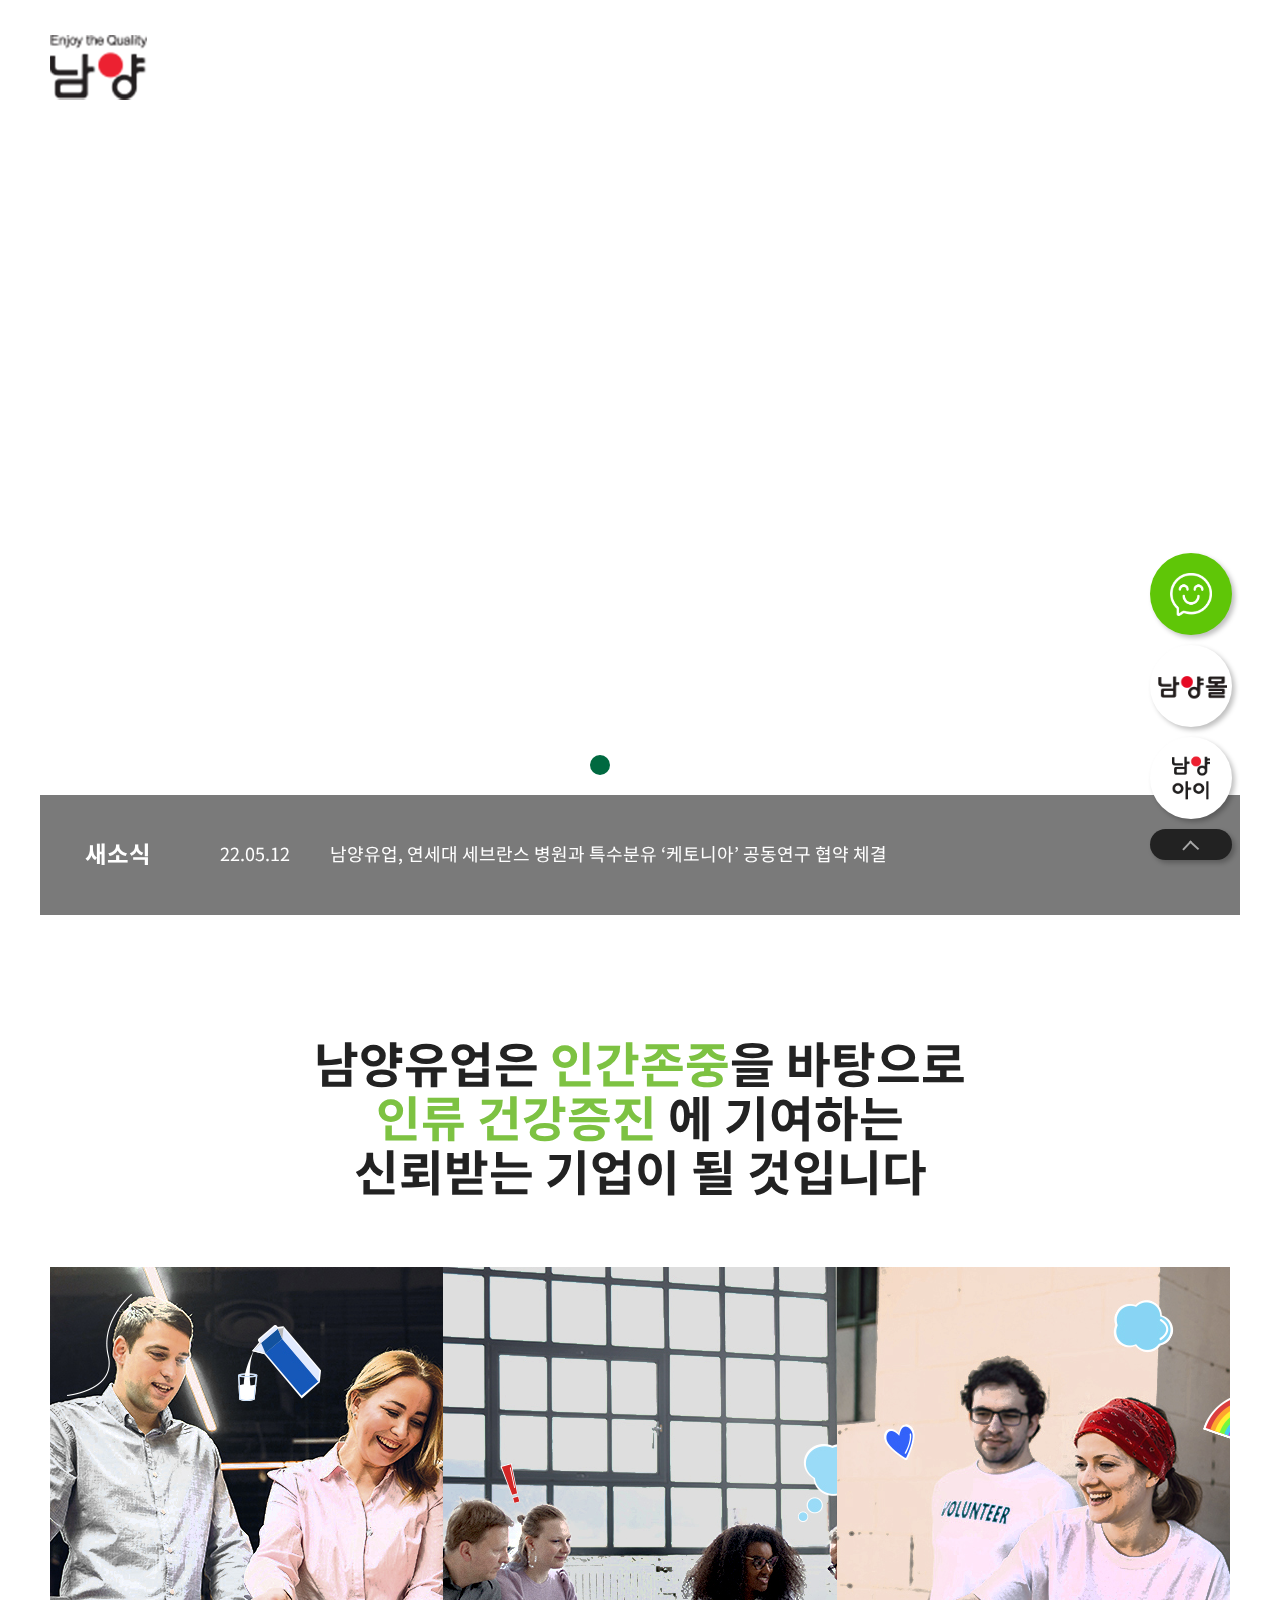
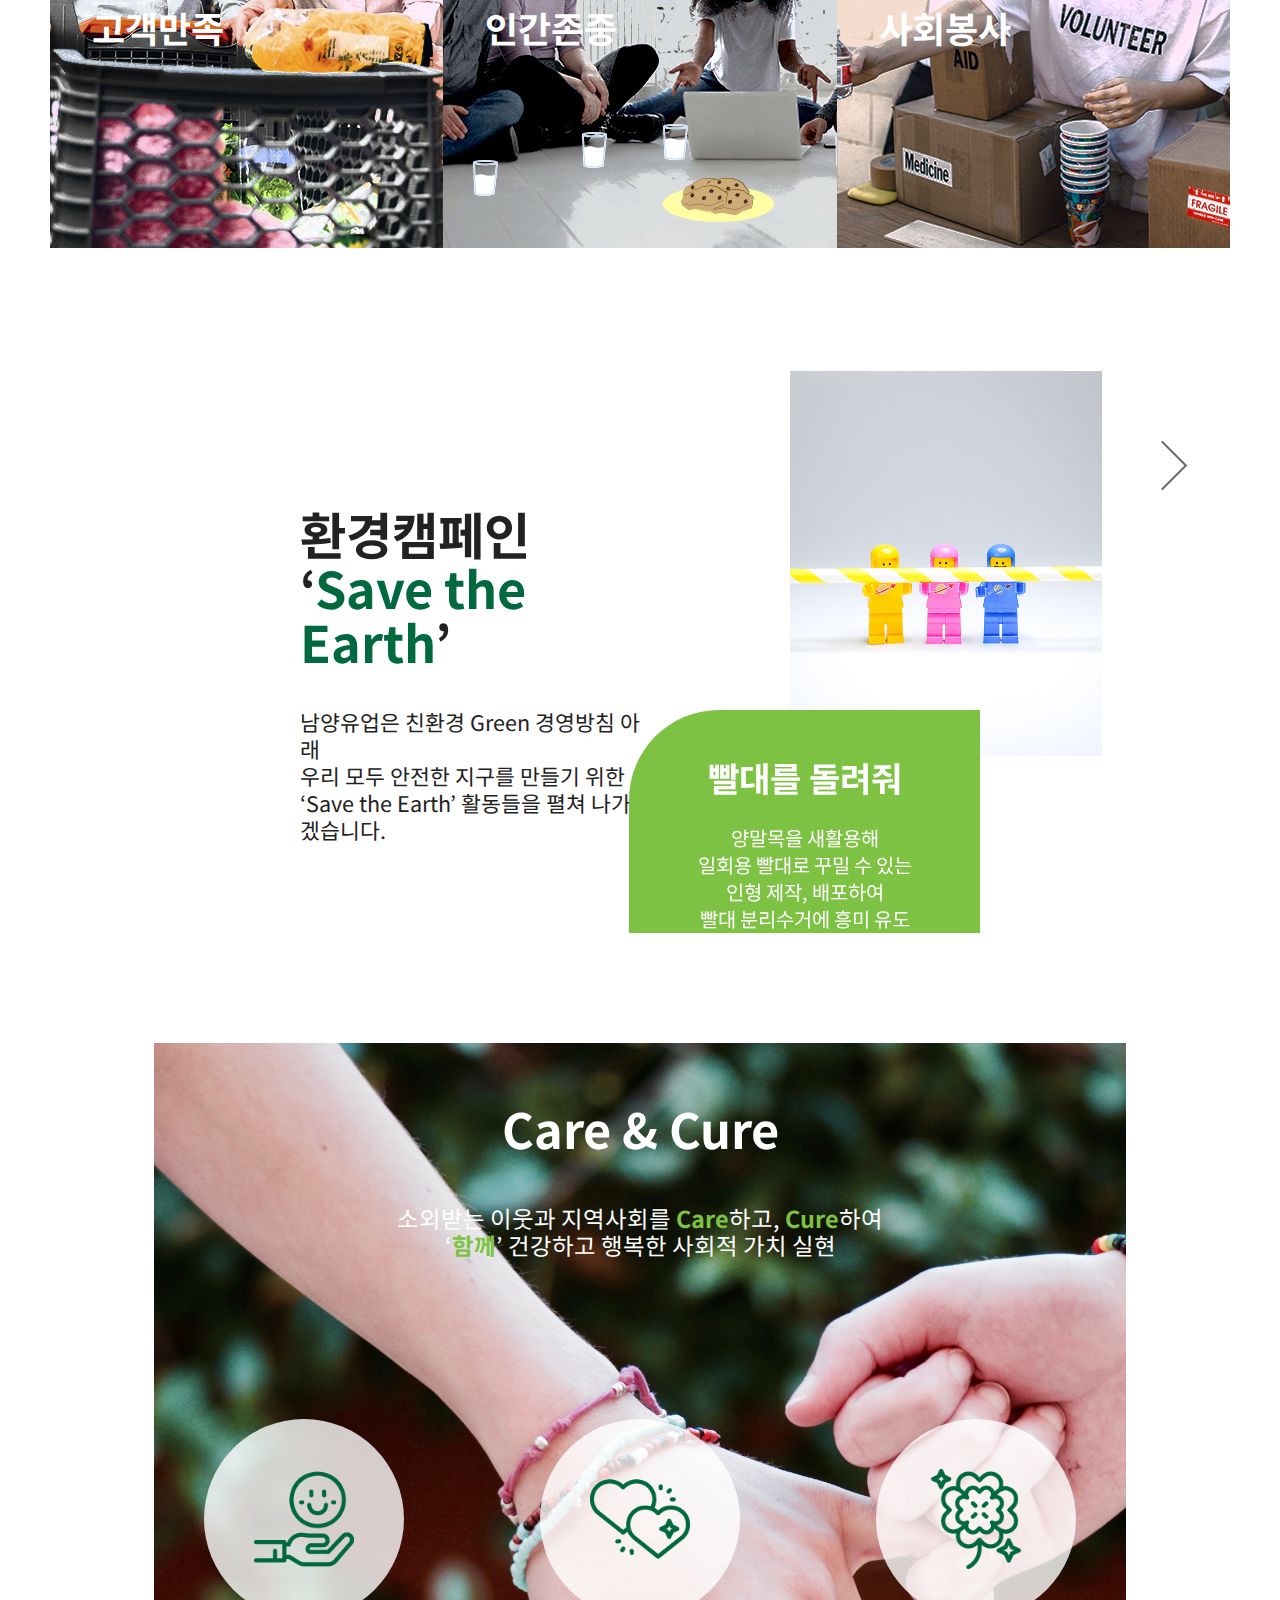
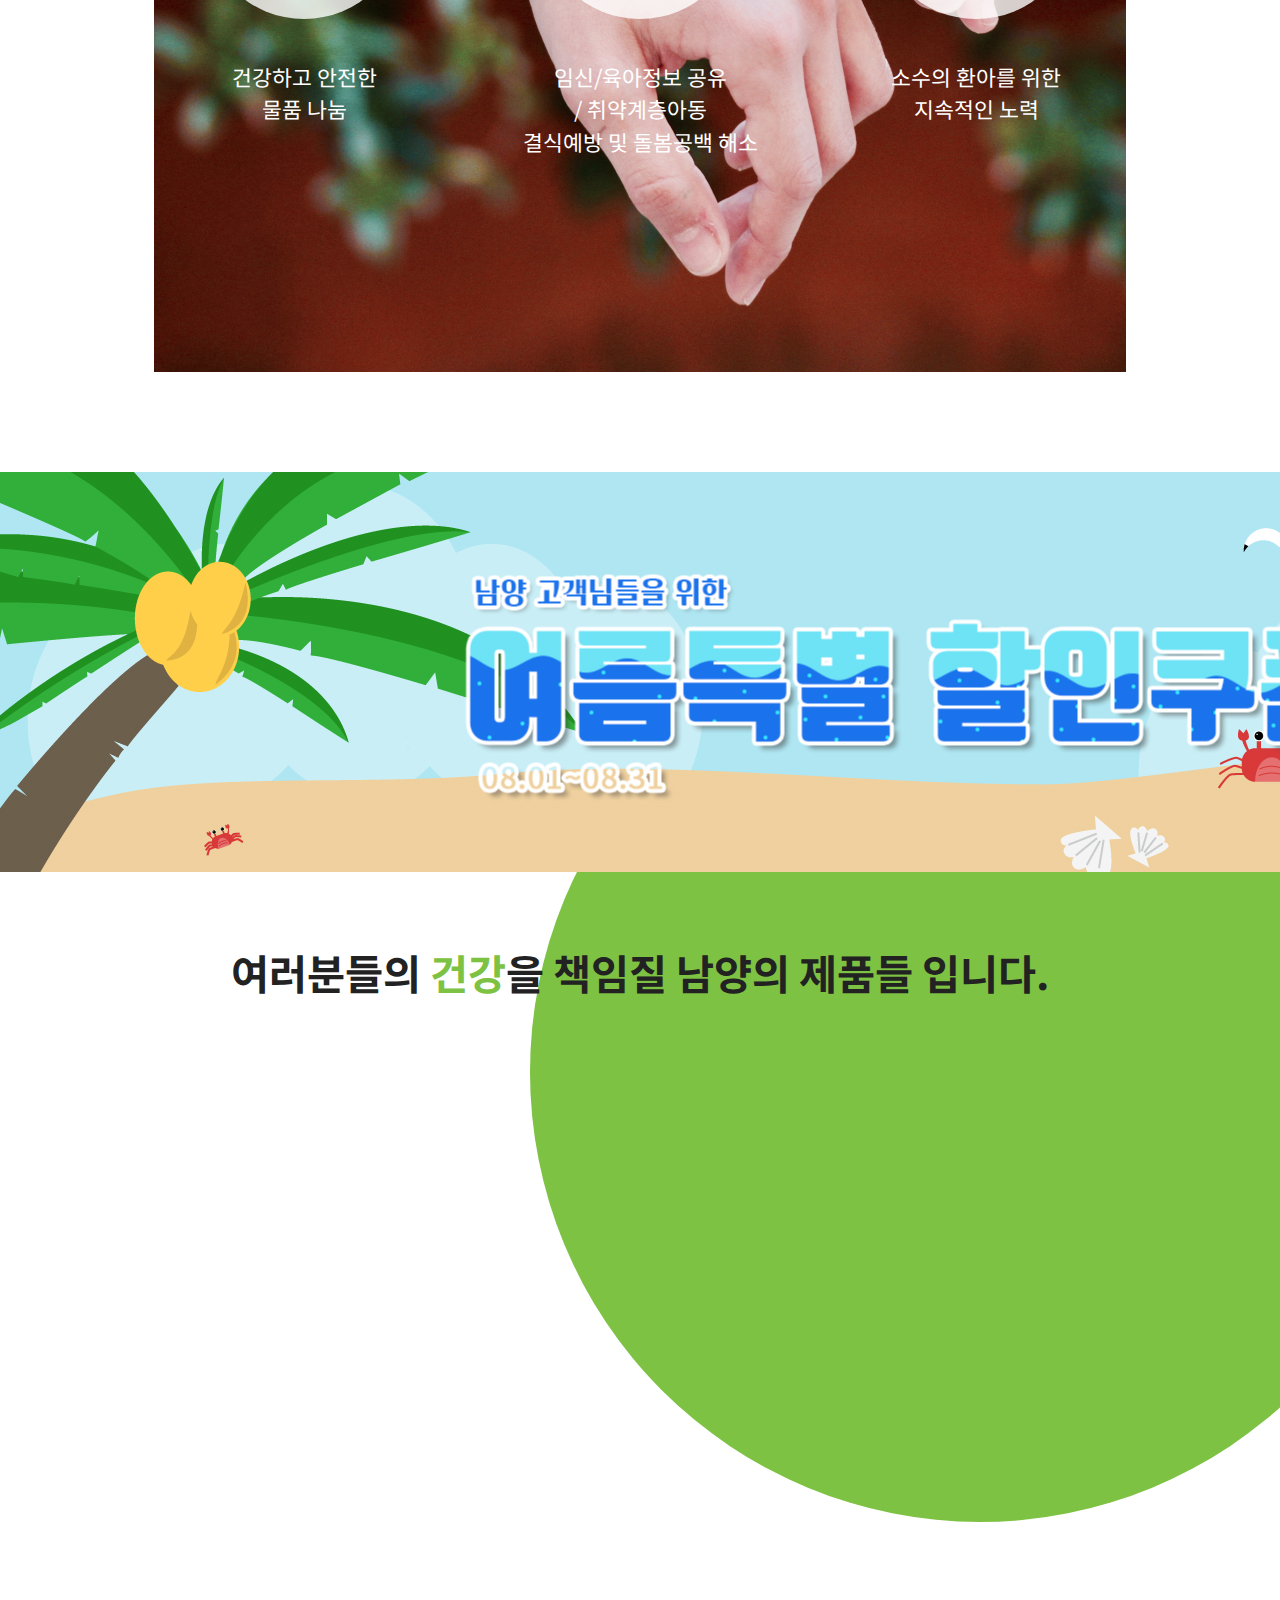
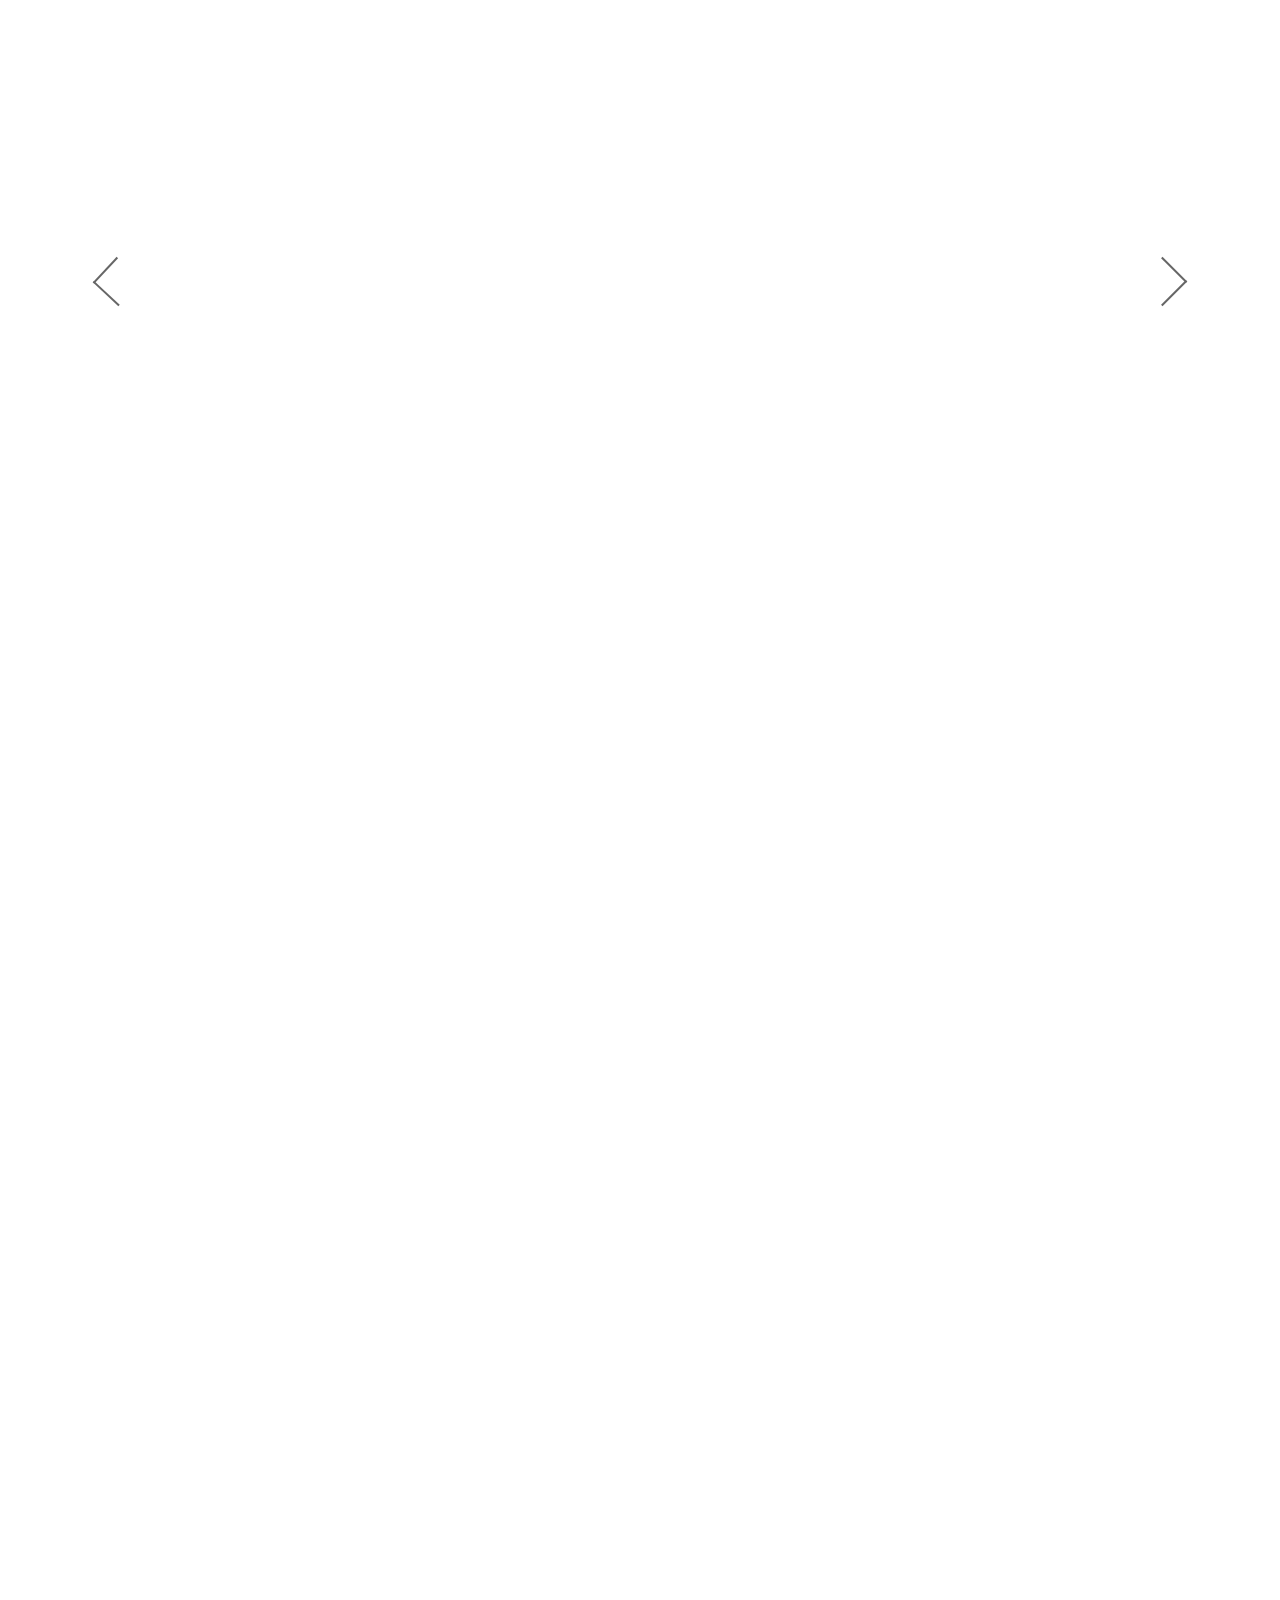
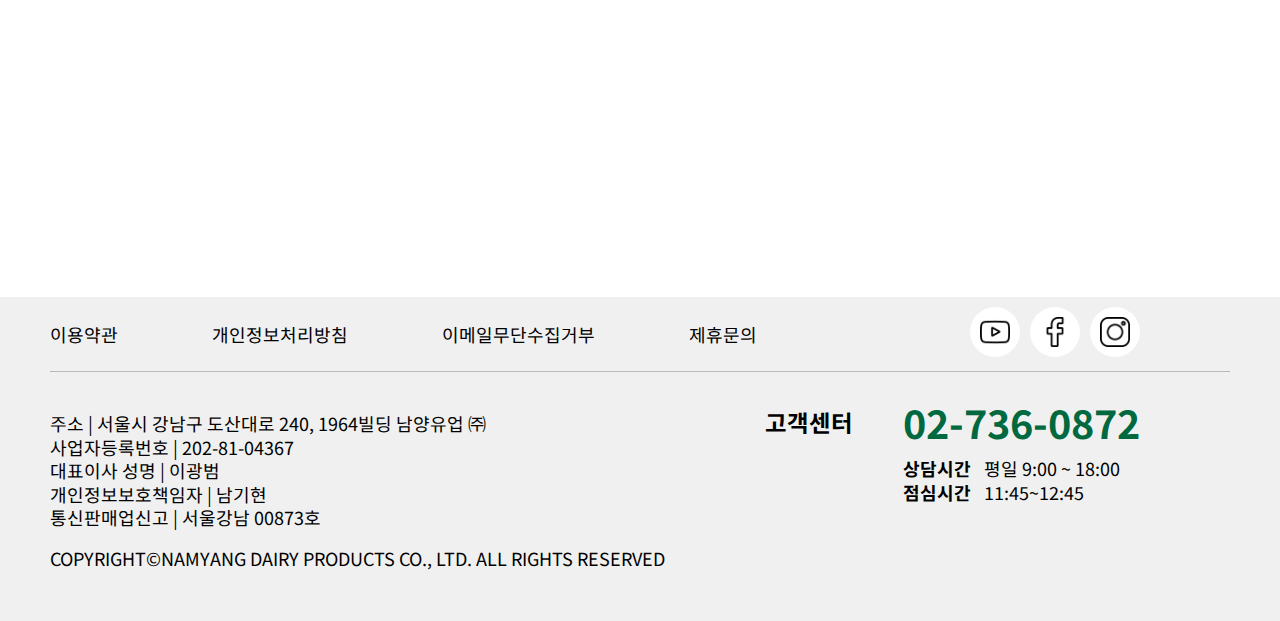
==== index.html @ 56b45eaa "220908_1" ====
<!doctype html>
<html>
<head>
<meta charset="utf-8">
<meta http-equiv="X-UA-Compatible" content="IE=Edge">
<meta name="viewport" content="width=device-width, initial-scale=1.0, maximum-scale=1.0, minimum-scale=1.0, user-scalable=no" />

<title>남양유업</title>
  <!--[if lt IE 9]>
      <script src="js/html5.js"></script>
   <![endif]-->
<link href="css/common.css" rel="stylesheet" type="text/css">
<link rel="stylesheet" type="text/css" href="./css/slick.css">
<link href="css/style.css" rel="stylesheet" type="text/css">

<script src="js/jquery-3.1.1.min.js"></script>
<script src="js/jquery-migrate-3.0.0.js"></script>

<script src="js/header_scroll.js"></script>
<script src="js/new_slide.js"></script>
<script src="js/language.js"></script>
<script src="js/quick.js"></script>
<script src="js/lazy.js"></script>

<script src="./js/slick.js" type="text/javascript" charset="utf-8"></script>

</head>

<body >
<div id="wrap">
  <header id="header">
    <div class="inner flex">
      <div class="logo"><a href="index.html"><img src="images/namyang_logo.png" alt="남양유업 로고"></a></div>
      <nav id="nav">
        <ul class="gnb flex">
          <li>
            <a href="#">회사소개</a>
            <ul class="depth2">
              <li><a href="#">남양유업소개</a></li>
              <li><a href="#">품질안전관리</a></li>
              <li><a href="#">지속가능경영</a></li>
            </ul><!--depth2끝-->
          </li><!--회사소개 끝-->
          <li>
            <a href="#">제품</a>
            <ul class="depth2">
              <li><a href="#">우유/두유</a></li>
              <li><a href="#">커피/음료</a></li>
              <li><a href="#">발효유/치즈</a></li>
              <li><a href="#">크림/버터</a></li>
              <li><a href="#">건강식품</a></li>
              <li><a href="#">아기용</a></li>
            </ul><!--depth2끝-->
          </li><!--제품 끝-->
          <li>
            <a href="#">홍보센터</a>
            <ul class="depth2">
              <li><a href="#">남양뉴스</a></li>
              <li><a href="#">영상관</a></li>
            </ul><!--depth2끝-->
          </li><!--홍보센터 끝-->
          <li>
            <a href="#">고객상담센터</a>
          </li><!--고객상담센터 끝-->
        </ul>
      </nav>
      <div class="flex">
        <div class="language">
          <p class="btn_lang">KR</p>
          <div id="content">
            <p>KR</p>
            <p>EN</p>
            <p>CN</p>
          </div>
        </div>
        <div class="header_icon">
          <a href="#"><img src="images/mypage_white.png"></a>
        </div>
      </div>
    </div>
  </header>
  <div id="slide" class="lazy slider" data-sizes="50vw">
      <div class="slide01" data-sizes="100vw">
        <img src="images/main_1.jpg" alt="우유 마시는 아이">
        <h1>식생활 개선을 통한<br>
        건강한 미래사회 창조</h1>
      </div><!--1-->
      <div class="slide02" data-sizes="100vw">
        <img src="images/main_2.jpg" alt="우유공장">
        <h1>최신 기술 & 합리적 경영<br>
          믿을 수 있는 고품질 제품 생산</h1>
      </div><!--2-->
      <div class="slide03" data-sizes="100vw">
        <img src="images/main_3.jpg" alt="우유를 들고 있는 아이">
        <h1>2세 건강에 앞장서는<br>
          세계 최고의 유업회사</h1>
      </div><!--3-->
  </div>

  <section id="new" class="flex">
    <h4>새소식</h4>
    <div class="slide_box">
      <ul class="notice_list">
          <li> <span>22.05.12 </span> 남양유업, 연세대 세브란스 병원과 특수분유 ‘케토니아’ 공동연구 협약 체결</li>
          <li> <span>22.07.13 </span> 남양유업, 연세대 세브란스 병원과 특수분유 ‘케토니아’ 공동연구 협약 체결</li>
          <li><span>22.07.15 </span> “우리 아이 구명조끼 확인하세요”…남양유업-해양경찰청 해양사고 예방 캠페인 전개</li>
      </ul>
    </div>
  </section>
  
  <section id="section1" class="inner">
    <h1 class="title"><b>남양유업은</b> 
      <b><span>인간존중</span>을 바탕으로</b>
      <b><span>인류 건강증진</span> 에 기여하는</b>
      신뢰받는 기업이 될 것입니다</h1>
      <div class="sec1_list_pc flex">
        <div class="sec1_img">
          <img src="images/ideology_contentment.jpg" alt="고객만족">
          <h3>고객만족</h3>
          <p>고객만족 실현으로 고객과 함께 성장하는 기업</p>
        </div>
        <div class="sec1_img">
          <img src="images/ideology_esteem.jpg" alt="인간존중">
          <h3>인간존중</h3>
          <p>인간존중의 정신으로 자율과 창조성 고양하는 기업</p>
        </div>
        <div class="sec1_img">
          <img src="images/ideology_service.jpg" alt="사회봉사">
          <h3>사회봉사</h3>
          <p>인류의 건강증진에 기여하는 신뢰받는 기업</p>
        </div>
      </div>
  </section>
  <section id="section2" class="inner">
    <div class="flex">
        <div class="left_tit">
          <h4>
            환경캠페인
          <b>‘<span>Save the Earth</span>’</b>
          </h4>
          <p>남양유업은 친환경 Green 경영방침 아래<br> 
            우리 모두 안전한 지구를 만들기 위한<br>
            ‘Save the Earth’ 활동들을 펼쳐 나가겠습니다.</p>
        </div><!--left_tit-->
        <div class="rigth_txt ">
          <div class="rigth_txt1 slider">
            <div class="img_count" data-sizes="100vw" >
              <img src="images/Environment_1.jpg" alt="환경경영캠페인 1탄">
            </div>
            <div class="img_count">
              <img src="images/Environment_2.jpg" alt="환경경영캠페인 2탄" data-sizes="100vw" >
              </div>
            <div class="img_count">
              <img src="images/Environment_3.jpg" alt="환경경영캠페인 3탄" data-sizes="100vw" >
              </div>
            <div class="img_count">
              <img src="images/Environment_4.jpg" alt="환경경영캠페인 4탄" data-sizes="100vw" >
              </div>
            <div class="img_count">
              <img src="images/Environment_5.jpg" alt="환경경영캠페인 5탄" data-sizes="100vw" >
              </div>
            <div class="img_count">
              <img src="images/Environment_6.jpg" alt="환경경영캠페인 6탄" data-sizes="100vw" >
              </div>
            </div> <!--1번-->

            <div class="rigth_txt2 slider">
            <div class="txt">
              <h4>빨대를 돌려줘</h4>
              <p>양말목을 새활용해<br>
                일회용 빨대로 꾸밀 수 있는<br>
                인형 제작, 배포하여 <br>
                빨대 분리수거에 흥미 유도</p>
              </div> <!--txt-->
              <div class="txt">
                <h4>지.당.한 <br>
                  - 지구를 지키는 당연한 모금</h4>
                <p>소형 플라스틱을 모아<br>
                  분리배출 할 수 있도록<br>
                  소재 수급함 제작 및 배포</p>
                </div> <!--txt-->
              <div class="txt">
                <h4>비플라스틱 장난감<br>
                  '스토리빌더' 제작
                </h4>
                <p>자사 제품 지작과정에서 나오는<br>
                  폐소재로 새활용 교육 키트 제작 진행</p>
                </div> <!--txt-->
              <div class="txt">
                <h4>PLA-X - 친환경 가위, <br> 
                  미니 플라스틱 반납함 제작
                </h4>
                <p>플라스틱 뚜껑을 새활용하여<br>
                빨대 없이 음료를 음용할 수 있는<br>
                친환경 가위 제작</p>
                </div> <!--txt-->
              <div class="txt">
                <h4>우유팩 수거 캠페인</h4>
                <p>우유팩/멸균팩 분리배출 인식 제고<br>
                  및 자원순환 확대 위한<br>
                  우유팩수거함 제작/설치 지원</p>
                </div> <!--txt-->
              <div class="txt">
                <h4>폐소재 기부</h4>
                <p>남양유업 제품 생산 중 발생하는<br>
                  불용팩 등 폐소재를<br>
                  서울새활용플라자 입주기업에<br>
                  소재기부하여 <br>
                  업사이클링 소재로 새활용</p>
                </div> <!--txt-->
          </div><!--2번-->

        </div><!--right_txt-->
      </div> <!--flex-->
  </section>
  <section id="section3">
    <div class="inner">
      <div class="sec3_tit">
        <h2 class="title"> Care & Cure</h2>
        <p>소외받는 이웃과 지역사회를 <span>Care</span>하고, <span>Cure</span>하여 <br>
          ‘<span>함께</span>’ 건강하고 행복한  사회적 가치 실현</p>
      </div>
        <div class="icon_box flex">
          <div>
            <p class=icon><span><img src="images/care_cure_icon1.png" alt="나눔"></span></p>
            <p class="txt">건강하고 안전한<br>
              물품 나눔</p>
          </div>
          <div>
            <p class=icon><span><img src="images/care_cure_icon2.png" alt="동행"></span></p>
            <p class="txt">임신/육아정보 공유<br>
              / 취약계층아동<br>
              결식예방 및 돌봄공백 해소</p>
          </div>
          <div>
            <p class=icon><span><img src="images/care_cure_icon3.png" alt="희망"></span></p>
            <p class="txt">소수의 환아를 위한<br>
              지속적인 노력</p>
          </div>
        </div>
    </div>
  </section>
  <section id="banner">
    <a href="#none"><img src="images/banner.jpg" alt="여름특별할인쿠폰"></a>
  </section>
  <section id="section4" class="inner">
    <h2>여러분들의 <span>건강</span>을 책임질 남양의 제품들 입니다.</h2>
    <div class="lazy slider" data-sizes="50vw">
      <div>
        <div class="img_count flex">
          <div class="slide_box1">
            <h2>유기농 산양유아식</h2>
            <p>단 3% 미만만 한정생산되는<br>
              유기농 산양원유 사용!<br>
              소중한 내 아기를 위해,<br>
              초지는 물론 인증받은 유기농 원료만을 고집합니다<br>
              (6개월 이후 ~ 첫돌)</p>
            <a href="#none">자세히보기</a>
          </div>
            <img src="images/product_1.png" alt="유기농 산양유아식">
        </div><!--img_count-->
      </div><!--1-->
      <div>
        <div class="img_count flex">
          <div class="slide_box1">
            <h2>드빈치 자유방목 유기농 치즈</h2>
            <p>
              오직! 흡수가 잘 되는 어린이 아기 맞춤 칼슘만 사용<br>
              성장 단계별 step<br>
              1단계 자기방어 (6개월~18개월)<br>
              2단계 성장 (19개월~36개월)<br>
              3단계 두뇌 (4세부터)</p>
            <a href="#none">자세히보기</a>
            </div>
            <img src="images/product_2.png" alt="드빈치 자유방목 유기농 치즈">
        </div><!--img_count-->
      </div><!--2-->
      <div>
        <div class="img_count flex">
          <div class="slide_box1">
            <h2>맛있는 우유 GT</h2>
            <p>
              최상의 우유 맛을 찾아내기 위해<br>
              갓 짜낸 우유의 참맛과<br>
              신선함을 살리고 잡미와 잡내를 최대한 제거하는<br>
              디테일한 설계가 바로 GT만의 노하우!</p>
            <a href="#none">자세히보기</a>
            </div>
            <img src="images/product_3.png" alt="맛있는 우유 GT">
        </div><!--img_count-->
      </div><!--3-->
    </div><!--lazy slider-->
  </section>
  <section id="section5">
    <div class="inner flex">
      <div class="delivery">
        <h4>가정배달</h4>
        <p>남양 無약정 가정배달 서비스<br>
          약정없이 간편하게<br>
          전상품 무료배송</p>
        <a href="#none">자세히보기</a>
      </div>
      <div class="employment">
        <h4>채용공고</h4>
        <p>
          창의 인재 발굴! 핵심 인재 육성!<br>
          건강한 미래를 함께 할 <br>
          역량있는 인재를 찾습니다.</p>
          <a href="#none">자세히보기</a>
      </div>
    </div>
  </section>
  <footer id="footer">
    <div class="inner">
      <div class="foot_top flex">
        <div class="flex">
          <div class="foot_txt1 flex">
            <a href="#none">이용약관</a>
            <a href="#none">개인정보처리방침</a>
            <a href="#none">이메일무단수집거부</a>
            <a href="#none">제휴문의</a>
          </div>
          <div class="foot_icon flex">
            <a href="#none"><span><img src="images/youtube.png" alt="유튜브아이콘"></span></a>
            <a href="#none"><span><img src="images/facebook.png" alt="페이스북아이콘"></span></a>
            <a href="#none"><span><img src="images/instagram.png" alt="인스타그램아이콘"></span></a>
          </div>
        </div>
      </div> <!--top-->
      <div class="foot_bottom flex">
        <div class="foot_txt2">
          <p>주소 | 서울시 강남구 도산대로 240, 1964빌딩 남양유업 ㈜</p>
          <p>사업자등록번호 |  202-81-04367</p>
          <p>대표이사 성명 | 이광범</p>
          <p>개인정보보호책임자 | 남기현</p>
          <p>통신판매업신고 | 서울강남 00873호</p>
          <p>COPYRIGHT©NAMYANG DAIRY PRODUCTS CO., LTD. ALL RIGHTS RESERVED</p>
        </div>
        <div class="foot_txt3 flex">
          <h4>고객센터</h4>
          <div>
            <a href="#none">02-736-0872</a>
            <p><b>상담시간</b>평일  9:00 ~ 18:00</p>
            <p><b>점심시간</b>11:45~12:45</p>
          </div>
        </div>
      </div> <!--bottom-->
    </div> <!--inner-->
  </footer>
  <div id="quick_btn">
    <div class="consulting">
      <button class="con_btn"><span><img src="images/consulting_icon.png" alt="상담하기"></span></button>
      <div class="consulting_box">
        <h4><span>제품</span>과 <span>가정배달</span>에 관련된 상담은<br>
          여기에 적어주세요</h4>
        <div>
          <div class="name">
            <label>이름을 입력해주세요.</label>
            <input type="text" placeholder="이름을 입력해주세요.">
          </div>
          <div class="phone">
            <label>전화번호를 입력해주세요.</label>
            <input type="text" placeholder="전화번호를 입력해주세요.">
          </div>
          <textarea placeholder="내용을 입력해주세요."></textarea>
        </div>
        <button>제출하기</button>
      </div>
    </div>
    <div class="namyangmall">
      <button class="mall_btn"><span><img src="images/namyangmall_logo.png" alt="남양몰"></span></button>
      <a href="#none"><img src="images/quick_namyangmall.jpg" alt="남양몰 배너" class="mall_on"></a>
    </div>
    <div class="namyangi">
      <button class="i_btn"><span><img src="images/namyangi_logo.png" alt="남양아이"></span></button>
     <a href="#none"><img src="images/quick_namyangi.jpg" alt="남양아이 배너" class="i_on"></a>
    </div>
    <button class="top_btn">위로가기</button>
  </div>
</div>
</body>

</html>
---- css/common.css ----
@charset "utf-8";

/*googleips 웹폰트 css 파일 불러오기*/
@import url('https://fonts.googleapis.com/css2?family=Noto+Sans+KR:wght@400;700&display=swap');
/*font-family: 'Nanum Gothic', sans-serif;
font-family: 'Nanum Myeongjo', serif;
font-family: 'Galada', cursive; */


/* 저장된 글꼴 파일 선언*/
/* @font-face { font-family : font_gothic;    
                src : url(../font/NanumGothic.ttf); }  */
/* 웹사이트의 글꼴 파일 선언*/
/* @font-face { font-family : font_gothic;    
                src : url(http://uhbee.com/nanum.eot) ; }   */


* {margin:0; padding:0;
   font-size: inherit;
   font-weight: inherit;color:inherit}
html{font-size:18px; line-height:1.15em;}
body{ 
      color:#222222;
      font-family: 'Noto Sans KR', sans-serif }
ul, ol, li{list-style-type:none}
svg,img,embed,object,iframe,fieldset {
  vertical-align: bottom;border:none;}
hr {clear:both;border:none}
a {color:inherit;text-decoration:none;background-color:transparent}
b,strong {font-weight: bolder;}
small {font-size: 80%;}
sub,sup {font-size: 75%;line-height: 0;position: relative;vertical-align: baseline;}
sub {bottom: -0.25em;}
sup {  top: -0.5em;}
table{border-collapse:collapse}
caption {  text-align: left;}
td,th { vertical-align: top; padding: 0;}
th { text-align: left;  font-weight: bold; }

button,input,optgroup,select,textarea {-webkit-appearance: none; /* 1 */
  appearance: none;
  vertical-align: middle;
  color: inherit;
  font: inherit;
  background: transparent;
  padding: 0;
  margin: 0;
  border-radius: 0;
  text-align: inherit;
  text-transform: inherit; /* 2 */
  color:inherit;font-size:inherit;
  font-family:inherit;
  outline:0
}
[type="checkbox"] {
  -webkit-appearance: checkbox;
  appearance: checkbox;
}

[type="radio"] {
  -webkit-appearance: radio;
  appearance: radio;
}
/*** Correct cursors for clickable elements. */
button,[type="button"],[type="reset"],[type="submit"] {
  cursor: pointer;
}

button:disabled,[type="button"]:disabled,[type="reset"]:disabled,[type="submit"]:disabled {
  cursor: default;
}
select:disabled {
  opacity: inherit;
}
progress {
  vertical-align: baseline;
}
textarea {
  overflow: auto;
}

[type="number"]::-webkit-inner-spin-button,
[type="number"]::-webkit-outer-spin-button {
  height: auto;
}
[type="search"] {
  outline-offset: -2px; /* 1 */
}
[type="search"]::-webkit-search-decoration {
  -webkit-appearance: none;
}
::-webkit-file-upload-button {
  -webkit-appearance: button; /* 1 */
  font: inherit; /* 2 */
}
label[for] {
  cursor: pointer;
}
details {
  display: block;
}
summary {
  display: list-item;
}
---- css/style.css ----
#wrap{
    overflow: hidden;
}

.inner{
    max-width:1920px; 
    /* min-width: 1200px;  */ /**반응형에서는 더이상 작아지면 안된다고 하는 것을 조심해야함. 반응형은 계속 작아져야함.**/
    margin: 0 auto;
    padding: 0 50px;
    box-sizing: border-box; /*box-sizing 안 주면 실질적으로 padding 때문에 width가  커짐*/
}

.flex{
    display: flex;
    flex-direction: row;
    flex-wrap: nowrap;
}

button{
    border: none;
}

b{
    font-weight: normal;
    display: block;
}

h1{
    font-size: 3.9rem;
    font-weight: 700;
    line-height: 5rem;
}

h2{
    font-size: 2.7rem;
    font-weight: 700;
    line-height: 5rem;}

#wrap{/*position: relative;*/}
#header{}
#section{}
#footer{}

/*********************header****************************/
#header{
    z-index: 9;
    position: absolute;
    width: 100%;
    height: 110px;
    /* padding-top: 55px; */
    transition: 1.5s;
}
#header.on{
    background-color: #ffffff;
    color: #222222;
   height: 200px;
    transition: 0.5s;
}
#header.on::before{
    content: '';
    width: 100%;
    height: 1px;
    background-color: #c7c7c7;
    display: block;
    position: absolute;
    top: 127px;
}
#header .logo{
    padding-top: 35px;
}
#header .logo a{
    width: 100%;
}
#header .language{
    margin-right: 46px;
    width: 48px;
    padding-top: 55px;
}
#header .language .btn_lang{
    height: 26px;
    color: #ffffff;
    align-items: center;
    transition: 1.5s;
    cursor: pointer;
}
#header .language .btn_lang.on{
    color: #000000;
    transition: 0.5s;
}
#header .language #content{
    background-color: #ffffff;
    width: 48px;
    height: 117px;
    border-radius: 10px;
    text-align: center;
    box-shadow: 0 0 4px rgba(0,0,0,0.2);
    margin-top: 20px;
    display: none;
    cursor: pointer;
}
#header .language #content p{
    padding: 8px 0;
}


#header .header_icon{
    padding-top: 55px;
}
#header .header_icon img{
    height: 36px;
}
/*********************nav****************************/
#header .flex{
    justify-content: space-between;
}
#header .gnb{
    padding-top: 55px;
}
#header .gnb > li{
    width: 115px;
    text-align: center;
    margin: 0 30px;
    position: relative;
}
#header .gnb > li > a{
    display: block;
    /* line-height: 100px; */
    font-size: 1rem;
    position: relative;
    font-weight: 700;
    color: #ffffff;
    height: 66px;
    transition: 1.5s;
}
#header .gnb > li > a.on{
    color: #000000;
    transition: 0.5s;
}
#header .gnb >li >a:hover{
    color:#006940;
}
#header .gnb > li > a::after{
    content: '';
    display: block;
    width: 100%;
    height: 3px;
    background-color: #006940;
    position: absolute;
    top: 70px;
    left: 0;
    transform: scaleX(0);
    transition: 0.5s;
}
#header .gnb > li > a:hover::after{
    transform: scaleX(1);
} /*추가적인  디자인 하고 싶을 때 이런 구조로 하기.*/
#header .gnb .depth2{
    position: absolute; /*top left bottom right 안 주면 그자리 그대로*/
    width: 100%; /*부모에 맞춰서 100%. 부모에게 position: relative 주기*/
    height: 0;
    overflow: hidden; /*height가 0이기때문에 숨겨짐*/
    /* margin: 25px 0; */
}
/*#header .gnb li:hover depth2{hegith:200px; transition: 0.5s;}를 주면 각각의 li를 선택했을 때 그 li의 ul들만 나옴.*/
#header .gnb:hover .depth2{
    height: 200px; 
    transition: 0.5s;
    padding: 20px 0;
}
#header .gnb .depth2 a{
    display: block;
    padding: 10.5px 0;
    text-align: center;
    font-size: 1rem; /*원하는 크기 나누기 기존 크기*/
    font-weight: 400;
    color: #222222;
    box-sizing: border-box;
}
#header .gnb .depth2 a:hover{
    font-weight: 700;
    color: #006940;
}
#header .gnb::before{
    content: '';
    display: block;
    width: 100%;
    height: 0px;
    background-color: #ffffff;
    position: absolute;
    left: 0;
    top: 128px;
    transition: 0.8s;
} /* nav 펼쳐진는 부분 */
#header .gnb:hover::before{
    height: 372px;
    transition: 0.5s;
    padding: 15px 0;
}

/***********************header.scroll********************/
#header.scroll{
    background-color: #ffffff; 
    height: 128px;transition: top 0.5s;
}



/*********************slide****************************/
#slide div{
    /* background-image: url(../images/main_1.jpg);
    background-repeat: no-repeat;
    background-size:cover; */
    width: 100%;
    height: 915px;
    overflow: hidden;
    position: relative;
}
#slide .slick-active img{
    height: 150%;
    /* width: 100%; */
    transform: scale(2) translate(0, 100px); opacity: 0;
    animation: 7s main_img forwards;
}
#slide .slick-active h1{
    font-size: 3.9rem;
    color: #ffffff;
    font-weight: 700;
    position: absolute;
    bottom: 10%;
    left: 18%;
    line-height: 5rem;
    opacity: 0;
    animation: 4s main_txt forwards;
}

@keyframes main_img{
    0% {transform: scale(2); opacity: 0;}
    50%, 100% {transform: scale(1); opacity: 1;}
}
@keyframes main_txt{
    0% {opacity: 0; bottom: 10%;}
    100% {opacity: 1; bottom: 40%;}
}

#slide .slick-dots {
    display: flex;
    flex-wrap: nowrap;
    flex-direction: row;
    position: absolute;
    bottom: 20px;
    left: 50%;
    transform: translateX(-50%);
}

#slide .slick-dots button {
    background: #ffffff;
    font-size: 0px;
    width: 20px;
    height: 20px;
    border-radius: 50%;
    margin: 0 10px;
    transform: translateY(-120px);
}

#slide .slick-dots li.slick-active button {
    background: #006940;
}

/*********************new****************************/
#new{
    background-color: rgba(34, 34, 34, 0.6);
    width: 1200px;
    height: 120px;
    box-sizing: border-box;
    position: relative;
    bottom: 120px;
    margin: 0 auto;
}
#new.flex{
    justify-content: flex-start;
}
#new h4{
    padding: 48px 69px 0 45px;
    font-size: 1.3rem;
    font-weight: 700;
    color: #ffffff;
}
#new .slide_box{margin:40px 0;height:2em;border:none; overflow: hidden;} /*border -> none | + overflow : hidden*/ /*만약 li에 margin을 주면 밀리는 경우가 생김. 그러면 트렌스폼으로 옮기려다가 오류가 생김.*/
#new .notice_list{line-height:2rem; color: #ffffff; /*rem을 em으로 바꿔도 되지만, font-size가 있는 경우에 em을 사용하면 크기가 슬라이드 박스랑 달라질 수 있음.*/
                position:relative;}
#new .notice_list li span{
    padding-right: 36px;
}

/*********************section1****************************/

#section1 h1{
    font-size: 2.7rem;
    font-weight: 700;
    line-height:3rem;
    text-align: center;
}
#section1 h1 b{
    font-weight: 700;
}
#section1 h1 b:nth-of-type(1){
    display:inline
}
#section1 h1 b:nth-of-type(2){
    display:inline
}
#section1 h1 span{
    color: #7DC242;
}
#section1 .flex{
    justify-content: space-between;
}
#section1 .sec1_list_pc{
    padding-top: 70px;
}
#section1 .sec1_list_pc .sec1_img{
    width: 581px;
    position: relative;
    overflow: hidden;
}
#section1 .sec1_list_pc .sec1_img img{
    transition-duration: 0.5s;
}
#section1 .sec1_list_pc .sec1_img:hover img{
    transform: scale(1.1);
    transition-duration: 0.5s;
}
#section1 .sec1_list_pc .sec1_img h3{
    position: absolute;
    bottom: 210px;
    left: 42px;
    color: #ffffff;
    font-size: 2rem;
    font-weight: 700;
}
#section1 .sec1_list_pc .sec1_img p{
    color: #ffffff;
    font-size: 1.3rem;
    position: absolute;
    bottom: 161px;
    left: 42px;
    font-weight: 400;
    opacity: 0;
}
#section1 .sec1_list_pc .sec1_img:hover p{
    animation: 1s sec1_p forwards;
}

@keyframes sec1_p{
    0% {opacity: 0; bottom: 140px;}
    100% {opacity: 1; bottom: 161px;}
}


/*********************section2****************************/
#section2{
    position: relative;
}
#section2 .flex{
    justify-content: space-between;
    padding-top: 100px;
    margin: 0 200px;
    position: relative;
}
#section2 .flex .left_tit{
    padding-top: 159px;
    width:50%;
    margin-left: 50px;
}

#section2 .flex .left_tit h4{
    font-size: 2.8rem;
    font-weight: 700;
    line-height:3rem;
}
#section2 .flex .left_tit h4 b{
    font-weight: 700;
}
#section2 .flex .left_tit h4 b span{
    color: #006940;
}
#section2 .flex .left_tit p{
    padding-top: 39px;
    line-height: 1.5rem;
    font-size: 1.3rem;
}
#section2 .flex .rigth_txt{
    position: relative;
    width: 50%;
        right: -150px;
}
#section2 .flex .rigth_txt .img_count img{
    width: 80%;
    overflow: hidden;
}

#section2 .flex .rigth_txt2{
    color: #ffffff;
    text-align: center;
    padding-top: 50px;
    background-color: #7DC242;
    width: 90%;
    height: 50%;
    display: block;
    border-top-left-radius: 90px;
    position: absolute;
    bottom: -90px;
    right: 300px;
    z-index: 2;
}
#section2 .flex .rigth_txt2 .txt h4{
    font-size: 2rem;
    font-weight: 700;
    line-height: 3rem;
}
#section2 .flex .rigth_txt2 .txt p{
    font-size: 1.3rem;
    padding-top: 27px;
    line-height: 2rem;
}
#section2 .slick-arrow{
    font-size: 0;
}
#section2 .slick-prev::after{
    content: ''; 
    display: block; 
    width:33px; 
    height:33px;
    border-bottom:2px solid #666666;
    border-right: 2px solid #666666; 
    margin: auto;
    transform: rotate(133deg);
    translate: (-2px -2px);
    position: absolute;
    left: -1030px;
    bottom: 300px;
}
#section2 .slick-next::after{content: ''; 
    display: block; 
    width:33px; 
    height:33px;
    border-bottom:2px solid #666666; 
    border-right: 2px solid #666666; 
    margin: auto;
    transform: rotate(315deg);
    translate: (-2px -2px);
    position: absolute;
    right: 0px;
    bottom: 300px;
}

/*********************section3****************************/
#section3{
    padding-top: 200px;
}
#section3 .inner {
    background-image: url(../images/care_cure.jpg);
    background-size: cover;
    background-repeat: no-repeat;
    height: 929px;
    margin: 0 154px;
}
#section3 .sec3_tit{
    text-align: center;
    color: #ffffff;
    padding-top: 40px;
}
#section3 .sec3_tit p{
    line-height: 1.5rem;
    padding-top: 32px;
    font-size: 1.3rem;
    font-weight: 400;
}
#section3 .sec3_tit p span{
    font-weight: 700;
    color: #7DC242;
}
#section3 .icon_box.flex{
    justify-content: center;
    padding-top: 160px;
}
#section3 .icon_box .icon {
    padding: 0 68px;
}
#section3 .icon_box .icon img{
    width: 134px;
}
#section3 .icon_box .icon span{
    background-color: rgba(255, 255, 255, 0.8);
    border-radius: 50%;
    display: block;
    width: 270px;
    height: 270px;
    /* text-align: center; */
    display: flex;
    align-items: center;
    justify-content: center;
}
#section3 .icon_box .txt{
    text-align: center;
    font-size: 1.3rem;
    line-height: 2rem;
    padding-top: 42px;
    color: #ffffff;
}

/*********************banner****************************/
#banner {
    width: 100%;
    margin: 100px 0;
}

/*********************section4****************************/
#section4 {
    position: relative;
    margin: 0 100px;
}
#section4::after {
    content: '';
    display: block;
    width: 900px;
    height: 900px;
    background-color: #7DC242;
    border-radius: 50%;
    z-index: -1;
    position: absolute;
    right: -200px;
    top: -300px;
}
#section4 > h2 {
    text-align: center;
}
#section4 h2 span{
    color: #7DC242;
}
#section4 p{
    font-size: 1.3rem;
    line-height: 1.5rem;
}
#section4 .slider div .img_count .slide_box1 {
    width: 50%;
    padding-left: 150px;
    padding-top: 200px;
}
#section4 .slider .slick-active div .img_count .slide_box1 h2{
    transform:translateY(50px);
    opacity: 0;
    animation: 4s moving forwards;
    line-height: 3rem;
    padding-bottom: 20px;
}
#section4 .slider .slick-active div .img_count .slide_box1 p{
    margin-bottom: 53px;
    transform:translateY(50px);
    opacity: 0;
    animation: 4s moving 0.5s forwards;
}
#section4 .slider .slick-active div .img_count .slide_box1 a{
    display: block;
    width: 85px;
    padding: 10px 30px;
    border: 1px solid #666666;
    border-radius: 50px;
    transform:translateY(50px);
    opacity: 0;
    animation: 4s moving 1s forwards;
}
#section4 .slider .slick-active div .img_count img{
    transform:translateY(50px);
    opacity: 0;
    /* margin-right: 50px; */
    animation: 4s moving 1.5s forwards;
}

@keyframes moving{
    0% {opacity: 0; transform:translateY(50px);
    }
    100% {opacity: 1; transform: translateY(0px);}
}



#section4 .slick-prev{
    font-size: 0;
}
#section4 .slick-prev::after{
    content: ''; 
    display: block; 
    width:33px; 
    height:33px;
    border-bottom:2px solid #666666;
    border-right: 2px solid #666666; 
    margin: auto;
    transform: rotate(133deg);
    translate: (-2px -2px);
    position: absolute;
    left: -50px;
    bottom: 50%;
}
#section4 .slick-next{
    font-size: 0;
}
#section4 .slick-next::after{content: ''; 
    display: block; 
    width:33px; 
    height:33px;
    border-bottom:2px solid #666666; 
    border-right: 2px solid #666666; 
    margin: auto;
    transform: rotate(315deg);
    translate: (-2px -2px);
    position: absolute;
    right: -50px;
    bottom: 50%;
}


/*********************section5****************************/
#section5{
    padding-top: 100px;
    padding-bottom: 100px;
}
#section5 .delivery{
    background-image: url(../images/delivery.jpg);
    background-repeat: no-repeat;
    background-size: cover;
    width: calc(50% - 20px);
    margin-right: 20px;
}
#section5 .employment{
    background-image: url(../images/employment.jpg);
    background-repeat: no-repeat;
    background-size: cover;
    width: calc(50% - 20px);
    margin-left: 20px;
}
#section5 .delivery, #section5 .employment{
    padding: 126px 0 126px 60px;
}


#section5 h4 {
    font-size: 3rem;
    font-weight: 700;
    color: #ffffff;
    padding-bottom: 32px;
    transform: translateY(90px);
}
#section5 .inner div:hover > h4 {
    animation: sec_5_h4_hover 2s forwards
}

@keyframes sec_5_h4_hover{
    0%{transform: translateY(90px); font-size: ;}
    100%{transform: translateY(0); font-size: 2.2rem;}
}

#section5 p{
    color: #ffffff;
    font-weight: 400;
    line-height: 1.5rem;
    padding-bottom: 40px;
    transform: translateY(5px); opacity: 0;
}
#section5 .inner div:hover > p{
    animation: sec_5_hover 2s 0.8s forwards;
}
#section5 a{
    color: #ffffff;
    border: 1px solid #ffffff;
    padding: 11px 30px;
    border-radius: 50px;
    transform: translateY(5px); opacity: 0;
    display: block;
    width: 85px;
}
#section5 .inner div:hover > a{
    animation: sec_5_hover 2s 0.8s forwards;
}


@keyframes sec_5_hover{
    0%{transform: translateY(5px); opacity: 0;}
    100%{transform: translateY(0); opacity: 1;}
}

/*********************footer****************************/

#footer{
    background-color: #f0f0f0;
    color: #000000;
}
#footer .foot_top {
    border-bottom: 1px solid #bababa;
}
#footer .inner .flex {
    justify-content: space-between;
}
#footer .inner .foot_top .flex{
    justify-content: space-between;
}
#footer .inner .foot_top > .flex{
    justify-content: space-between;
    width: 100%;
    margin-right: 90px;
}
#footer .foot_top .flex .foot_txt1 a{
    margin: 27px 47px;
}
#footer .foot_top .flex .foot_txt1 a:hover{
    color: #006940;
    font-weight: 700;
}
#footer .foot_top .flex .foot_txt1 a:first-child{
    margin-left: 0;
}
#footer .foot_top .foot_icon a span{
    background-color: #fff;
    border-radius: 50%;
    display: block;
    width: 50px;
    height: 50px;
    /* text-align: center; */
    display: flex;
    align-items: center;
    justify-content: center;
    margin: 10px;
}
#footer .foot_top .foot_icon a:hover span{
    background-color: #5FC607;
}
#footer .foot_top .foot_icon a span:last-child{
    margin-right: 0;
}
#footer .foot_top .foot_icon a img{
    width:30px;
}

#footer .foot_bottom .foot_txt2{
    padding-top: 40px;
    line-height: 1.3rem;
    padding-bottom: 50px;
}
#footer .foot_bottom .foot_txt2 p:last-child{
    padding-top: 18px;
}
#footer .foot_bottom .foot_txt3{
    padding-top: 40px;
    margin-right: 90px;
}
#footer .foot_bottom .foot_txt3 h4{
    font-size: 1.3rem;
    font-weight: 700;
    padding-right: 50px;
}
#footer .foot_bottom .foot_txt3 div a{
    font-size: 2.2rem;
    font-weight: 700;
    color: #006940;
}
#footer .foot_bottom .foot_txt3 div p b{
    display: inline-block;
    font-weight: 700;
    padding-right: 13px;
}
#footer .foot_bottom .foot_txt3 div p{
    line-height: 1.3rem;
}
#footer .foot_bottom .foot_txt3 div p:nth-of-type(1){
    padding-top: 15px;
}

/**********************quick_btn************************/
#quick_btn{
    position: fixed;
    right: 48px;
    bottom: 40px;
}
#quick_btn div button{
    display: block;
    padding-top: 10px;
}
#quick_btn .consulting .con_btn img{
    height: 43px;
}
#quick_btn .consulting .con_btn span{
    background-color: #5FC607;
    border-radius: 50%;
    display: block;
    width: 82px;
    height: 82px;
    /* text-align: center; */
    display: flex;
    align-items: center;
    justify-content: center;
    box-shadow: 3px 3px 5px rgba(0,0,0,0.25);
}
#quick_btn .namyangmall .mall_btn img{
    height: 29px;
}
#quick_btn .namyangi .i_btn img{
    height: 60px;
}
#quick_btn .namyangmall .mall_btn span, #quick_btn .namyangi .i_btn span{
    background-color: #fff;
    border-radius: 50%;
    display: block;
    width: 82px;
    height: 82px;
    /* text-align: center; */
    display: flex;
    align-items: center;
    justify-content: center;
    box-shadow: 3px 3px 5px rgba(0,0,0,0.25);
}
#quick_btn .top_btn{
    background-color: #222222;
    /* padding: 0 30px 8px 30px; */
    width: 82px;
    height: 31px;
    border-radius: 50px;
    margin-top: 10px;
    font-size: 0px;
    box-shadow: 3px 3px 5px rgba(0,0,0,0.25);
}
#quick_btn .top_btn::after{
    content: ''; 
    display: block; 
    width:10px; 
    height:10px;
    border-bottom:2px solid #a7a7a7; 
    border-right: 2px solid #a7a7a7; 
    margin: auto;
    transform: rotate(223deg) translate(5px, 5px);
    text-align: center;
}

/**클릭시**/
/* #quick_btn div, #quick_btn button{
    box-shadow: 4px 3px 4px rgba(0,0,0,0.25) ;
    border-radius: 50%;
} */
#quick_btn .consulting{
    position: relative;
}
#quick_btn .consulting .consulting_box{
    background-color: #f3f3f3;
    border-radius: 10px;
    padding: 30px;
    position: absolute;
    top: -0px;
    right: 0;
    display: none;
    opacity: 0;
}
#quick_btn .consulting .consulting_box.active{
    display: block;
    top: -530px;
    opacity: 1;
}

#quick_btn .consulting .consulting_box h4{
    font-size: 1.3rem;
    font-weight: 700;
    text-align: center;
    line-height: 1.5rem;
}
#quick_btn .consulting .consulting_box h4 span{
    color: #006940; 
}
#quick_btn .consulting .consulting_box div{
    padding-top: 17px;
}
#quick_btn .consulting .consulting_box div div{
    padding-top: 10px;
}
#quick_btn .consulting .consulting_box div div label{
    font-size: 0;
}
#quick_btn .consulting .consulting_box div div:nth-child(2) label{
    position: absolute;
    bottom: 5px;
    left: 75px;
}
#quick_btn .consulting .consulting_box div div input{
    display: block;
    width: 100%;
    border: none;
    border-bottom: 1px solid #989898;
}
#quick_btn .consulting .consulting_box div textarea{
    width: 340px;
    height: 226px;
    margin: 25px 0 10px 0;
    border-color: #989898;
}
#quick_btn .consulting .consulting_box button{
    background-color: #006940;
    padding: 5px 34px;
    border-radius: 50px;
    color: #ffffff;
    font-size: 0.9rem;
    font-weight: 400;
    margin: 0 auto;
}
#quick_btn .namyangi, #quick_btn .namyangmall{
    position: relative;
}
#quick_btn .namyangi .i_on, #quick_btn .namyangmall .mall_on{
    position: absolute;
    bottom: 0;
    right: 0;
    z-index: -1;
    border-radius: 50px;
    display: none;
}
#quick_btn .namyangi.active .i_on, #quick_btn .namyangmall.active .mall_on{
    display: block;
}

@media all and (max-width:1570px){
    /**************section1************/
    #section1 .sec1_list_pc .sec1_img p {
        /* color: #ffffff; */
        font-size: 1rem;
        /* position: absolute;
        bottom: 161px;
        left: 42px;
        font-weight: 400;
        opacity: 0; */
    }
    /*************section2**************/
    #section2 .flex .left_tit p {
        /* padding-top: 39px;
        line-height: 1.5rem; */
        font-size: 1.2rem;
    }
    #section2 .flex .rigth_txt2 {
        /* color: #ffffff;
        text-align: center;*/
        padding-top: 40px;
        /* background-color: #7DC242;  */
        width: 90%;
        height: 45%;
        /* display: block;
        border-top-left-radius: 90px;
        position: absolute;
        bottom: -90px;*/
        right: 200px;
        /* z-index: 2;  */
    }
    
    #section2 .flex .rigth_txt2 .txt h4 {
        font-size: 1.9rem;
        /* font-weight: 700; */
        /* line-height: 2rem; */
    }
    #section2 .flex .rigth_txt2 .txt p {
        font-size: 1.1rem;
        padding-top: 20px;
        line-height: 1.5rem;
    }


    /*******************section4****************/
    #section4::after {
        /* content: '';
        display: block; */
        width: 850px;
        height: 850px;
        /* background-color: #7DC242;
        border-radius: 50%;
        z-index: -1;
        position: absolute;*/
        right: -200px;
        top: -300px; 
    }
    #section4 > h2 {
        /* text-align: center; */
        line-height: 0;
    }
 #section4 p {
        font-size: 1.1rem;
        /* line-height: 1.5rem; */
}   
#section4 .slider .slick-active div .img_count .slide_box1 h2 {
    /* transform: translateY(50px);
    opacity: 0;
    animation: 4s moving forwards; */
    font-size: 2.5rem;
    line-height: 3rem;
    padding-bottom: 20px;
}
}

@media all and (max-width:1479px){
    #section3 .icon_box .icon span {
        /* background-color: rgba(255, 255, 255, 0.8);
        border-radius: 50%;
        display: block; */
        width: 200px;
        height: 200px;
        /* text-align: center; */
        /* display: flex;
        align-items: center;
        justify-content: center; */
    }
    #section3 .icon_box .icon img {
        width: 100px;
    }
    #section3 .icon_box .txt {
        /* text-align: center; */
        font-size: 1.2rem;
        line-height: 1.8rem;
        /* padding-top: 42px;
        color: #ffffff; */
    }
    #section4 > h2 {
        /* text-align: center;
        line-height: 0; */
        font-size: 2.3rem;
    }
    #section4::after {
        /* content: '';
        display: block; */
        width: 900px;
        height: 900px;
        /* background-color: #7DC242;
        border-radius: 50%;
        z-index: -1;
        position: absolute;*/
        right: -250px;
        top: -350px; 
    }
    #section4 .slider div .img_count .slide_box1 {
        /* width: 100%; */
        padding-left: 100px;
        /* padding-top: 200px; */
    }
    #section4 p {
        font-size: 1rem;
        /* line-height: 1.5rem; */
    }
    #section4 .slider .slick-active div .img_count img {
        /* transform: translateY(50px);
        opacity: 0; */
        margin-right: -100px;
        /* animation: 4s moving 1.5s forwards; */
        width: 70%;
        height: 70%;
    }
    #section4 .slick-prev::after {
        content: '';
        display: block;
        width: 33px;
        height: 33px;
        border-bottom: 2px solid #666666;
        border-right: 2px solid #666666;
        margin: auto;
        transform: rotate(133deg);
        translate: (-2px -2px);
        position: absolute;
        left: -50px;
        bottom: 50%;
    }
    #section4 .slick-next::after {
        content: '';
        display: block;
        width: 33px;
        height: 33px;
        border-bottom: 2px solid #666666;
        border-right: 2px solid #666666;
        margin: auto;
        transform: rotate(315deg);
        translate: (-2px -2px);
        position: absolute;
        right: -50px;
        bottom: 50%;
    }
    #section4 .lazy div .img_count.flex{
        justify-content: space-between;
    }
}

@media all and (max-width:767px){

}
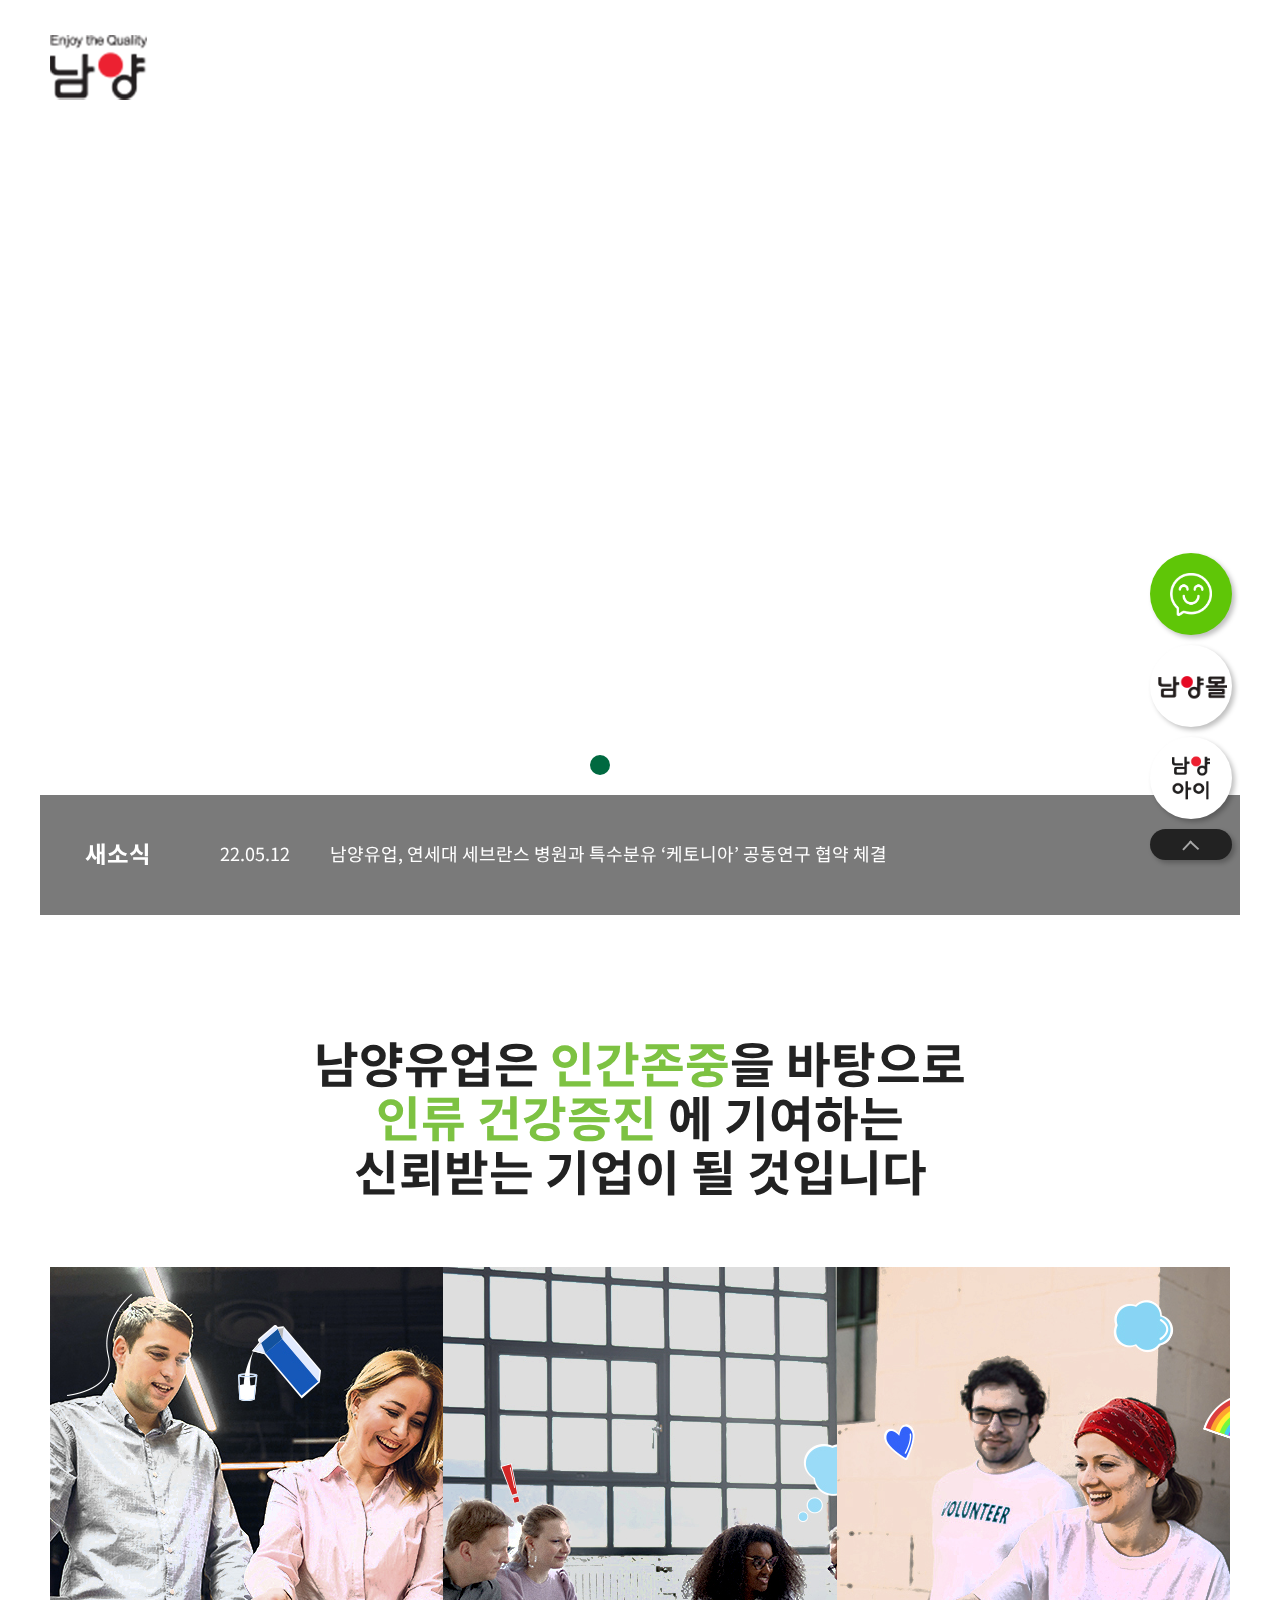
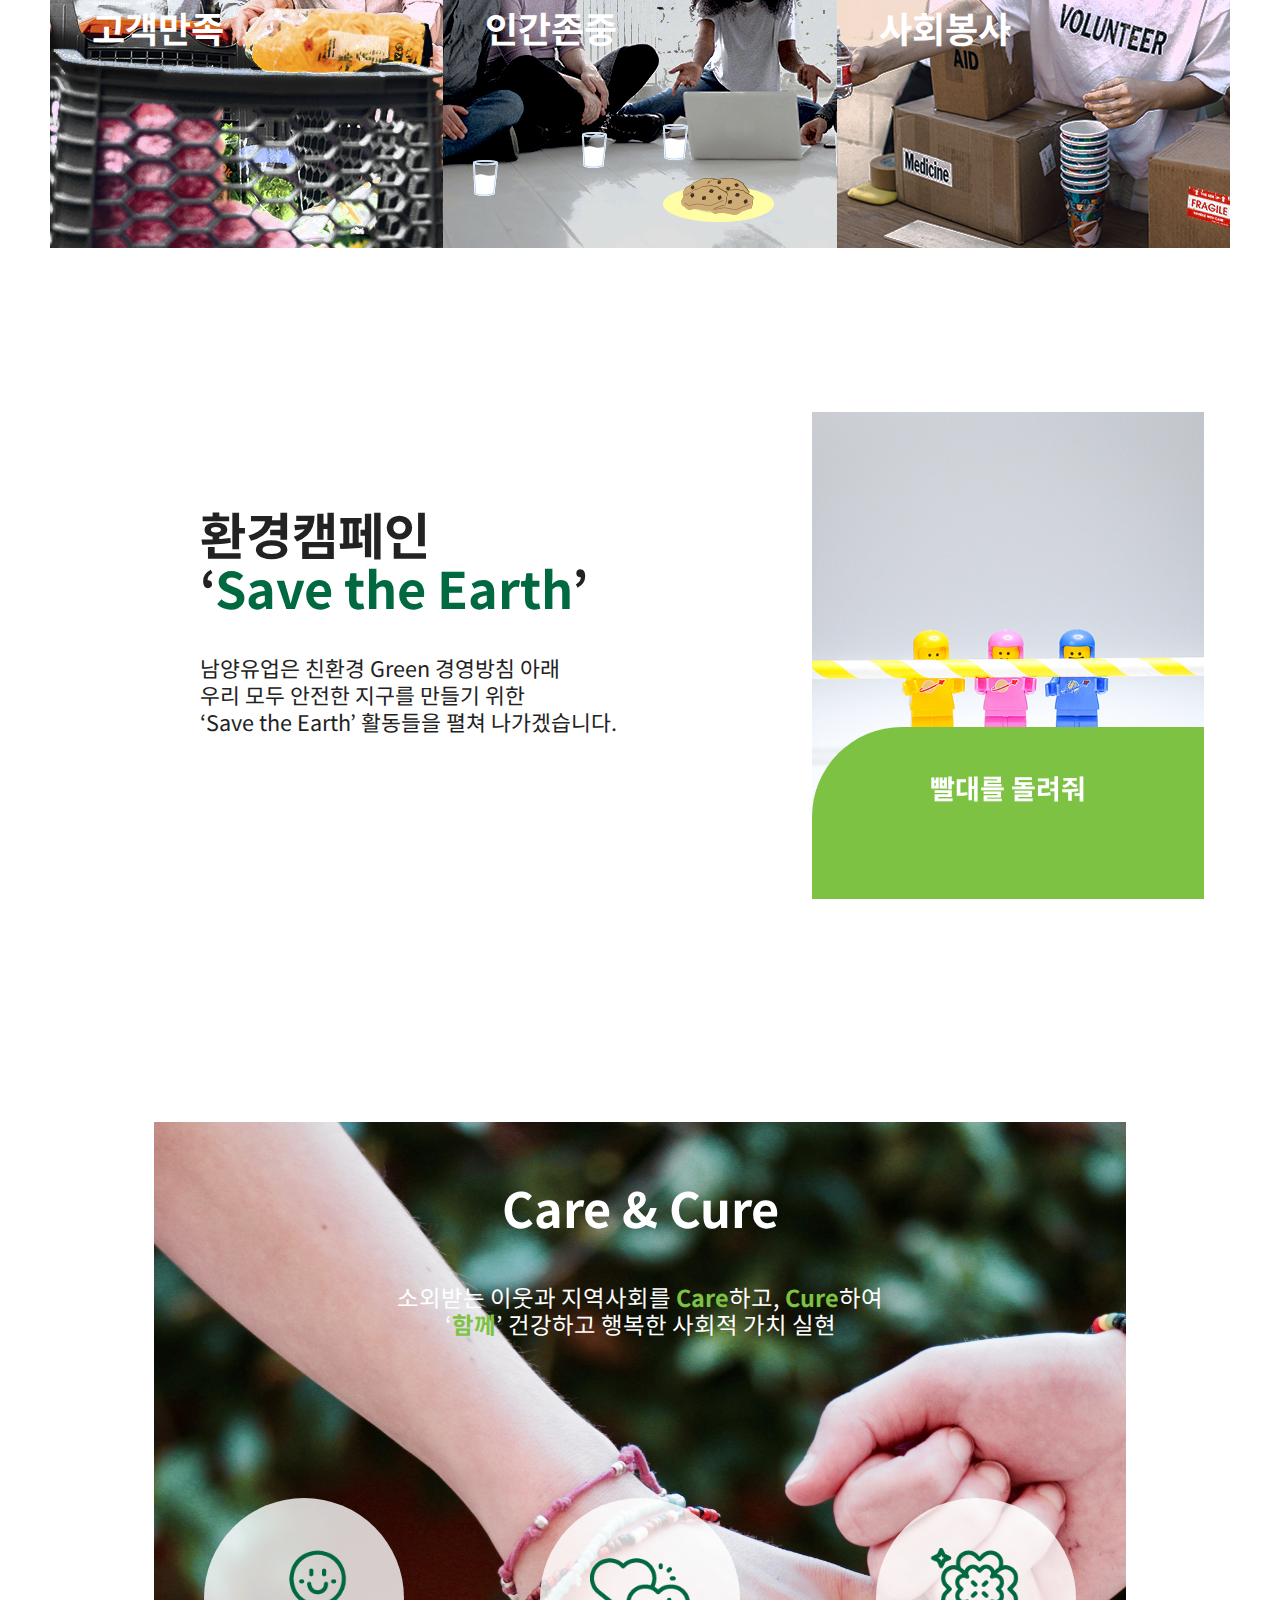
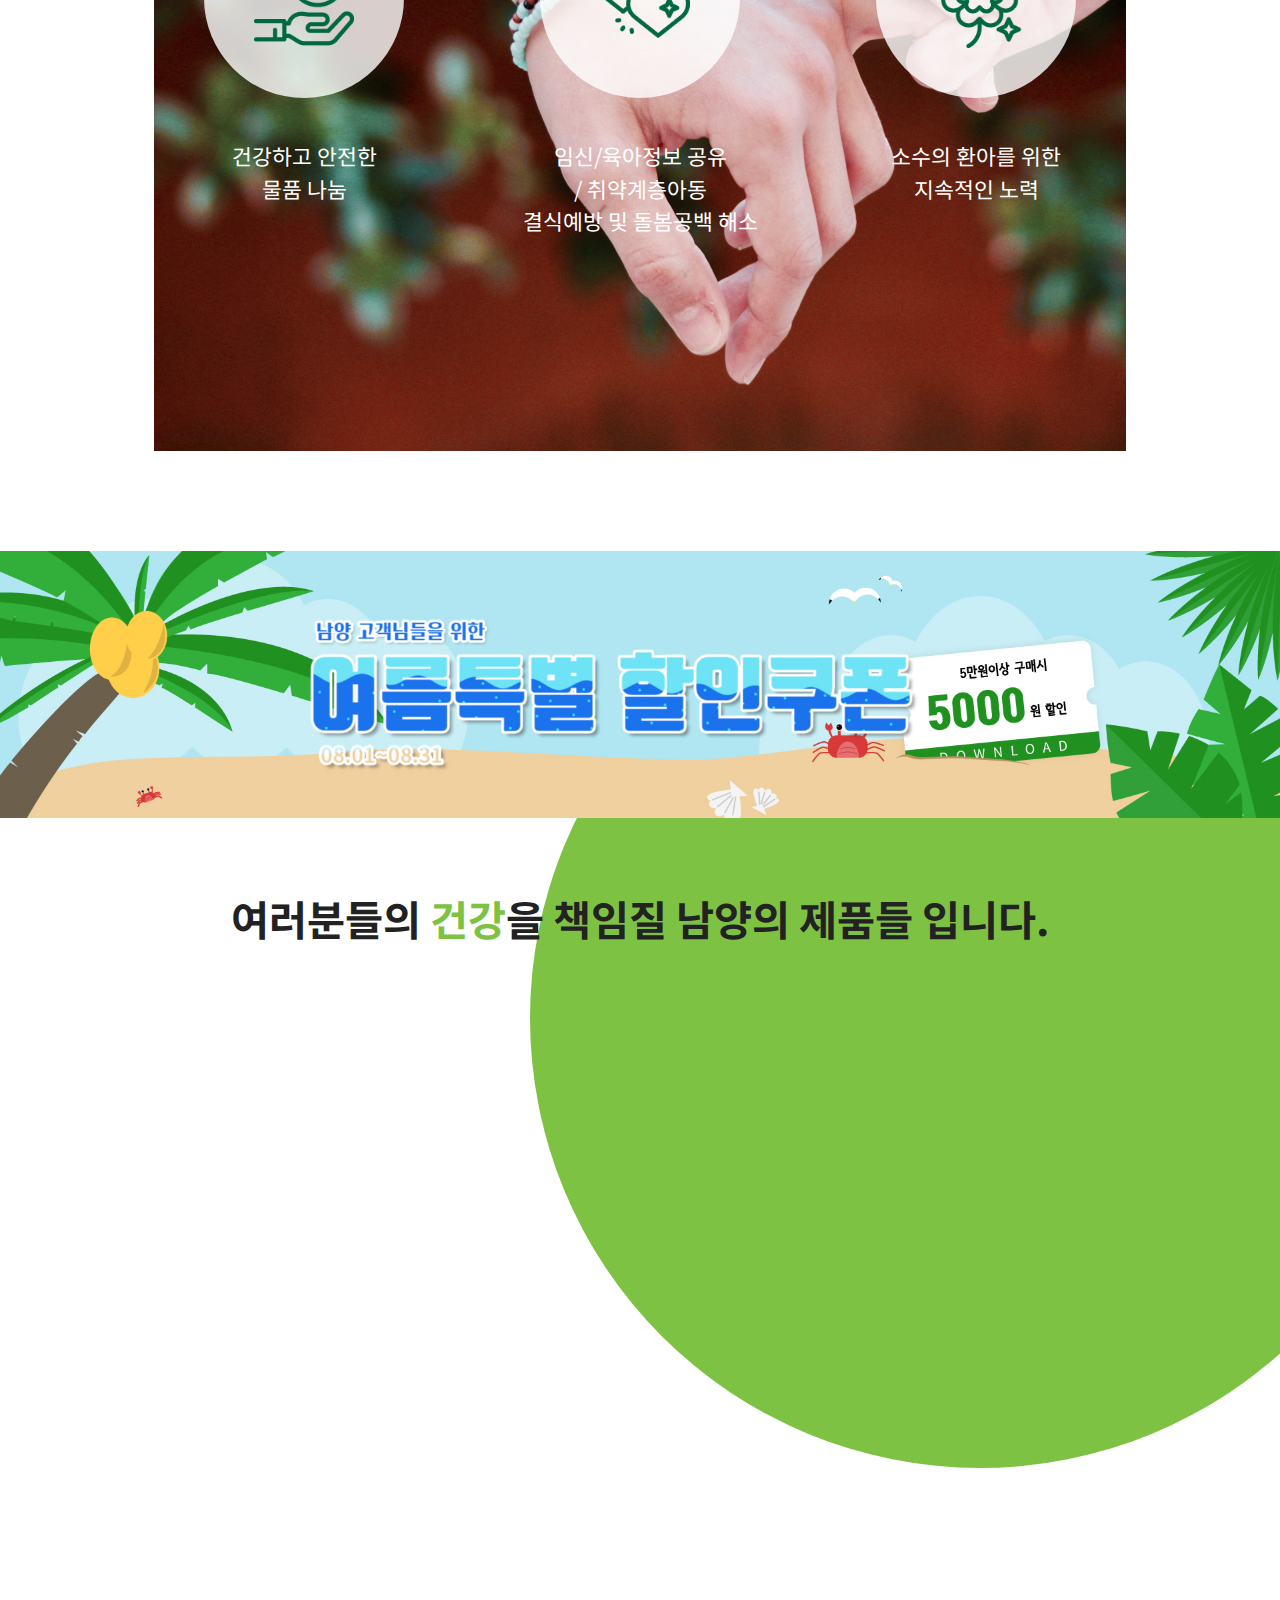
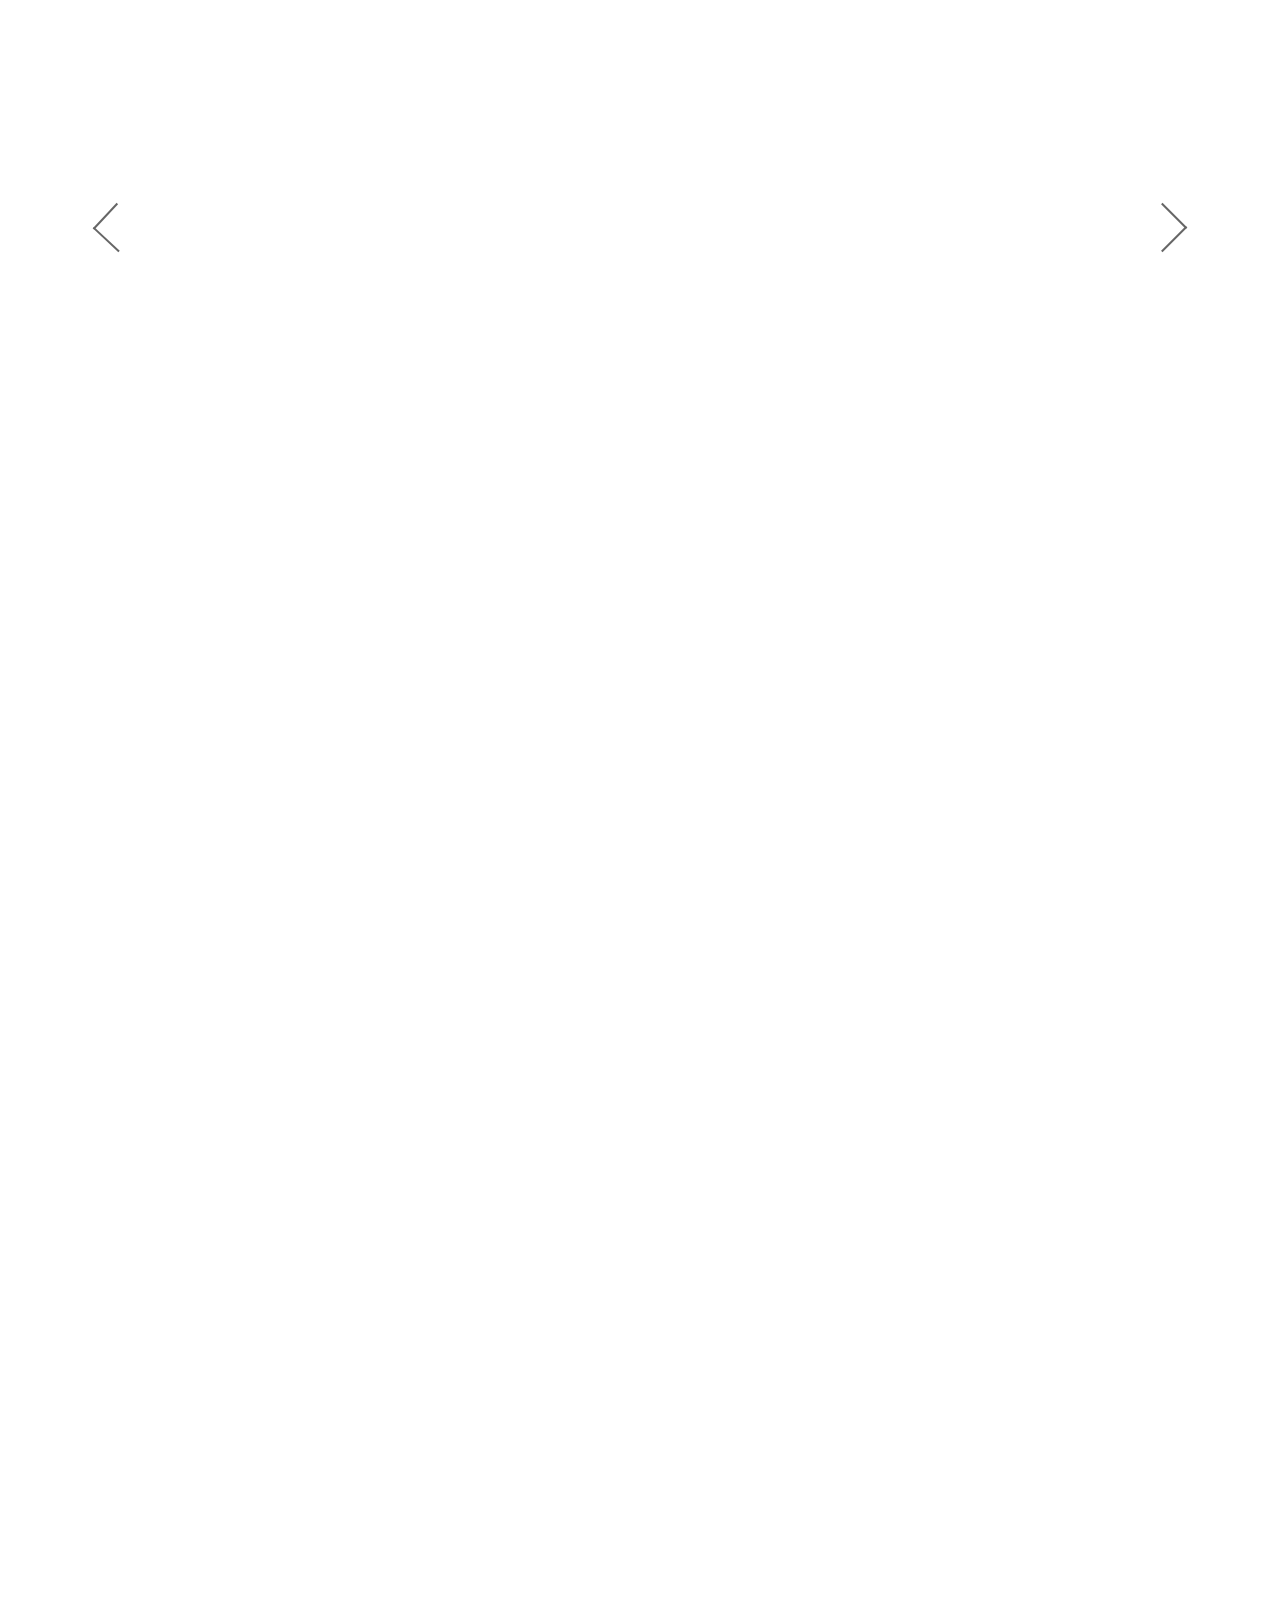
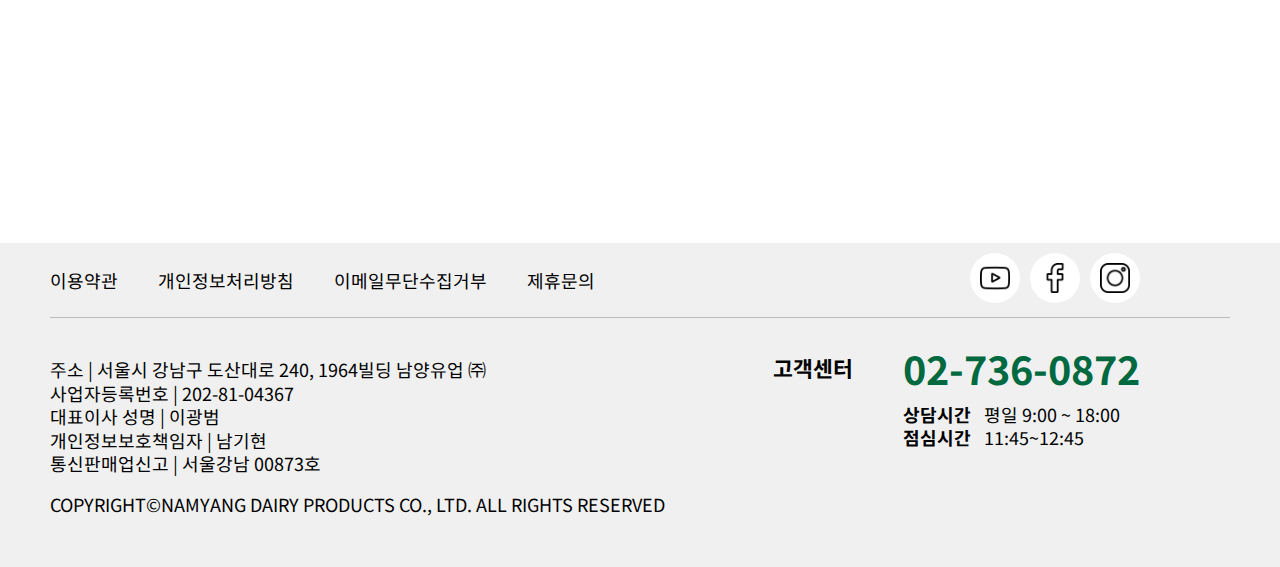
==== commit 86714fca: "220912_1" ====
--- a/index.html
+++ b/index.html
@@ -34,33 +34,33 @@
       <nav id="nav">
         <ul class="gnb flex">
           <li>
-            <a href="#">회사소개</a>
+            <a href="sub.html">회사소개</a>
             <ul class="depth2">
-              <li><a href="#">남양유업소개</a></li>
-              <li><a href="#">품질안전관리</a></li>
-              <li><a href="#">지속가능경영</a></li>
+              <li><a href="sub.html">남양유업소개</a></li>
+              <li><a href="sub.html">품질안전관리</a></li>
+              <li><a href="sub.html">지속가능경영</a></li>
             </ul><!--depth2끝-->
           </li><!--회사소개 끝-->
           <li>
-            <a href="#">제품</a>
+            <a href="sub.html">제품</a>
             <ul class="depth2">
-              <li><a href="#">우유/두유</a></li>
-              <li><a href="#">커피/음료</a></li>
-              <li><a href="#">발효유/치즈</a></li>
-              <li><a href="#">크림/버터</a></li>
-              <li><a href="#">건강식품</a></li>
-              <li><a href="#">아기용</a></li>
+              <li><a href="sub.html">우유/두유</a></li>
+              <li><a href="sub.html">커피/음료</a></li>
+              <li><a href="sub.html">발효유/치즈</a></li>
+              <li><a href="sub.html">크림/버터</a></li>
+              <li><a href="sub.html">건강식품</a></li>
+              <li><a href="sub.html">아기용</a></li>
             </ul><!--depth2끝-->
           </li><!--제품 끝-->
           <li>
-            <a href="#">홍보센터</a>
+            <a href="sub.html">홍보센터</a>
             <ul class="depth2">
-              <li><a href="#">남양뉴스</a></li>
-              <li><a href="#">영상관</a></li>
+              <li><a href="sub.html">남양뉴스</a></li>
+              <li><a href="sub.html">영상관</a></li>
             </ul><!--depth2끝-->
           </li><!--홍보센터 끝-->
           <li>
-            <a href="#">고객상담센터</a>
+            <a href="sub.html">고객상담센터</a>
           </li><!--고객상담센터 끝-->
         </ul>
       </nav>
--- a/css/style.css
+++ b/css/style.css
@@ -35,8 +35,6 @@
     font-size: 2.7rem;
     font-weight: 700;
     line-height: 5rem;}
-
-#wrap{/*position: relative;*/}
 #header{}
 #section{}
 #footer{}
@@ -201,6 +199,14 @@
 #header.scroll{
     background-color: #ffffff; 
     height: 128px;transition: top 0.5s;
+    z-index: 10;
+    position: fixed;
+}
+#header.scroll .gnb > li > a {
+    color: #222222;
+}
+#header.scroll .language .btn_lang{
+    color: #222222;
 }
 
 
@@ -355,6 +361,7 @@
     0% {opacity: 0; bottom: 140px;}
     100% {opacity: 1; bottom: 161px;}
 }
+
 
 
 /*********************section2****************************/
@@ -514,6 +521,9 @@
     width: 100%;
     margin: 100px 0;
 }
+#banner img{
+    width: 100%;
+}
 
 /*********************section4****************************/
 #section4 {
@@ -575,6 +585,7 @@
     opacity: 0;
     /* margin-right: 50px; */
     animation: 4s moving 1.5s forwards;
+    width: 100%;
 }
 
 @keyframes moving{
@@ -780,6 +791,7 @@
     position: fixed;
     right: 48px;
     bottom: 40px;
+    z-index: 100;
 }
 #quick_btn div button{
     display: block;
@@ -999,6 +1011,75 @@
 }
 
 @media all and (max-width:1479px){
+    #section2 .flex {
+        justify-content: space-between;
+        padding-top: 100px;
+        margin: 0 100px;
+        position: relative;
+    }
+    #section2 .flex .rigth_txt {
+        position: relative;
+        width: 40%;
+        right: -74px;
+        padding-top: 41px;
+    }
+    #section2 .flex .rigth_txt2 {
+        padding-top: 20px;
+        /* background-color: #7DC242;  */
+        width: 100%;
+        height: 30%;
+        right: 0px;
+        /* z-index: 2; */
+        bottom: 23px;
+    }
+    
+    #section2 .flex .rigth_txt2 .txt h4 {
+        font-size: 1.5rem;
+        /* font-weight: 700; */
+        line-height: 1.8rem;
+        padding-top: 25px;
+    }
+    #section2 .flex .rigth_txt2 .txt p {
+        /* font-size: 1.1rem;
+        padding-top: 20px;
+        line-height: 1.5rem; */
+        display: none;
+    }
+    #section2 .flex .rigth_txt .img_count img {
+        width: 100%;
+        overflow: hidden;
+    }
+    #section2 .slick-next::after {
+        /* content: '';
+        display: block;
+        width: 33px;
+        height: 33px;
+        border-bottom: 2px solid #666666;
+        border-right: 2px solid #666666;
+        margin: auto;
+        transform: rotate(315deg);
+        translate: (-2px -2px);
+        position: absolute; */
+        right: -115px;
+        bottom: 45%;
+    }
+    #section2 .slick-prev::after {
+        /* content: '';
+        display: block;
+        width: 33px;
+        height: 33px;
+        border-bottom: 2px solid #666666;
+        border-right: 2px solid #666666;
+        margin: auto;
+        transform: rotate(133deg);
+        translate: (-2px -2px);
+        position: absolute;
+        left: -1030px; */
+        bottom: 45%;
+    }
+
+
+
     #section3 .icon_box .icon span {
         /* background-color: rgba(255, 255, 255, 0.8);
         border-radius: 50%;
@@ -1085,6 +1166,30 @@
     #section4 .lazy div .img_count.flex{
         justify-content: space-between;
     }
+    #footer .foot_bottom .foot_txt3 h4 {
+        font-size: 1.2rem;
+        /* font-weight: 700;
+        padding-right: 50px; */
+    }
+    #footer .foot_top .flex .foot_txt1 a {
+        margin: 27px 20px;
+    }
+    
+}
+
+@media all and (max-width:1207px){
+    #section3 .icon_box.flex {
+        justify-content: inherit;
+        /* padding-top: 160px; */
+        display: block;
+    }
+    #section3 .icon_box .icon {
+        padding: 0 68px;
+        margin: 0 auto;
+        text-align: center;
+        align-items: center;
+        display: block;
+    }
 }
 
 @media all and (max-width:767px){
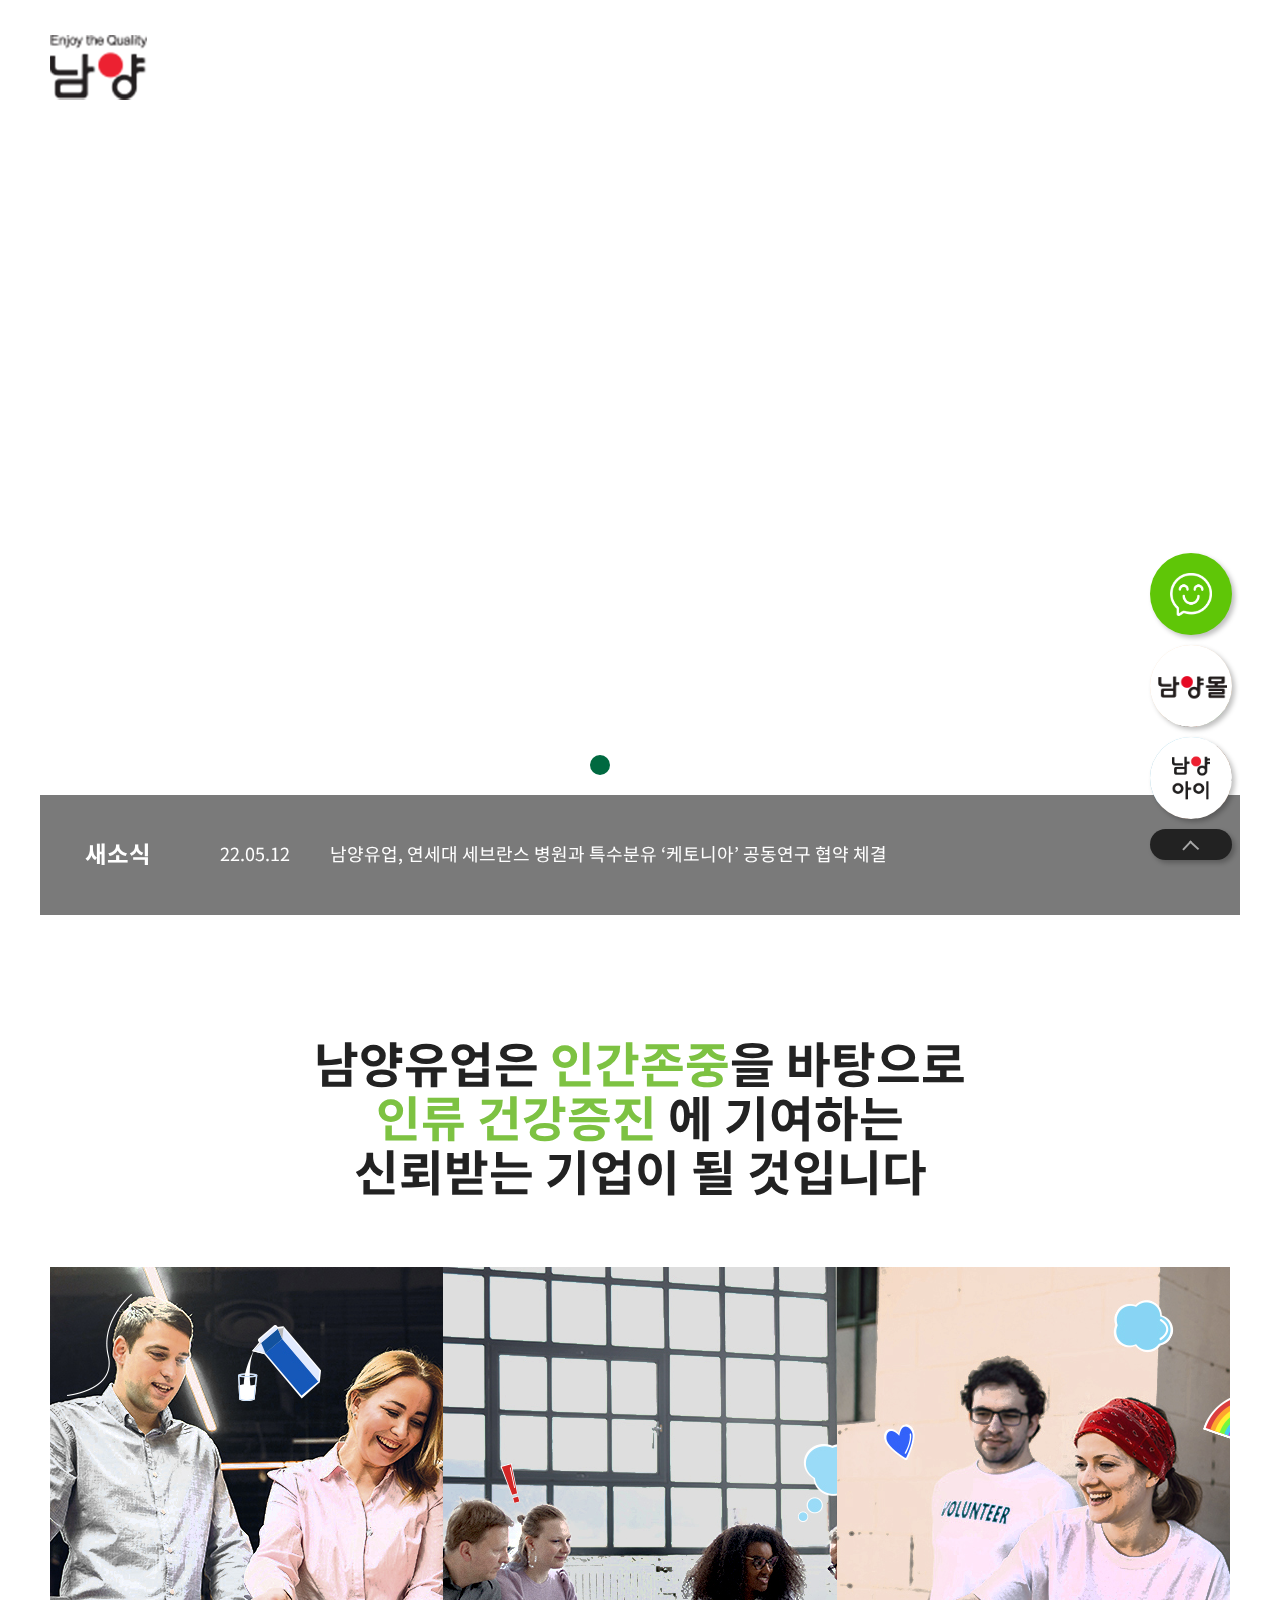
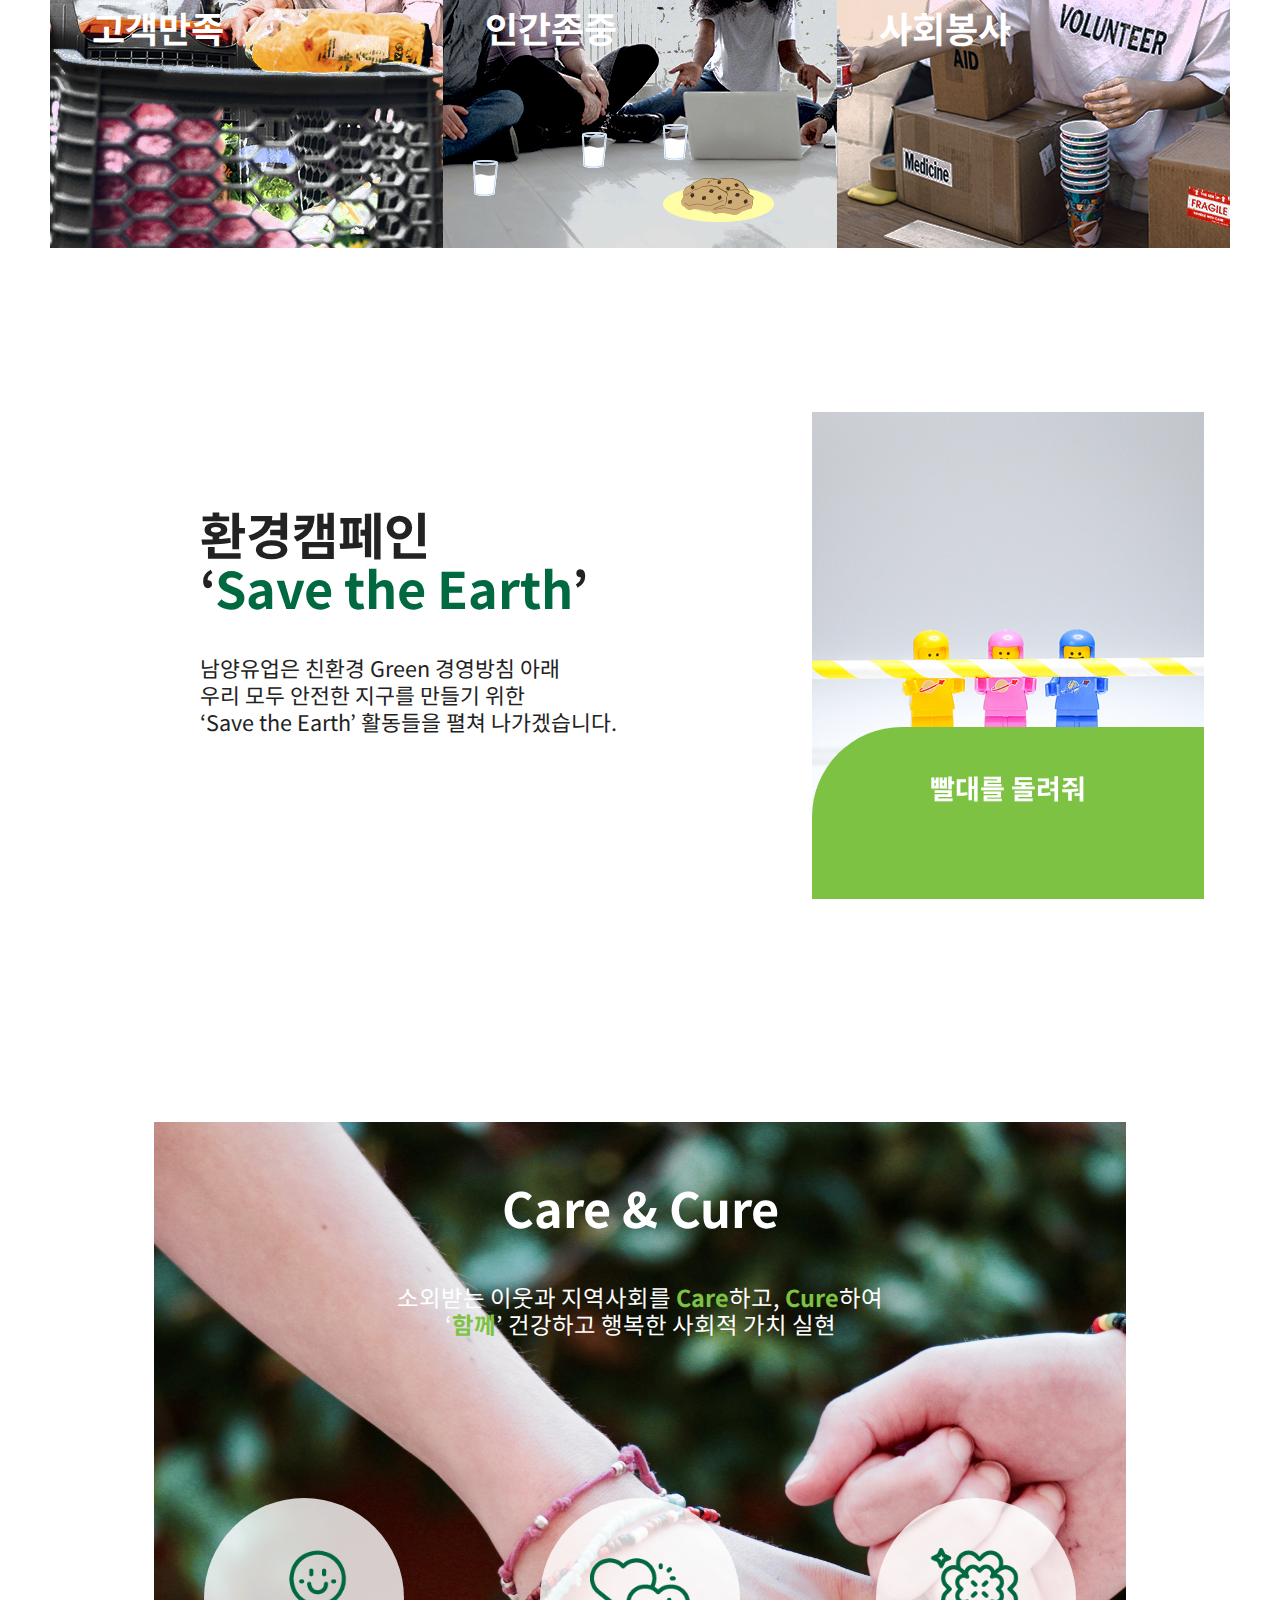
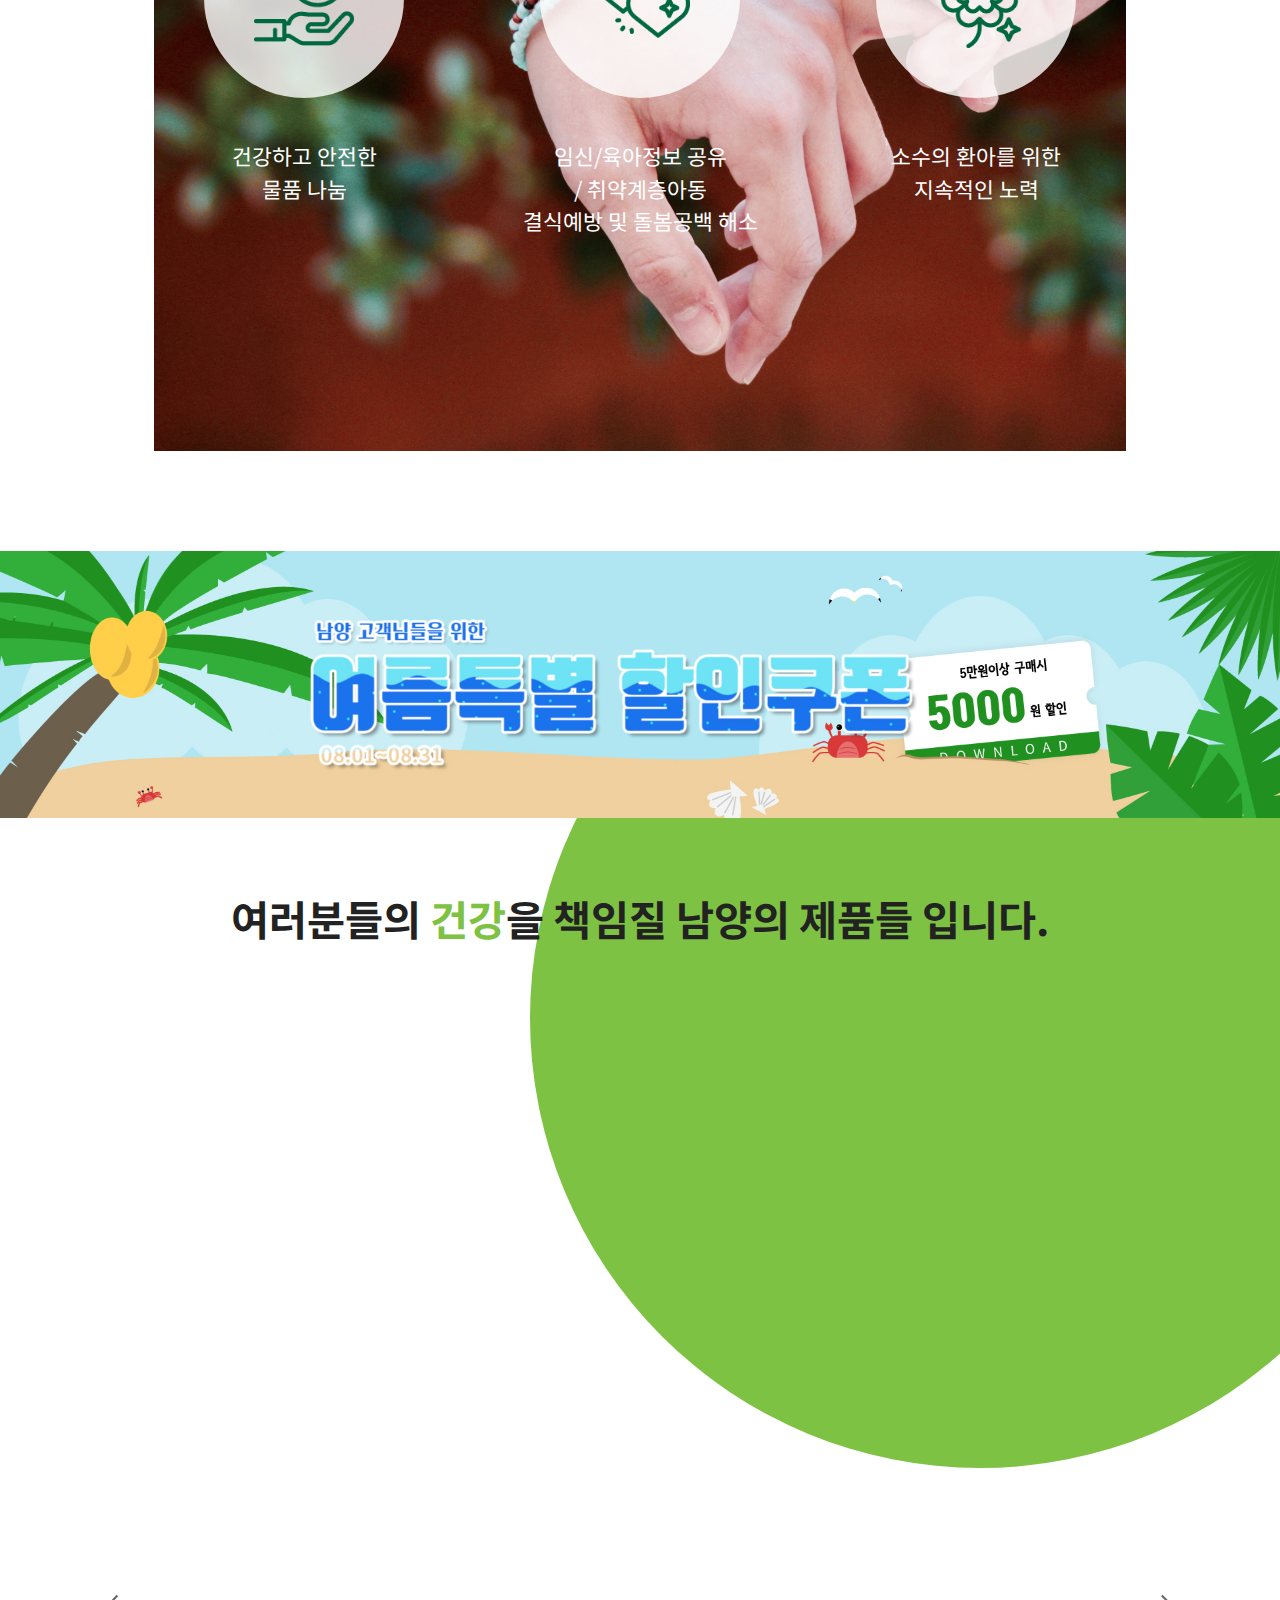
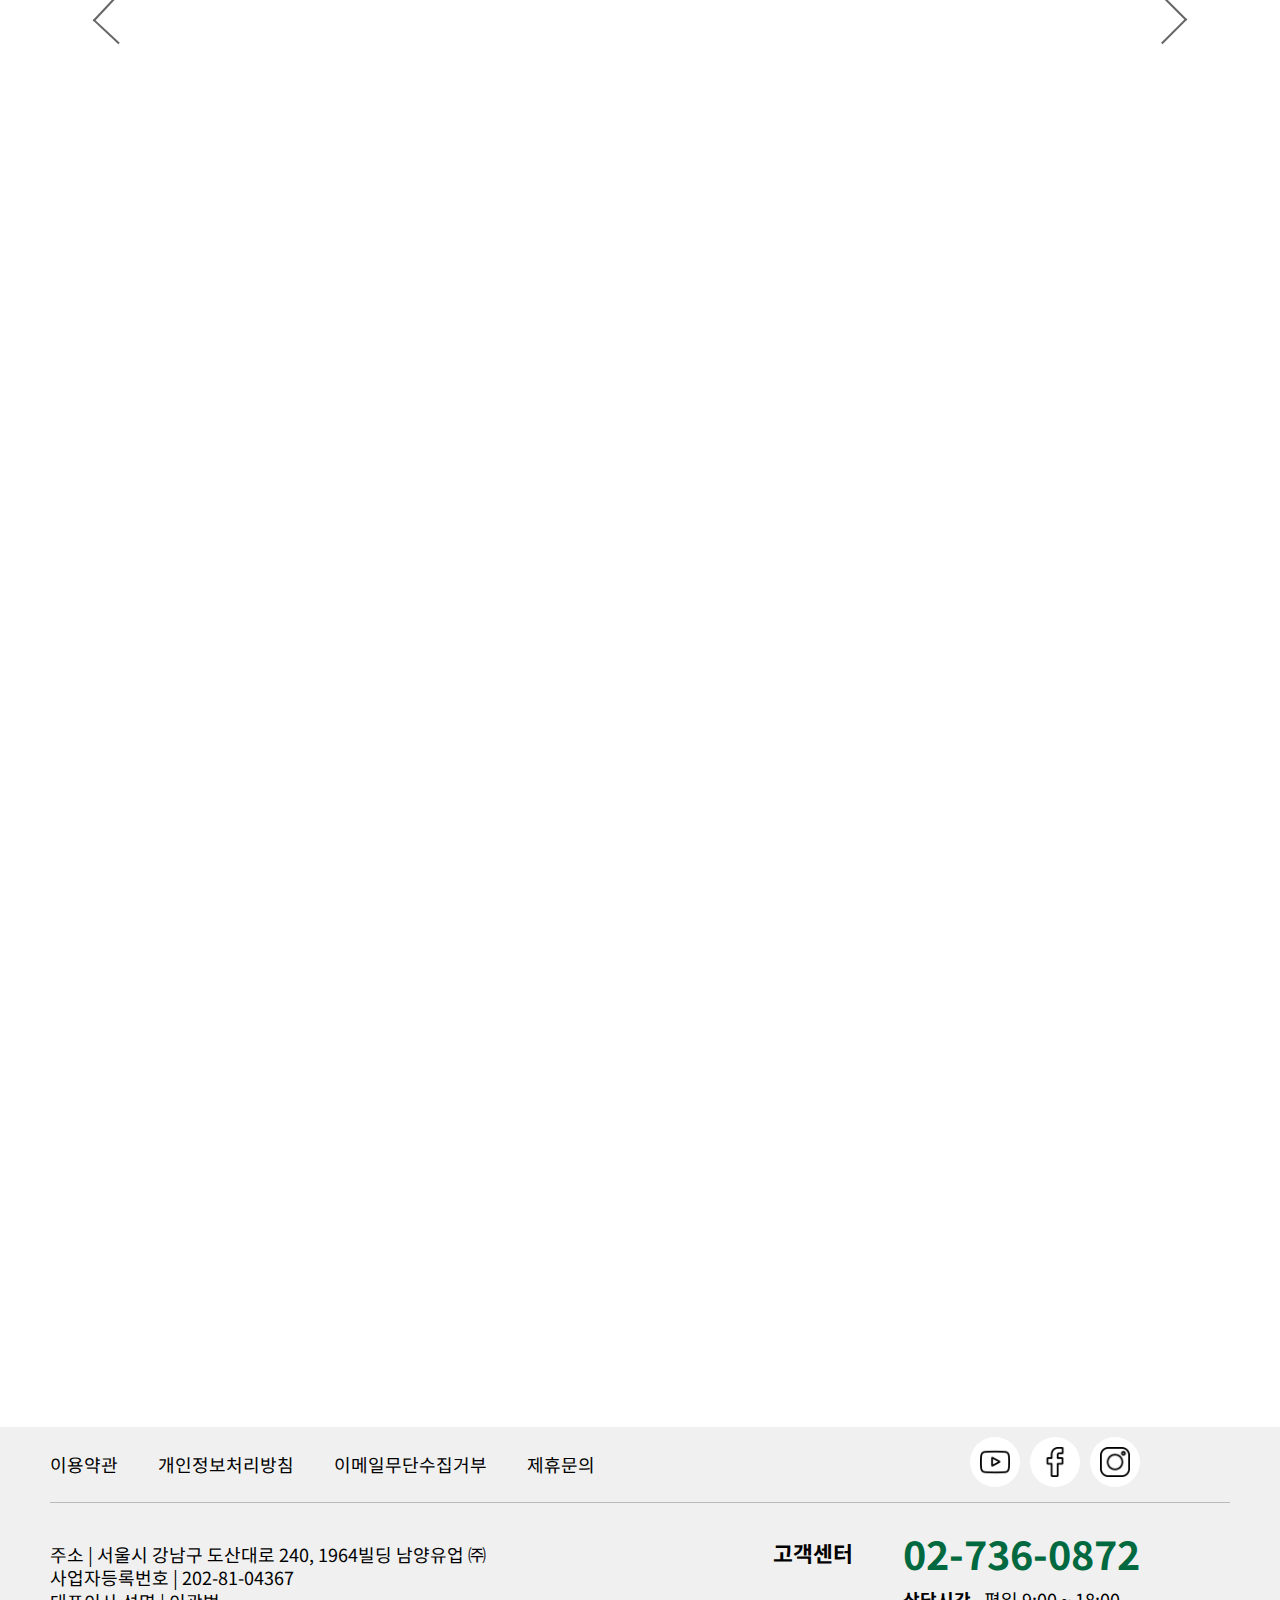
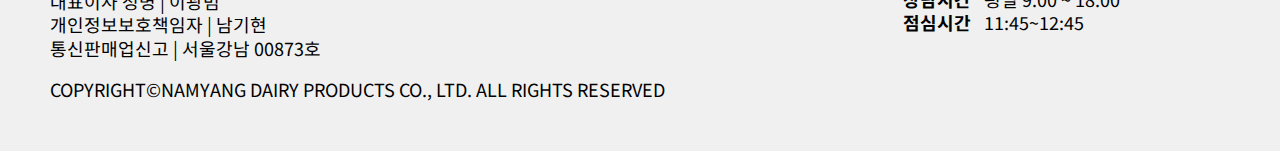
==== commit 73d971ca: "220913_3" ====
--- a/index.html
+++ b/index.html
@@ -365,6 +365,7 @@
           <textarea placeholder="내용을 입력해주세요."></textarea>
         </div>
         <button>제출하기</button>
+        <img src="images/x.png" alt="x아이콘">
       </div>
     </div>
     <div class="namyangmall">
--- a/css/style.css
+++ b/css/style.css
@@ -78,12 +78,12 @@
     height: 26px;
     color: #ffffff;
     align-items: center;
-    transition: 1.5s;
+    /* transition: 1.5s; */
     cursor: pointer;
 }
 #header .language .btn_lang.on{
     color: #000000;
-    transition: 0.5s;
+
 }
 #header .language #content{
     background-color: #ffffff;
@@ -128,11 +128,11 @@
     font-weight: 700;
     color: #ffffff;
     height: 66px;
-    transition: 1.5s;
+    /* transition: 1.5s; */
 }
 #header .gnb > li > a.on{
     color: #000000;
-    transition: 0.5s;
+
 }
 #header .gnb >li >a:hover{
     color:#006940;
@@ -554,7 +554,7 @@
 }
 #section4 .slider div .img_count .slide_box1 {
     width: 50%;
-    padding-left: 150px;
+    padding-left: 100px;
     padding-top: 200px;
 }
 #section4 .slider .slick-active div .img_count .slide_box1 h2{
@@ -580,12 +580,18 @@
     opacity: 0;
     animation: 4s moving 1s forwards;
 }
+#section4 .slider div .img_count img{
+    width: 70%;
+    height: 70%;
+}
+
 #section4 .slider .slick-active div .img_count img{
     transform:translateY(50px);
     opacity: 0;
     /* margin-right: 50px; */
     animation: 4s moving 1.5s forwards;
-    width: 100%;
+  
+   
 }
 
 @keyframes moving{
@@ -663,7 +669,7 @@
     transform: translateY(90px);
 }
 #section5 .inner div:hover > h4 {
-    animation: sec_5_h4_hover 2s forwards
+    animation: sec_5_h4_hover 0.8s forwards
 }
 
 @keyframes sec_5_h4_hover{
@@ -679,7 +685,7 @@
     transform: translateY(5px); opacity: 0;
 }
 #section5 .inner div:hover > p{
-    animation: sec_5_hover 2s 0.8s forwards;
+    animation: sec_5_hover 0.5s 0.3s forwards;
 }
 #section5 a{
     color: #ffffff;
@@ -691,7 +697,7 @@
     width: 85px;
 }
 #section5 .inner div:hover > a{
-    animation: sec_5_hover 2s 0.8s forwards;
+    animation: sec_5_hover 0.5s 0.3s forwards;
 }
 
 
@@ -863,30 +869,37 @@
 #quick_btn .consulting .consulting_box{
     background-color: #f3f3f3;
     border-radius: 10px;
-    padding: 30px;
-    position: absolute;
-    top: -0px;
-    right: 0;
-    display: none;
-    opacity: 0;
+    /* padding: 30px; */
+    position: absolute;
+    bottom: -250px;
+    right: 100px;
+    /* display: none; */
+    z-index: -1;
+    height: 0;
+    overflow: hidden;
+    transition: 0.8s;
+    padding: 0 30px;
+    /* box-sizing: border-box; */
+    /* opacity: 0; */
 }
 #quick_btn .consulting .consulting_box.active{
-    display: block;
-    top: -530px;
-    opacity: 1;
-}
+    /* display: block; */
+    padding: 30px ;
+    height: 480px;
+    /* bottom: 100px; */
+    /* opacity: 1; */
+}
+
 
 #quick_btn .consulting .consulting_box h4{
     font-size: 1.3rem;
     font-weight: 700;
     text-align: center;
     line-height: 1.5rem;
+    padding-top: 20px;
 }
 #quick_btn .consulting .consulting_box h4 span{
     color: #006940; 
-}
-#quick_btn .consulting .consulting_box div{
-    padding-top: 17px;
 }
 #quick_btn .consulting .consulting_box div div{
     padding-top: 10px;
@@ -904,12 +917,20 @@
     width: 100%;
     border: none;
     border-bottom: 1px solid #989898;
+    padding-bottom: 8px;
+    text-align: center;
 }
 #quick_btn .consulting .consulting_box div textarea{
     width: 340px;
     height: 226px;
     margin: 25px 0 10px 0;
-    border-color: #989898;
+    border:none;
+    background-color: #ffffff;
+    border-radius: 10px;
+}
+#quick_btn .consulting .consulting_box div textarea::placeholder{
+    text-align: center;
+    padding-top: 30%;
 }
 #quick_btn .consulting .consulting_box button{
     background-color: #006940;
@@ -919,20 +940,40 @@
     font-size: 0.9rem;
     font-weight: 400;
     margin: 0 auto;
+    margin-top: 10px;
+}
+#quick_btn .consulting .consulting_box img{
+    width: 12px;
+    height: 12px;
+    position: absolute;
+    right: 20px;
+    top: 20px;
+    cursor: pointer;
 }
 #quick_btn .namyangi, #quick_btn .namyangmall{
     position: relative;
 }
-#quick_btn .namyangi .i_on, #quick_btn .namyangmall .mall_on{
+#quick_btn .namyangi a, #quick_btn .namyangmall a{
+    display: block;
     position: absolute;
     bottom: 0;
     right: 0;
     z-index: -1;
     border-radius: 50px;
-    display: none;
-}
-#quick_btn .namyangi.active .i_on, #quick_btn .namyangmall.active .mall_on{
-    display: block;
+    height: 82px;
+    /* display: none; */
+    width: 82px;
+    transition: 0.8s;
+    overflow: hidden;
+    
+}
+#quick_btn .namyangi .i_on, #quick_btn .namyangmall .mall_on{
+    width: 273px;
+}
+
+#quick_btn .namyangi.active a, #quick_btn .namyangmall.active a{
+    /* display: block; */
+    width: 273px;
 }
 
 @media all and (max-width:1570px){
@@ -1119,21 +1160,41 @@
         top: -350px; 
     }
     #section4 .slider div .img_count .slide_box1 {
-        /* width: 100%; */
+        width: 100%;
         padding-left: 100px;
-        /* padding-top: 200px; */
+        padding-top: 20px;
+        grid-area: area2;
+        
+    }
+    #footer .foot_bottom .foot_txt3 h4 {
+        font-size: 1.2rem;
+        /* font-weight: 700;
+        padding-right: 50px; */
     }
     #section4 p {
         font-size: 1rem;
+        text-align: center;
         /* line-height: 1.5rem; */
+    }
+    #section4 .slider .slick-active div .img_count .slide_box1 a {
+        /* display: block;
+        width: 85px;
+        padding: 10px 30px;
+        border: 1px solid #666666;
+        border-radius: 50px;
+        transform: translateY(50px);
+        opacity: 0;
+        animation: 4s moving 1s forwards; */
+        margin: 0 auto;
     }
     #section4 .slider .slick-active div .img_count img {
         /* transform: translateY(50px);
         opacity: 0; */
-        margin-right: -100px;
+        margin-left: 25%;
         /* animation: 4s moving 1.5s forwards; */
-        width: 70%;
-        height: 70%;
+        grid-area: area1;
+        height: 100%;
+       
     }
     #section4 .slick-prev::after {
         content: '';
@@ -1164,13 +1225,26 @@
         bottom: 50%;
     }
     #section4 .lazy div .img_count.flex{
-        justify-content: space-between;
-    }
-    #footer .foot_bottom .foot_txt3 h4 {
-        font-size: 1.2rem;
-        /* font-weight: 700;
-        padding-right: 50px; */
-    }
+        /* justify-content: space-between; */
+        flex-wrap: wrap;
+        display: grid;
+        grid-template-columns: 1fr;
+        grid-template-rows: 1fr 1fr;
+        gap: 20px;
+        grid-template-areas:
+        'area1'
+        'area2'
+    }
+    #section4 .slider .slick-active div .img_count .slide_box1 h2 {
+        transform: translateY(50px);
+        opacity: 0;
+        animation: 4s moving forwards;
+        line-height: 3rem;
+        padding-bottom: 20px;
+        text-align: center;
+
+    }
+
     #footer .foot_top .flex .foot_txt1 a {
         margin: 27px 20px;
     }
@@ -1192,6 +1266,10 @@
     }
 }
 
+@media all and (max-width:1062px){
+
+}
+
 @media all and (max-width:767px){
 
 }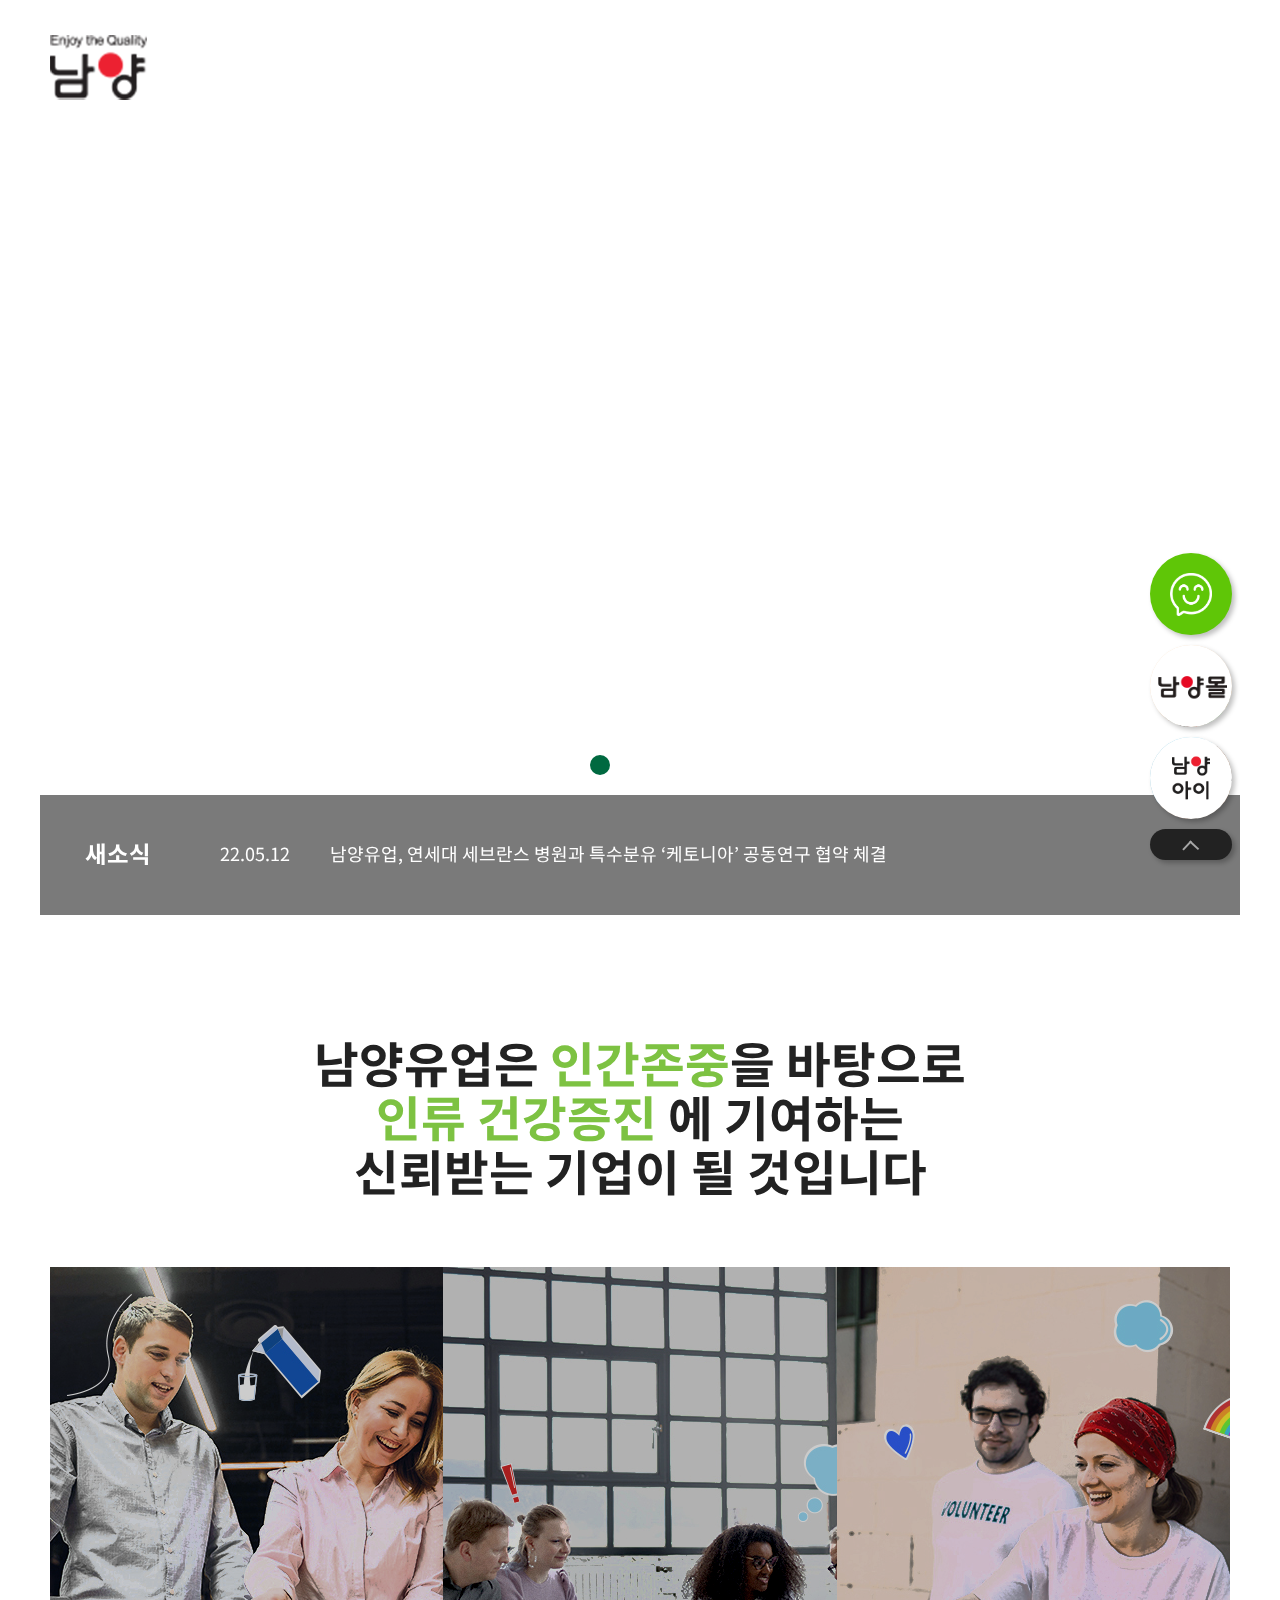
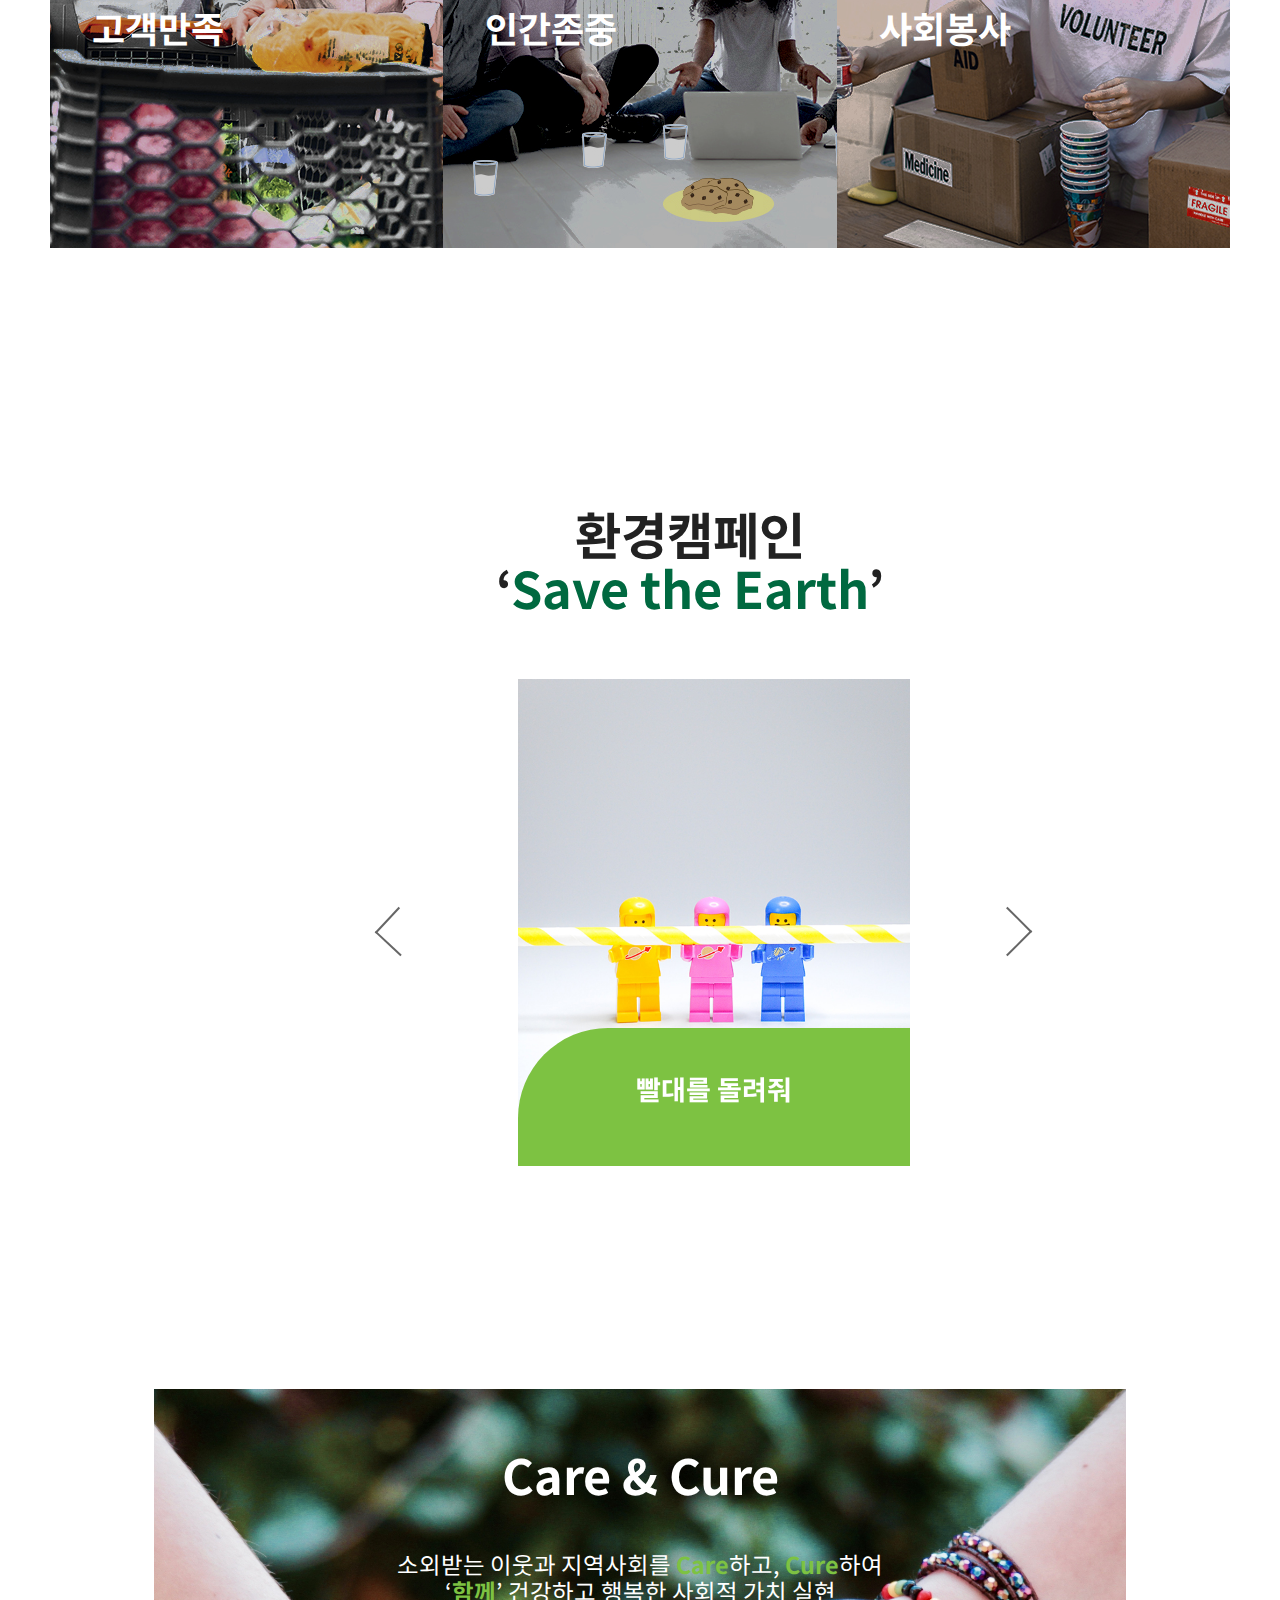
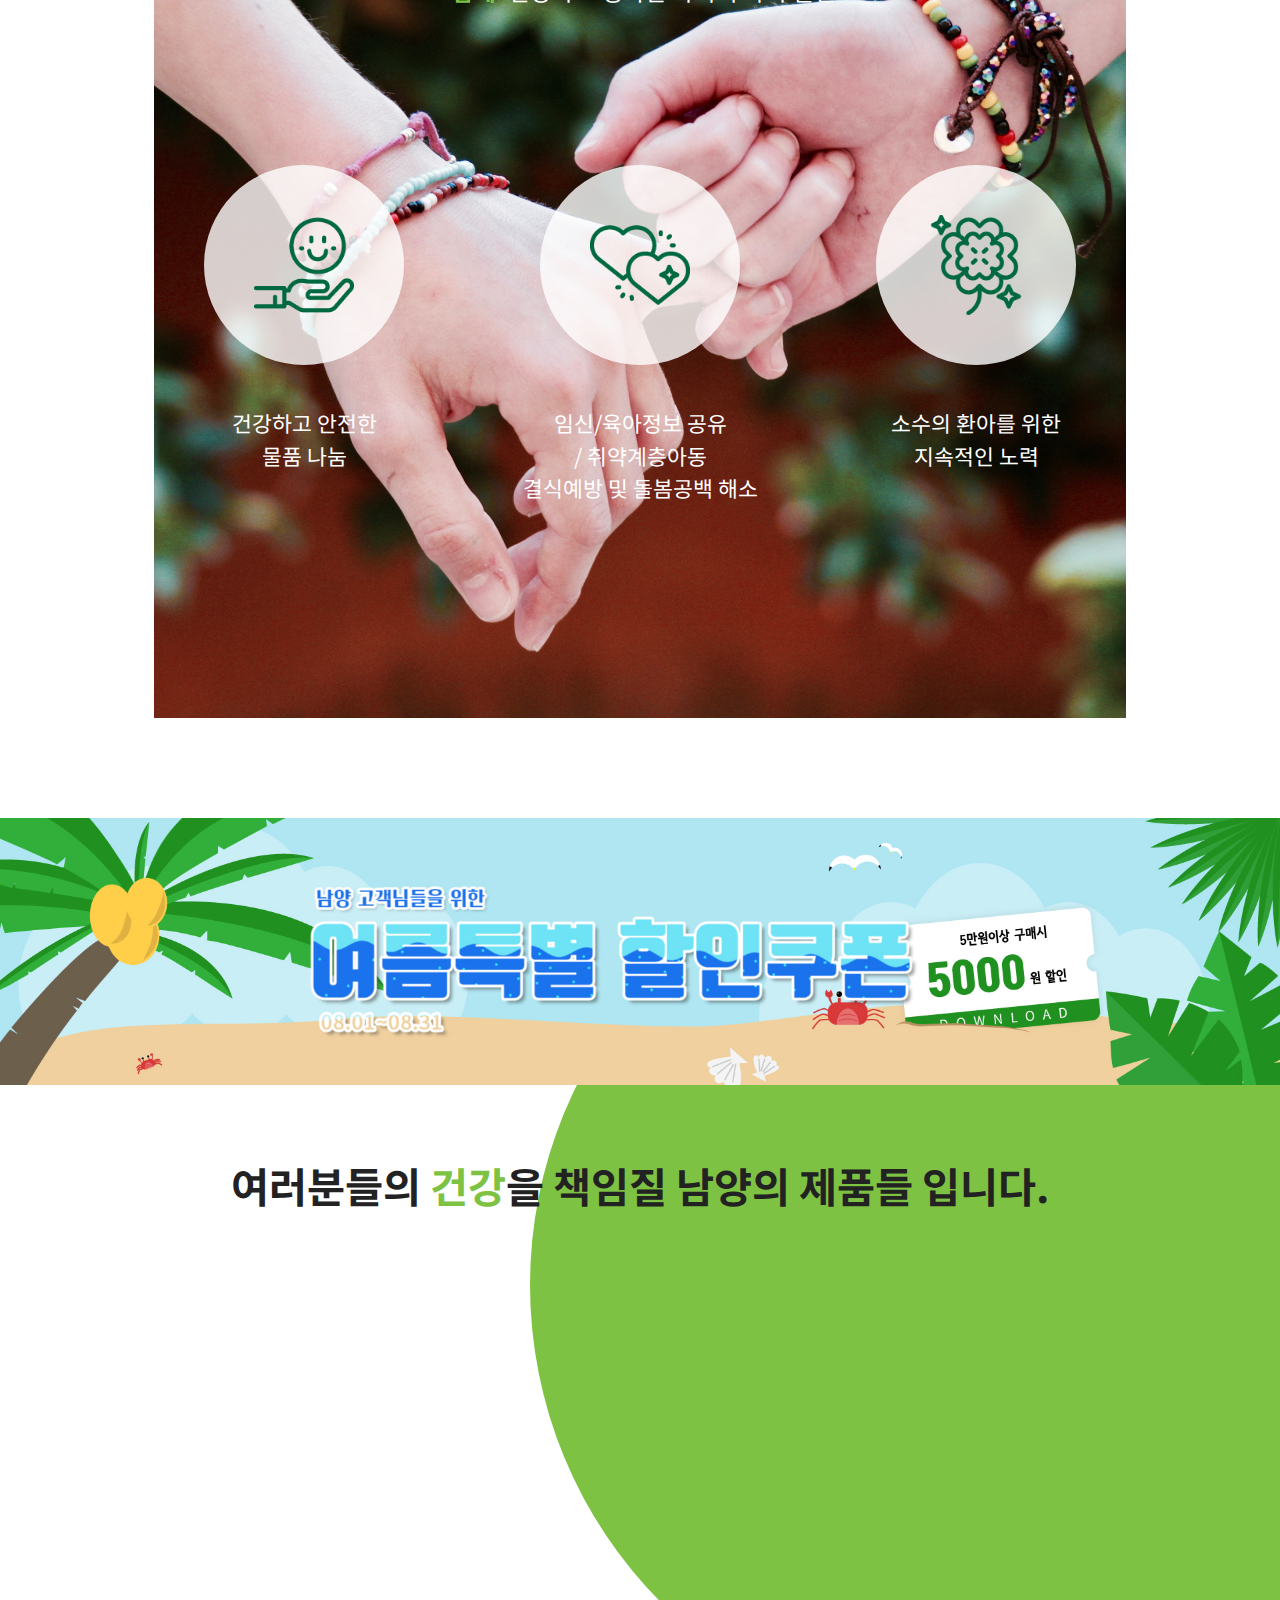
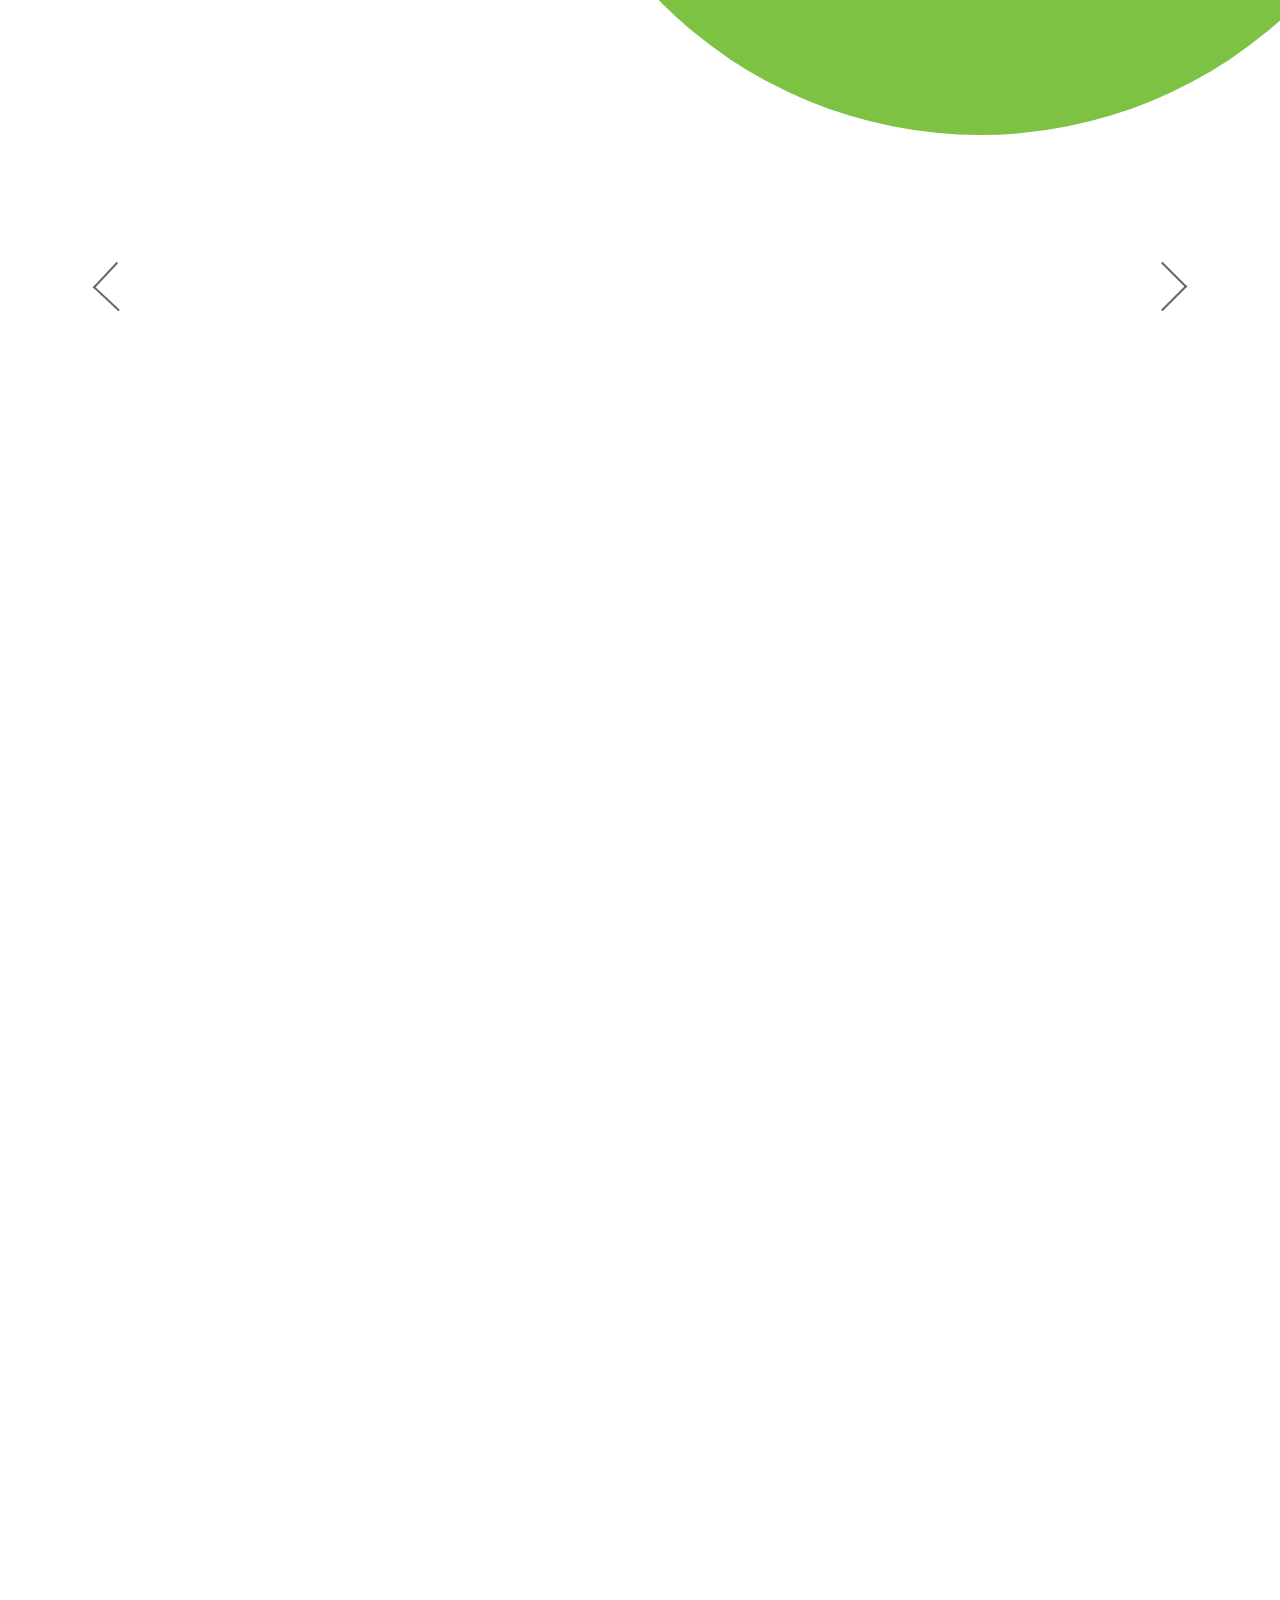
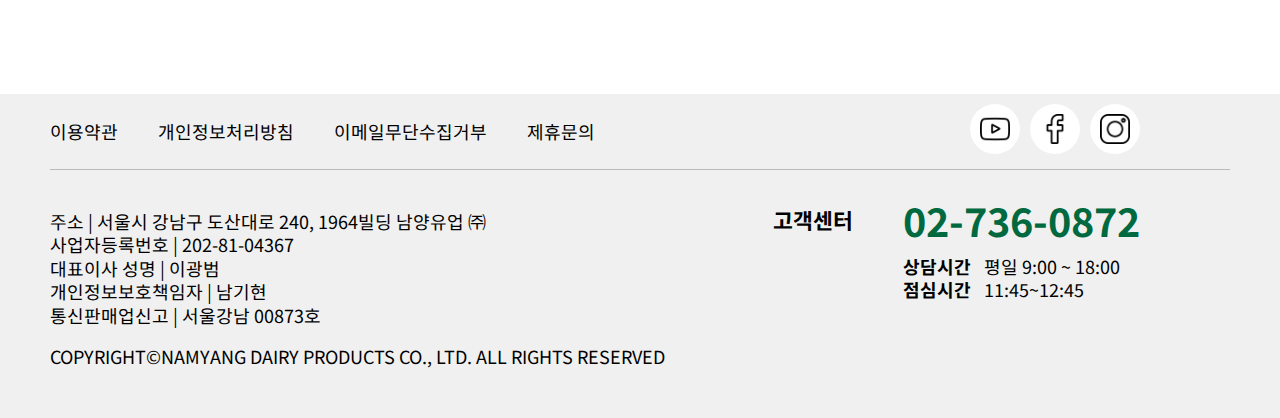
==== commit c969dd1e: "220914_1" ====
--- a/index.html
+++ b/index.html
@@ -221,18 +221,18 @@
           ‘<span>함께</span>’ 건강하고 행복한  사회적 가치 실현</p>
       </div>
         <div class="icon_box flex">
-          <div>
+          <div class="icon_wrap">
             <p class=icon><span><img src="images/care_cure_icon1.png" alt="나눔"></span></p>
             <p class="txt">건강하고 안전한<br>
               물품 나눔</p>
           </div>
-          <div>
+          <div class="icon_wrap">
             <p class=icon><span><img src="images/care_cure_icon2.png" alt="동행"></span></p>
             <p class="txt">임신/육아정보 공유<br>
               / 취약계층아동<br>
               결식예방 및 돌봄공백 해소</p>
           </div>
-          <div>
+          <div class="icon_wrap">
             <p class=icon><span><img src="images/care_cure_icon3.png" alt="희망"></span></p>
             <p class="txt">소수의 환아를 위한<br>
               지속적인 노력</p>
--- a/css/style.css
+++ b/css/style.css
@@ -328,13 +328,20 @@
     width: 581px;
     position: relative;
     overflow: hidden;
-}
+    background: rgba(0,0,0,0.2);
+}#section1 .sec1_list_pc .sec1_img:hover{
+    background: rgba(0,0,0,0.4);
+}
+
 #section1 .sec1_list_pc .sec1_img img{
     transition-duration: 0.5s;
+    position: relative;
+    z-index: -1;
 }
 #section1 .sec1_list_pc .sec1_img:hover img{
     transform: scale(1.1);
     transition-duration: 0.5s;
+
 }
 #section1 .sec1_list_pc .sec1_img h3{
     position: absolute;
@@ -398,12 +405,12 @@
 }
 #section2 .flex .rigth_txt{
     position: relative;
-    width: 50%;
-        right: -150px;
+    width: 44%;
 }
 #section2 .flex .rigth_txt .img_count img{
-    width: 80%;
+    width: 100%;
     overflow: hidden;
+    object-fit: cover;
 }
 
 #section2 .flex .rigth_txt2{
@@ -412,11 +419,11 @@
     padding-top: 50px;
     background-color: #7DC242;
     width: 90%;
-    height: 50%;
+    height: 45%;
     display: block;
     border-top-left-radius: 90px;
     position: absolute;
-    bottom: -90px;
+    bottom: -84px;
     right: 300px;
     z-index: 2;
 }
@@ -444,8 +451,8 @@
     transform: rotate(133deg);
     translate: (-2px -2px);
     position: absolute;
-    left: -1030px;
-    bottom: 300px;
+    left: -136px;
+    bottom: 400px;
 }
 #section2 .slick-next::after{content: ''; 
     display: block; 
@@ -457,8 +464,8 @@
     transform: rotate(315deg);
     translate: (-2px -2px);
     position: absolute;
-    right: 0px;
-    bottom: 300px;
+    right: -110px;
+    bottom: 400px;
 }
 
 /*********************section3****************************/
@@ -471,6 +478,7 @@
     background-repeat: no-repeat;
     height: 929px;
     margin: 0 154px;
+    background-position: 50%;
 }
 #section3 .sec3_tit{
     text-align: center;
@@ -1053,22 +1061,40 @@
 
 @media all and (max-width:1479px){
     #section2 .flex {
-        justify-content: space-between;
+        justify-content: center;
+        flex-direction: column;
         padding-top: 100px;
         margin: 0 100px;
         position: relative;
+        
+    }
+    #section2 .flex .left_tit {
+        /* padding-top: 159px;*/
+        width: 100%;
+        /* margin-left: 50px;  */
+    }
+    #section2 .flex .left_tit h4 {
+        font-size: 2.8rem;
+        font-weight: 700;
+        line-height: 3rem;
+        text-align: center;
+    }
+    #section2 .flex .left_tit p {
+        /* font-size: 1.2rem; */
+        display: none;
     }
     #section2 .flex .rigth_txt {
         position: relative;
         width: 40%;
         right: -74px;
         padding-top: 41px;
+        margin: 0 auto;
     }
     #section2 .flex .rigth_txt2 {
         padding-top: 20px;
         /* background-color: #7DC242;  */
         width: 100%;
-        height: 30%;
+        height: 24%;
         right: 0px;
         /* z-index: 2; */
         bottom: 23px;
@@ -1252,9 +1278,42 @@
 }
 
 @media all and (max-width:1207px){
+    #section2 .flex {
+         justify-content: center;
+        flex-wrap: wrap;
+        padding-top: 100px;
+        margin: 0 100px;
+        position: relative;
+    }
+    #section2 .flex .rigth_txt2 {
+        padding-top: 20px;
+        /* background-color: #7DC242; */
+        width: 100%;
+        height: 20%;
+        right: 0px;
+        /* z-index: 2; */
+        bottom: 23px;
+    }
+    #section2 .flex .rigth_txt2 .txt h4 {
+        font-size: 1.2rem;
+        /* font-weight: 700; */
+        line-height: 1.5rem;
+        padding-top: 4px;
+    }
+    #section3 .inner {
+        background-image: url(../images/care_cure.jpg);
+        background-size:cover;
+        background-repeat: no-repeat;
+        margin: 0 154px;
+        height: auto;
+        background-position: 50%;
+    }
+    #section3 .icon_box{
+        padding-bottom: 50px;
+    }
     #section3 .icon_box.flex {
         justify-content: inherit;
-        /* padding-top: 160px; */
+        padding-top: 100px;
         display: block;
     }
     #section3 .icon_box .icon {
@@ -1264,10 +1323,30 @@
         align-items: center;
         display: block;
     }
+    #section3 .icon_box .icon_wrap{
+        display: flex;
+        flex-wrap: nowrap;
+        flex-direction: column;
+        justify-content: center;
+        padding-bottom: 40px;
+    }
+    #section3 .icon_box .txt {
+        /* text-align: center;
+        font-size: 1.3rem;
+        line-height: 2rem; */
+        padding-top: 20px;
+        /* color: #ffffff; */
+    }
+    
 }
 
 @media all and (max-width:1062px){
-
+    #section2 .flex {
+        justify-content: space-between;
+        padding-top: 100px;
+        margin: 0 100px;
+        position: relative;
+    }
 }
 
 @media all and (max-width:767px){
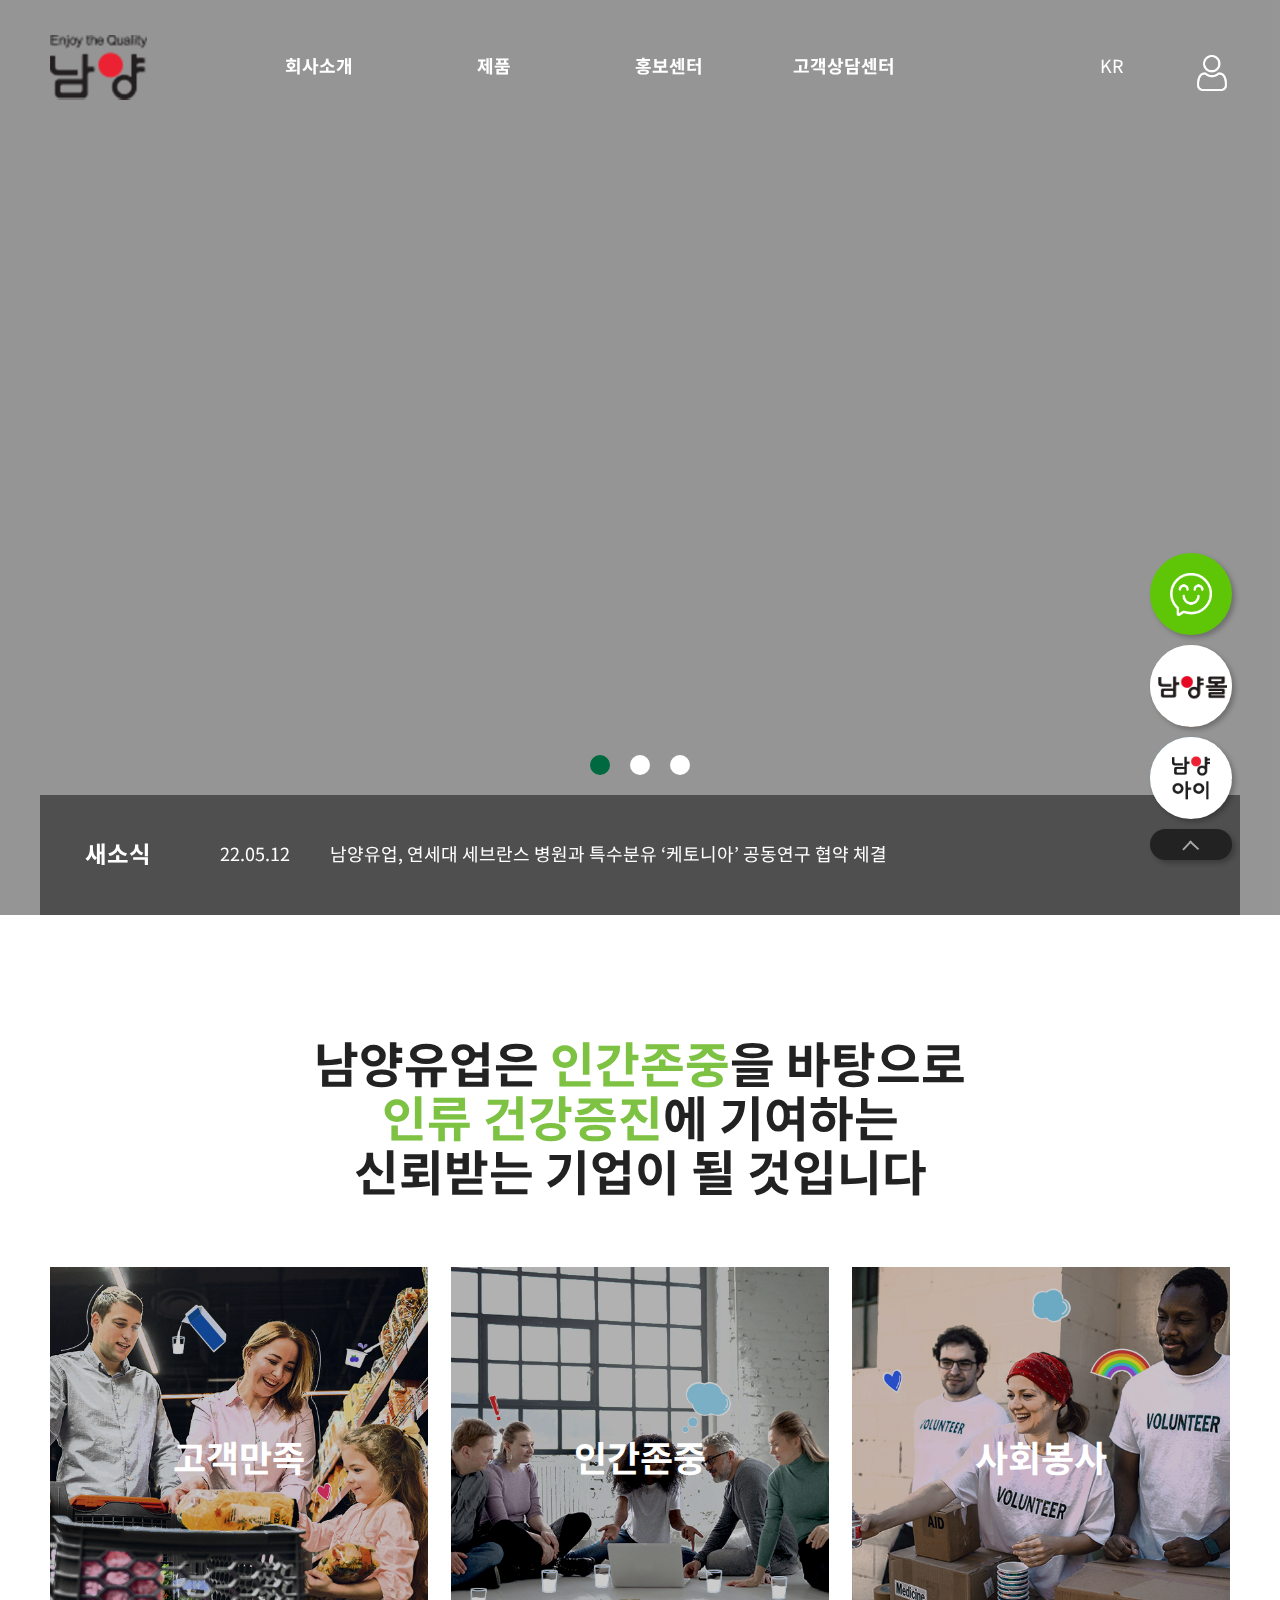
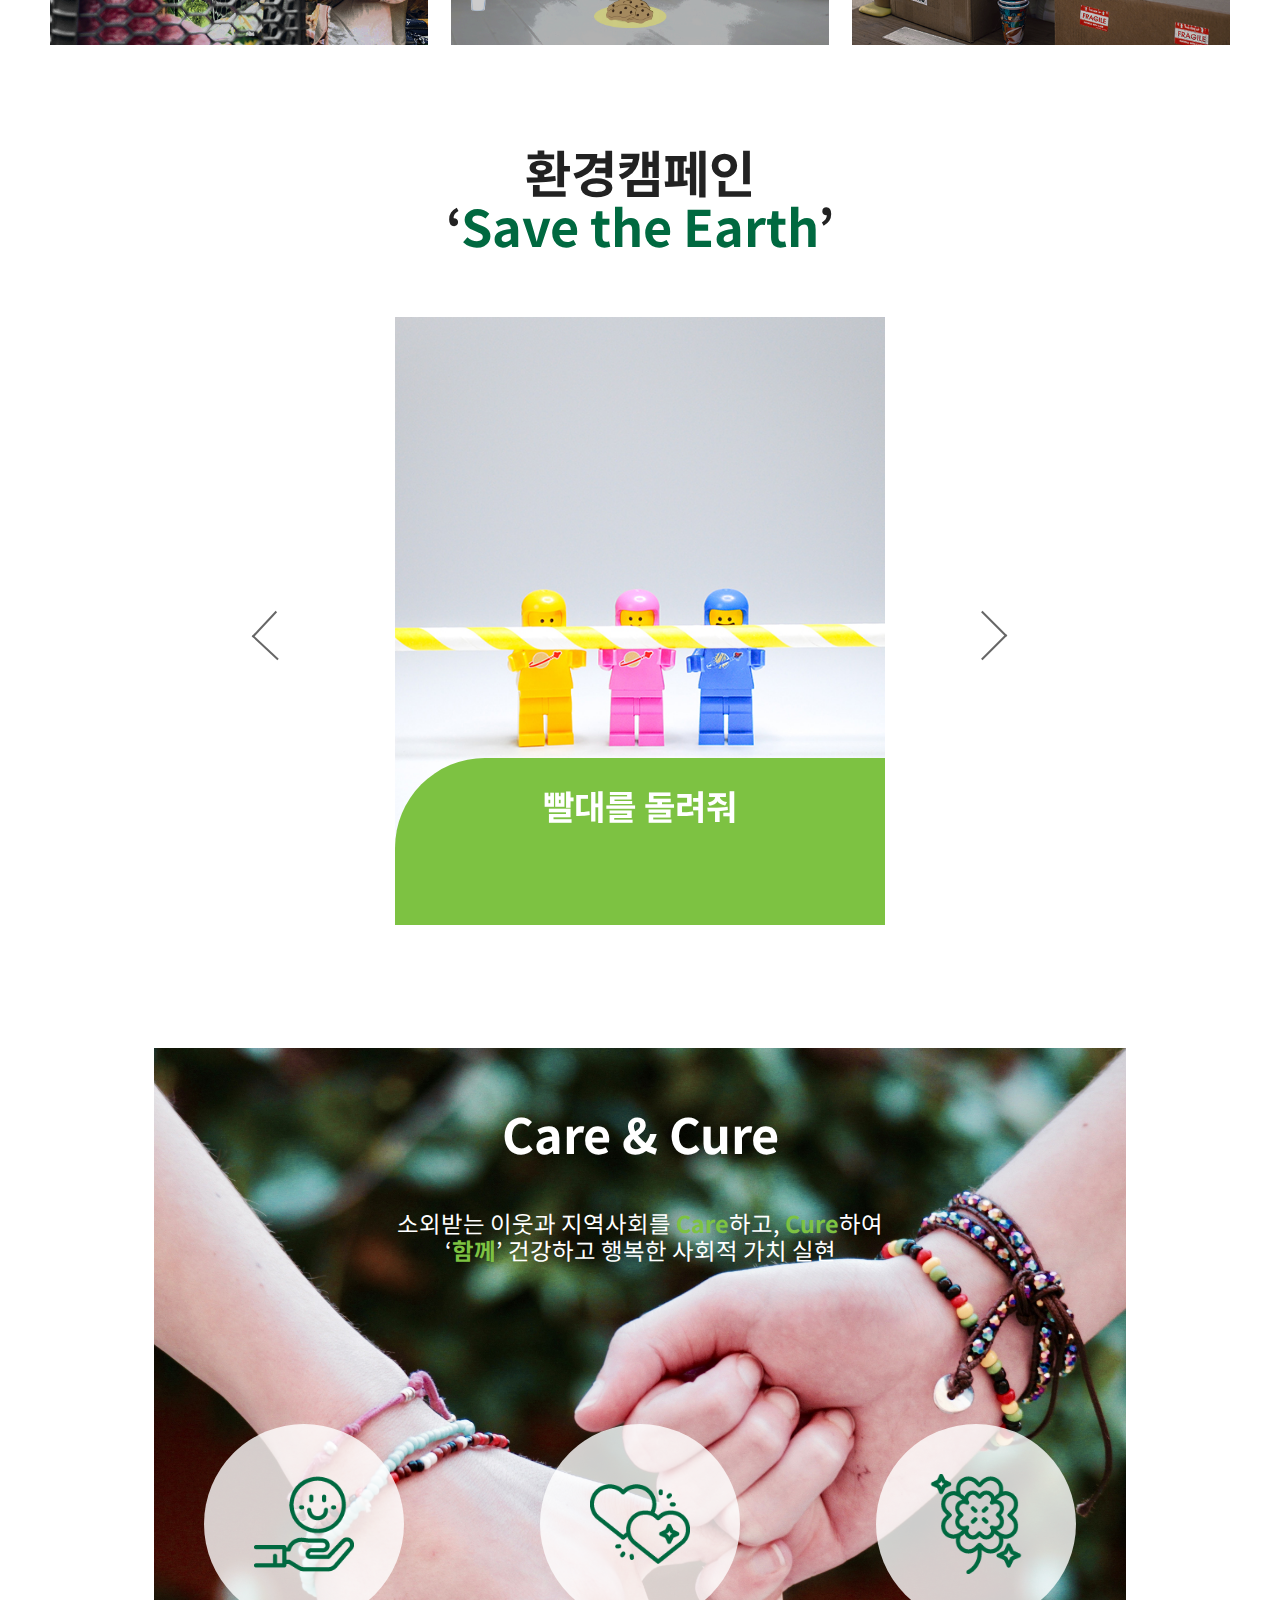
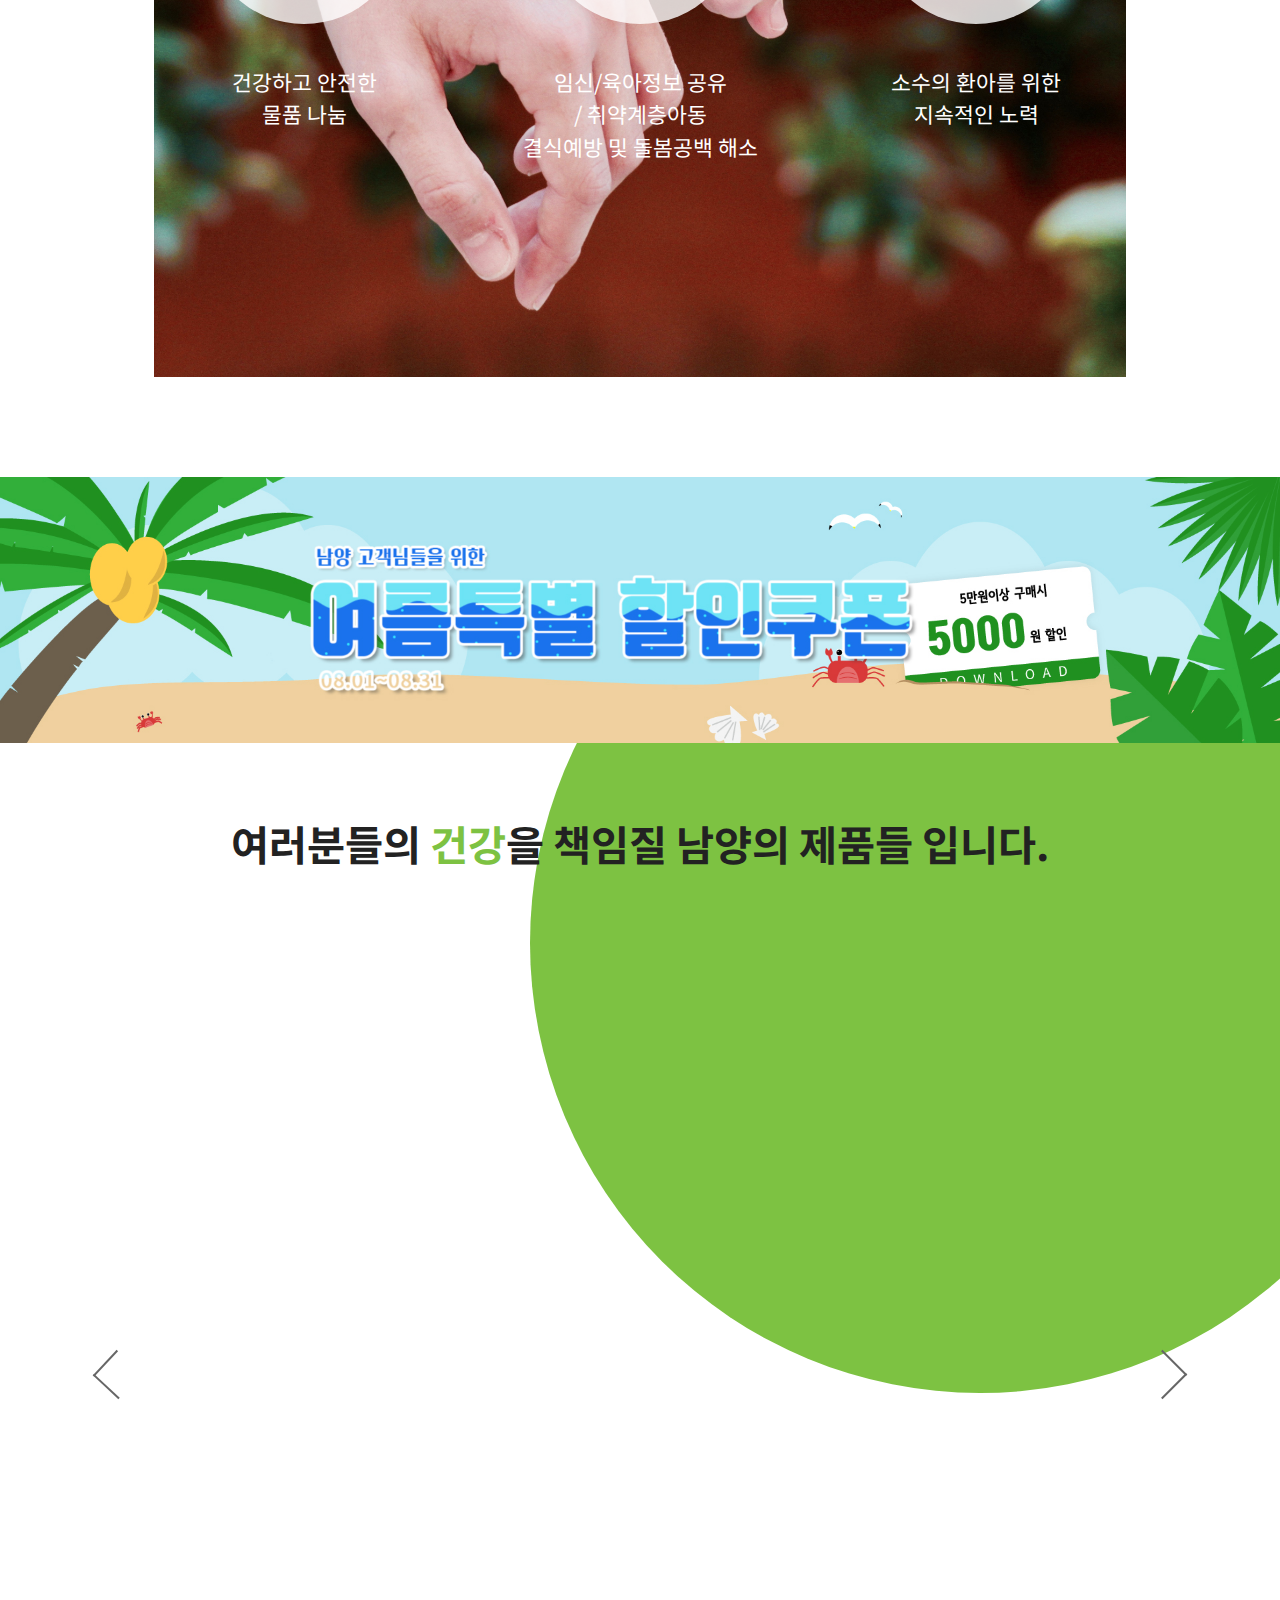
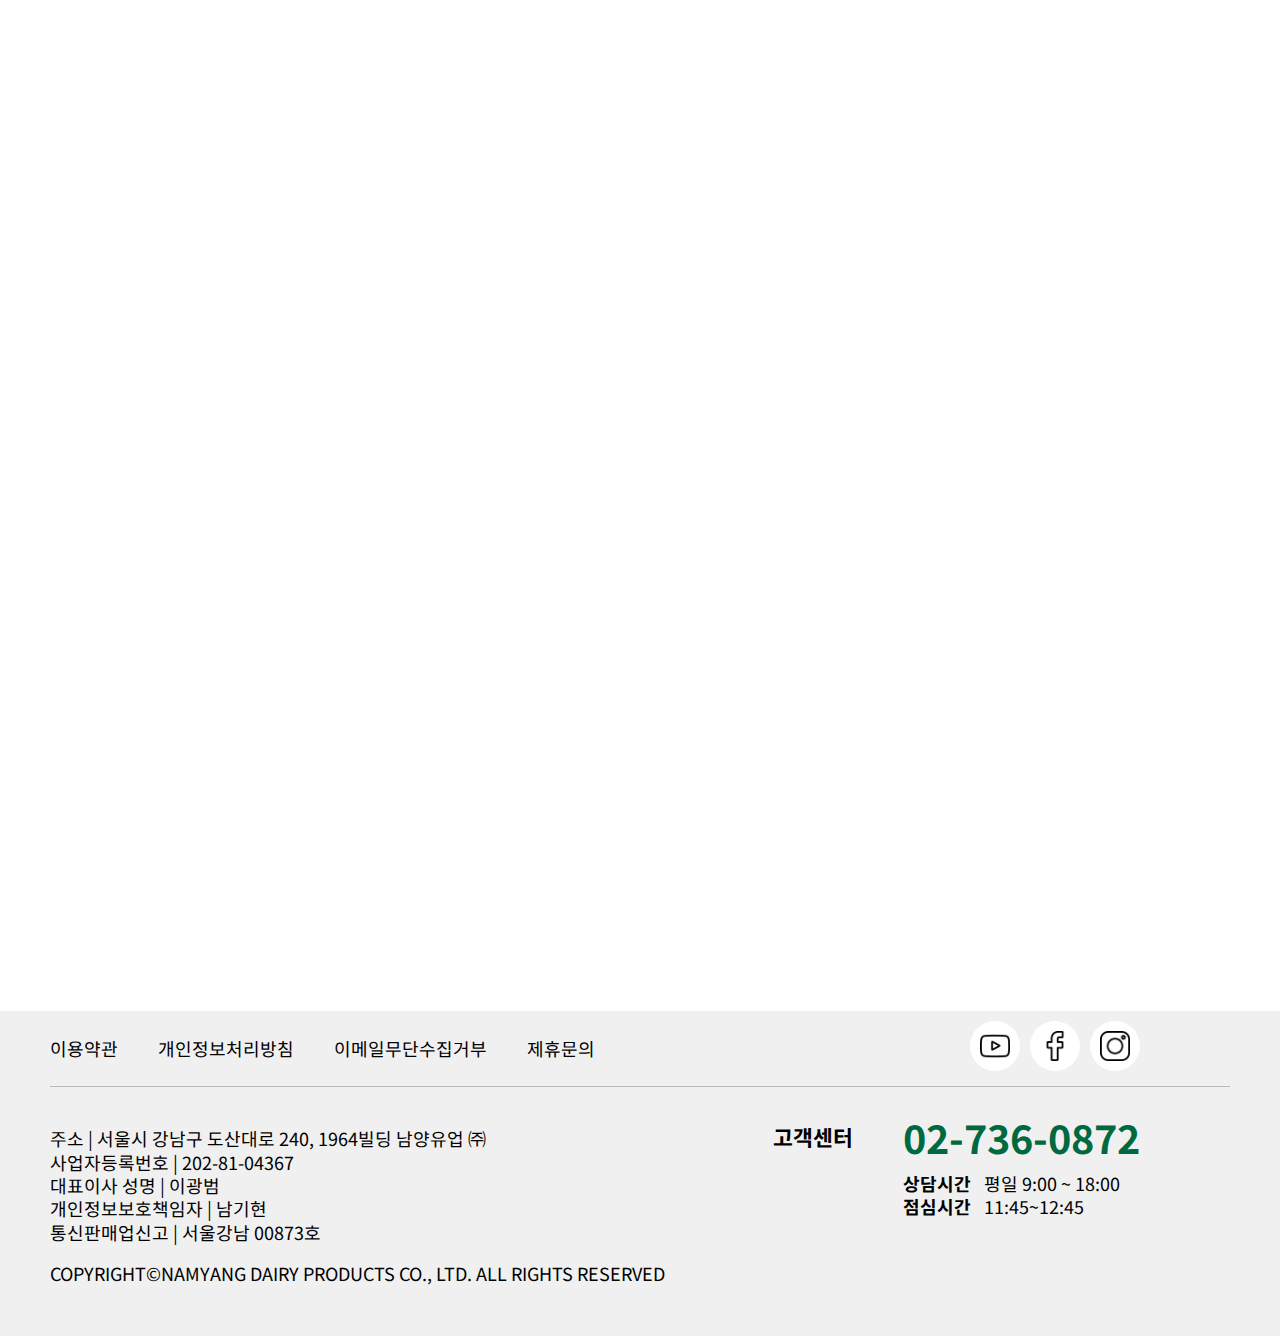
==== commit 9cbbbd53: "220918_1" ====
--- a/index.html
+++ b/index.html
@@ -21,6 +21,8 @@
 <script src="js/language.js"></script>
 <script src="js/quick.js"></script>
 <script src="js/lazy.js"></script>
+<script src="js/m_nav.js"></script>
+<script src="js/img.js"></script>
 
 <script src="./js/slick.js" type="text/javascript" charset="utf-8"></script>
 
@@ -64,6 +66,45 @@
           </li><!--고객상담센터 끝-->
         </ul>
       </nav>
+      <nav id="m_nav">
+        <div id="popup_nav">
+          <div class="LeftWrap">
+              <a href="#" class="close1">X</a>
+          
+              <div id="wrap_head">
+                <ul id="btn1">
+                   <li><a href="#">회사소개</a>
+                       <ul class="m_sub">
+                         <li><a href="sub.html">남양유업소개</a></li>
+                         <li><a href="sub.html"></a>품질안전관리</li>
+                         <li><a href="sub.html"></a>지속가능경영</li>
+                       </ul>
+                   </li>
+                   <li><a href="#">제품</a>
+                       <ul class="m_sub">
+                         <li><a href="sub.html">우유/두유</a></li>
+                         <li><a href="sub.html">커피/음료</a></li>
+                         <li><a href="sub.html">발효유/치즈</a></li>
+                         <li><a href="sub.html">크림/버터</a></li>
+                         <li><a href="sub.html">건강식품</a></li>
+                         <li><a href="sub.html">아기용</a></li>
+                      </ul>
+                   </li>
+                   <li><a href="#">홍보센터</a>
+                       <ul class="m_sub">
+                         <li><a href="sub.html">남양뉴스</a></li>
+                         <li><a href="sub.html">영상관</a></li>
+                      </ul>
+                   </li>
+                   <li><a href="#">고객상담센터</a>
+                   </li>
+                </ul>
+              </div>
+          </div>
+          </div>
+          <a href="#" class="open1"><span></span><span></span><span></span></a>
+          
+      </nav>
       <div class="flex">
         <div class="language">
           <p class="btn_lang">KR</p>
@@ -109,10 +150,10 @@
   </section>
   
   <section id="section1" class="inner">
-    <h1 class="title"><b>남양유업은</b> 
+    <h2 class="title"><b>남양유업은</b> 
       <b><span>인간존중</span>을 바탕으로</b>
-      <b><span>인류 건강증진</span> 에 기여하는</b>
-      신뢰받는 기업이 될 것입니다</h1>
+      <b><span>인류 건강증진</span>에 기여하는</b>
+      신뢰받는 기업이 될 것입니다</h2>
       <div class="sec1_list_pc flex">
         <div class="sec1_img">
           <img src="images/ideology_contentment.jpg" alt="고객만족">
@@ -134,10 +175,10 @@
   <section id="section2" class="inner">
     <div class="flex">
         <div class="left_tit">
-          <h4>
+          <h2>
             환경캠페인
           <b>‘<span>Save the Earth</span>’</b>
-          </h4>
+          </h2>
           <p>남양유업은 친환경 Green 경영방침 아래<br> 
             우리 모두 안전한 지구를 만들기 위한<br>
             ‘Save the Earth’ 활동들을 펼쳐 나가겠습니다.</p>
@@ -244,7 +285,7 @@
     <a href="#none"><img src="images/banner.jpg" alt="여름특별할인쿠폰"></a>
   </section>
   <section id="section4" class="inner">
-    <h2>여러분들의 <span>건강</span>을 책임질 남양의 제품들 입니다.</h2>
+    <h2><b>여러분들의 <span>건강</span>을 책임질 </b>남양의 제품들 입니다.</h2>
     <div class="lazy slider" data-sizes="50vw">
       <div>
         <div class="img_count flex">
--- a/css/style.css
+++ b/css/style.css
@@ -210,6 +210,100 @@
 }
 
 
+/************************m_nav*****************************/	
+    #popup_nav{
+    position: fixed; 
+    width: 100%;
+    height: 100%; 
+    z-index: 99; 
+    right:-100%
+    }
+    .LeftWrap{
+        width:100%; 
+        height:100%; 
+        background:#ffffff;
+        position:absolute; 
+        top:0; 
+        right:0; 
+        z-index:100;
+    }
+	.LeftWrap div{
+        margin:80px 0 0 30px;
+    }
+    .LeftWrap div::after{
+        display: block;
+        content: '';
+        width: 100%;
+        height: 1px;
+        background-color: #222222;
+        position: absolute;       
+        top: 70px;
+        right: 0; 
+    }
+    .LeftWrap #wrap_head #btn1 > li{
+        font-size: 2rem;
+        line-height: 2.5rem;
+        color: #222222;
+        font-weight: 700;
+    }
+    .LeftWrap #wrap_head #btn1 a.active{
+        color: #006940;
+    }
+
+    .LeftWrap #wrap_head #btn1 li ul li{
+        line-height: 1.3rem;
+        font-size: 1rem;
+        font-weight: 400;
+    }
+    .LeftWrap #wrap_head #btn1 li ul li:nth-child(1){
+        padding-top: 10px;
+    }
+    .LeftWrap #wrap_head #btn1 li ul li:last-child{
+        padding-bottom: 10px;
+    }
+	.close1{
+        display:block; 
+        width:30px; 
+        height:30px; 
+        line-height:30px; 
+        font-size:40px; 
+        font-weight:bold; 
+        background:#fff; 
+        color:#222222; 
+        border-radius:15px; 
+        text-align:center; 
+        text-decoration:none; 
+        position:absolute; 
+        top:15px; 
+        right:15px;
+    }
+	.open1{
+        display:none;
+        width:30px;
+        position:absolute;  
+        top:57px; 
+        right:30px; }
+	.open1 span{
+        display:block; 
+        width:30px; 
+        height:4px; 
+        background:#ffffff; 
+        margin-bottom: 5px;
+    }
+	.open1.scroll span{
+        display:block; 
+        width:30px; 
+        height:4px; 
+        background:#222222; 
+        margin-bottom:5px;
+    }
+#popup_nav #btn1 .m_sub{
+    display: none;
+    }
+	 #btn1{
+        padding:50px;
+    }  
+   /* .active{color: red;} */
 
 /*********************slide****************************/
 #slide div{
@@ -221,16 +315,33 @@
     overflow: hidden;
     position: relative;
 }
+#slide div::after{
+    content: '';
+    display: block;
+    background: rgba(0,0,0,0.1);
+    position: absolute;
+    top: 0;
+    left: 0;
+    z-index: 1;
+    width: 100%;
+    height: 100%;
+}
+#slide img{
+    width: auto;
+    height: 150%;
+}
 #slide .slick-active img{
-    height: 150%;
     /* width: 100%; */
     transform: scale(2) translate(0, 100px); opacity: 0;
     animation: 7s main_img forwards;
 }
-#slide .slick-active h1{
+#slide h1{
     font-size: 3.9rem;
     color: #ffffff;
     font-weight: 700;
+    z-index: 2;
+}
+#slide .slick-active h1{
     position: absolute;
     bottom: 10%;
     left: 18%;
@@ -300,22 +411,21 @@
 
 /*********************section1****************************/
 
-#section1 h1{
-    font-size: 2.7rem;
+#section1 h2{
     font-weight: 700;
     line-height:3rem;
     text-align: center;
 }
-#section1 h1 b{
-    font-weight: 700;
-}
-#section1 h1 b:nth-of-type(1){
+#section1 h2 b{
+    font-weight: 700;
+}
+#section1 h2 b:nth-of-type(1){
     display:inline
 }
-#section1 h1 b:nth-of-type(2){
+#section1 h2 b:nth-of-type(2){
     display:inline
 }
-#section1 h1 span{
+#section1 h2 span{
     color: #7DC242;
 }
 #section1 .flex{
@@ -325,7 +435,7 @@
     padding-top: 70px;
 }
 #section1 .sec1_list_pc .sec1_img{
-    width: 581px;
+    width: 32%;
     position: relative;
     overflow: hidden;
     background: rgba(0,0,0,0.2);
@@ -337,6 +447,7 @@
     transition-duration: 0.5s;
     position: relative;
     z-index: -1;
+    width: 100%;
 }
 #section1 .sec1_list_pc .sec1_img:hover img{
     transform: scale(1.1);
@@ -353,7 +464,7 @@
 }
 #section1 .sec1_list_pc .sec1_img p{
     color: #ffffff;
-    font-size: 1.3rem;
+    font-size: 1rem;
     position: absolute;
     bottom: 161px;
     left: 42px;
@@ -387,15 +498,15 @@
     margin-left: 50px;
 }
 
-#section2 .flex .left_tit h4{
+#section2 .flex .left_tit h2{
     font-size: 2.8rem;
     font-weight: 700;
     line-height:3rem;
 }
-#section2 .flex .left_tit h4 b{
-    font-weight: 700;
-}
-#section2 .flex .left_tit h4 b span{
+#section2 .flex .left_tit h2 b{
+    font-weight: 700;
+}
+#section2 .flex .left_tit h2 b span{
     color: #006940;
 }
 #section2 .flex .left_tit p{
@@ -470,7 +581,7 @@
 
 /*********************section3****************************/
 #section3{
-    padding-top: 200px;
+    padding-top: 100px;
 }
 #section3 .inner {
     background-image: url(../images/care_cure.jpg);
@@ -527,7 +638,9 @@
 /*********************banner****************************/
 #banner {
     width: 100%;
-    margin: 100px 0;
+    padding: 100px 0 0 0;
+    margin-bottom: 100px;
+    background-color: #ffffff;
 }
 #banner img{
     width: 100%;
@@ -552,6 +665,10 @@
 }
 #section4 > h2 {
     text-align: center;
+}
+#section4 > h2 > b{
+    display: inline;
+    font-weight: 700;
 }
 #section4 h2 span{
     color: #7DC242;
@@ -657,12 +774,24 @@
     width: calc(50% - 20px);
     margin-right: 20px;
 }
+/* #section5 .delivery::after{
+    content: '';
+    width: 100%;
+    height: 100%;
+    background: rgba(0,0,0,1);
+    z-index: 3;
+    display: block;
+    position: absolute;
+    top: 0;
+    left: 0;
+} */
 #section5 .employment{
     background-image: url(../images/employment.jpg);
     background-repeat: no-repeat;
     background-size: cover;
     width: calc(50% - 20px);
     margin-left: 20px;
+
 }
 #section5 .delivery, #section5 .employment{
     padding: 126px 0 126px 60px;
@@ -1045,10 +1174,12 @@
         /* text-align: center; */
         line-height: 0;
     }
- #section4 p {
-        font-size: 1.1rem;
-        /* line-height: 1.5rem; */
-}   
+    #section1 .sec1_list_pc .sec1_img img {
+        transition-duration: 0s;
+        position: relative;
+        z-index: -1;
+    }
+    
 #section4 .slider .slick-active div .img_count .slide_box1 h2 {
     /* transform: translateY(50px);
     opacity: 0;
@@ -1060,6 +1191,41 @@
 }
 
 @media all and (max-width:1479px){
+    #section1 .sec1_list_pc .sec1_img {
+        width: 32%;
+        position: relative;
+        overflow: hidden;
+        background: rgba(0,0,0,0.2);
+    }
+    #section1 .sec1_list_pc .sec1_img:hover{
+        width: 32%;
+        background: rgba(0,0,0,0.2);
+    }
+    #section1 .sec1_list_pc .sec1_img:hover img{
+        transform: scale(1);
+        transition-duration: 0s;
+    
+    }
+    #section1 .sec1_list_pc .sec1_img h3 {
+        position: absolute;
+        bottom: 50%;
+        left: 50%;
+        transform: translate(-50%, 50%);
+        line-height: 2rem;
+         /*color: #ffffff;
+        font-size: 2rem;
+        font-weight: 700;*/
+    }
+    #section1 .sec1_list_pc .sec1_img p {
+        /* color: #ffffff; */
+        /* font-size: 1rem; */
+        /* position: absolute;
+        bottom: 161px;
+        left: 42px;
+        font-weight: 400;
+        opacity: 0; */
+        display: none;
+    }
     #section2 .flex {
         justify-content: center;
         flex-direction: column;
@@ -1069,24 +1235,24 @@
         
     }
     #section2 .flex .left_tit {
-        /* padding-top: 159px;*/
+        padding-top: 0px;
         width: 100%;
-        /* margin-left: 50px;  */
-    }
-    #section2 .flex .left_tit h4 {
+        margin-left: 0px; 
+    }
+    #section2 .flex .left_tit h2 {
         font-size: 2.8rem;
         font-weight: 700;
         line-height: 3rem;
         text-align: center;
     }
     #section2 .flex .left_tit p {
-        /* font-size: 1.2rem; */
+        font-size: 0px;
         display: none;
     }
     #section2 .flex .rigth_txt {
         position: relative;
-        width: 40%;
-        right: -74px;
+        width: 50%;
+        right: 0;
         padding-top: 41px;
         margin: 0 auto;
     }
@@ -1100,7 +1266,7 @@
         bottom: 23px;
     }
     
-    #section2 .flex .rigth_txt2 .txt h4 {
+    #section2 .flex .rigth_txt2 .txt h2 {
         font-size: 1.5rem;
         /* font-weight: 700; */
         line-height: 1.8rem;
@@ -1187,16 +1353,12 @@
     }
     #section4 .slider div .img_count .slide_box1 {
         width: 100%;
-        padding-left: 100px;
+        padding-left: 0;
         padding-top: 20px;
         grid-area: area2;
         
     }
-    #footer .foot_bottom .foot_txt3 h4 {
-        font-size: 1.2rem;
-        /* font-weight: 700;
-        padding-right: 50px; */
-    }
+
     #section4 p {
         font-size: 1rem;
         text-align: center;
@@ -1209,17 +1371,19 @@
         border: 1px solid #666666;
         border-radius: 50px;
         transform: translateY(50px);
-        opacity: 0;
-        animation: 4s moving 1s forwards; */
-        margin: 0 auto;
+        opacity: 0; */
+        animation: 3s moving 0.8s forwards;
+        margin: 0 auto 20px auto;
+    }
+    #section4 .slider div .img_count img{
+        height: 100%;
     }
     #section4 .slider .slick-active div .img_count img {
         /* transform: translateY(50px);
         opacity: 0; */
-        margin-left: 25%;
-        /* animation: 4s moving 1.5s forwards; */
+        margin-left: 0;
+        animation: 4s moving forwards;
         grid-area: area1;
-        height: 100%;
        
     }
     #section4 .slick-prev::after {
@@ -1252,29 +1416,65 @@
     }
     #section4 .lazy div .img_count.flex{
         /* justify-content: space-between; */
-        flex-wrap: wrap;
+        /* flex-wrap: wrap; */
         display: grid;
-        grid-template-columns: 1fr;
-        grid-template-rows: 1fr 1fr;
+        /* grid-template-columns: 1fr;
+        grid-template-rows: 1fr 1fr; */
         gap: 20px;
+        place-items: center;
         grid-template-areas:
         'area1'
         'area2'
     }
+    #section4 .slider div .img_count .slide_box1{
+        text-align: center;
+    }
     #section4 .slider .slick-active div .img_count .slide_box1 h2 {
         transform: translateY(50px);
         opacity: 0;
-        animation: 4s moving forwards;
+        animation: 4s moving 0.5s forwards;
         line-height: 3rem;
         padding-bottom: 20px;
-        text-align: center;
-
+    }
+    #section4 .slider .slick-active div .img_count .slide_box1 p {
+        /* margin-bottom: 53px;
+        transform: translateY(50px);
+        opacity: 0; */
+        animation: 4s moving 0.7s forwards;
+    }
+
+
+    #footer .foot_bottom .foot_txt3 h4 {
+        font-size: 1.2rem;
+        /* font-weight: 700;
+        padding-right: 50px; */
     }
 
     #footer .foot_top .flex .foot_txt1 a {
         margin: 27px 20px;
+        
     }
     
+}
+
+@media all and (max-width: 1229px) {
+    #slide .slick-active h1{
+        /*position: absolute;
+        bottom: 10%;
+        left: 18%;*/
+        font-size: 3.8rem;
+        line-height: 4rem;
+        /*opacity: 0;
+        animation: 4s main_txt forwards;*/
+    }
+    #section4 > h2 > b {
+        display: block;
+        font-weight: 700;
+        padding-bottom: 48px;
+    }
+    #section4 h2 span {
+        color: #222222;
+    }
 }
 
 @media all and (max-width:1207px){
@@ -1337,18 +1537,149 @@
         padding-top: 20px;
         /* color: #ffffff; */
     }
+    #footer .foot_bottom.flex{
+        display: grid;
+        grid-template-areas: 
+        'area2'
+        'area1';
+    }
+    #footer .foot_bottom .foot_txt2 {
+        /*padding-top: 40px;
+        line-height: 1.3rem;
+        padding-bottom: 50px;*/
+        grid-area: area1;
+    }
+    #footer .foot_bottom .foot_txt3 {
+        /*padding-top: 40px;
+        margin-right: 90px;*/
+        grid-area: area2;
+    }
+    #footer .foot_bottom .foot_txt3.flex{
+        justify-content: start;
+    }
+
     
 }
 
 @media all and (max-width:1062px){
+    #nav {display: none;}
+    #header .flex {
+        justify-content: space-between;
+        padding-right: 70px;
+    }
+    .open1{
+        display:block;
+        /* width:30px;
+        position:absolute;  
+        top:30px; 
+        right:30px; */
+     }
+     #slide .slick-active h1 {
+        /*&position: absolute;
+        bottom: 10%;*/
+        left: 10%;
+        /*line-height: 5rem;
+        opacity: 0;
+        animation: 4s main_txt forwards;*/
+    }
+     #section1 .sec1_list_pc .sec1_img h3 {
+        /*position: absolute;
+        bottom: 50%;
+        left: 50%;
+        transform: translate(-50%, 50%);*/
+        line-height: 2rem;
+        font-size: 1.5rem;
+     }
     #section2 .flex {
         justify-content: space-between;
         padding-top: 100px;
         margin: 0 100px;
         position: relative;
     }
+    #section3 .inner {
+        /*background-image: url(../images/care_cure.jpg);
+        background-size: cover;
+        background-repeat: no-repeat;*/
+        margin: 0 50px;
+        /*height: auto;
+        background-position: 50%;*/
+    }
+    #section5 .delivery {
+        /*background-image: url(../images/delivery.jpg);
+        background-repeat: no-repeat;
+        background-size: cover;*/
+        width: calc(50% - 10px);
+        margin-right: 10px;
+        height: 100px;
+    }
+    #section5 .employment {
+       /* background-image: url(../images/employment.jpg);
+        background-repeat: no-repeat;
+        background-size: cover;*/
+        width: calc(50% - 10px);
+        margin-left: 10px;
+        height: 100px;
+    }
+    #section5 .delivery, #section5 .employment{
+        padding: 126px 0 126px 0px;
+    }
+    
+    #section5 h4 {
+        font-size: 2.7rem;
+        /*font-weight: 700;
+        color: #ffffff;
+        padding-bottom: 32px;*/
+        transform: none;
+        text-align: center;
+    }
+    #section5 .inner div:hover > h4 {
+        animation: none;
+    }
+    #section5 p{
+        /*color: #ffffff;
+        font-weight: 400;
+        line-height: 1.5rem;
+        padding-bottom: 40px;
+        transform: translateY(5px);
+        opacity: 1;*/
+        display: none;
+    }
+    #section5 a{
+        /*color: #ffffff;
+        border: 1px solid #ffffff;*/
+        padding: 11px 20px;
+        /*border-radius: 50px;*/
+        transform: none;
+        opacity: 1;
+        display: block;
+        /*width: 85px;*/
+        margin: 0 auto;
+    }
+    #section5 .inner div:hover > a{
+        animation: none;
+    }
+}
+
+@media all and (max-width:875px){
+    #section2 .flex .rigth_txt2 .txt h4 {
+        font-size: 1rem;
+        /* font-weight: 700; */
+        line-height: 1.3rem;
+        padding-top: 0;
+    }
 }
 
 @media all and (max-width:767px){
-
+    h2{
+       font-size: 2.3rem; 
+    }
+    #slide .slick-active h1{
+        position: absolute;
+        bottom: 10%;
+        left: 10%;
+        font-size: 3.5rem;
+        /*line-height: 4rem;
+        opacity: 0;
+        animation: 4s main_txt forwards;*/
+    }
 }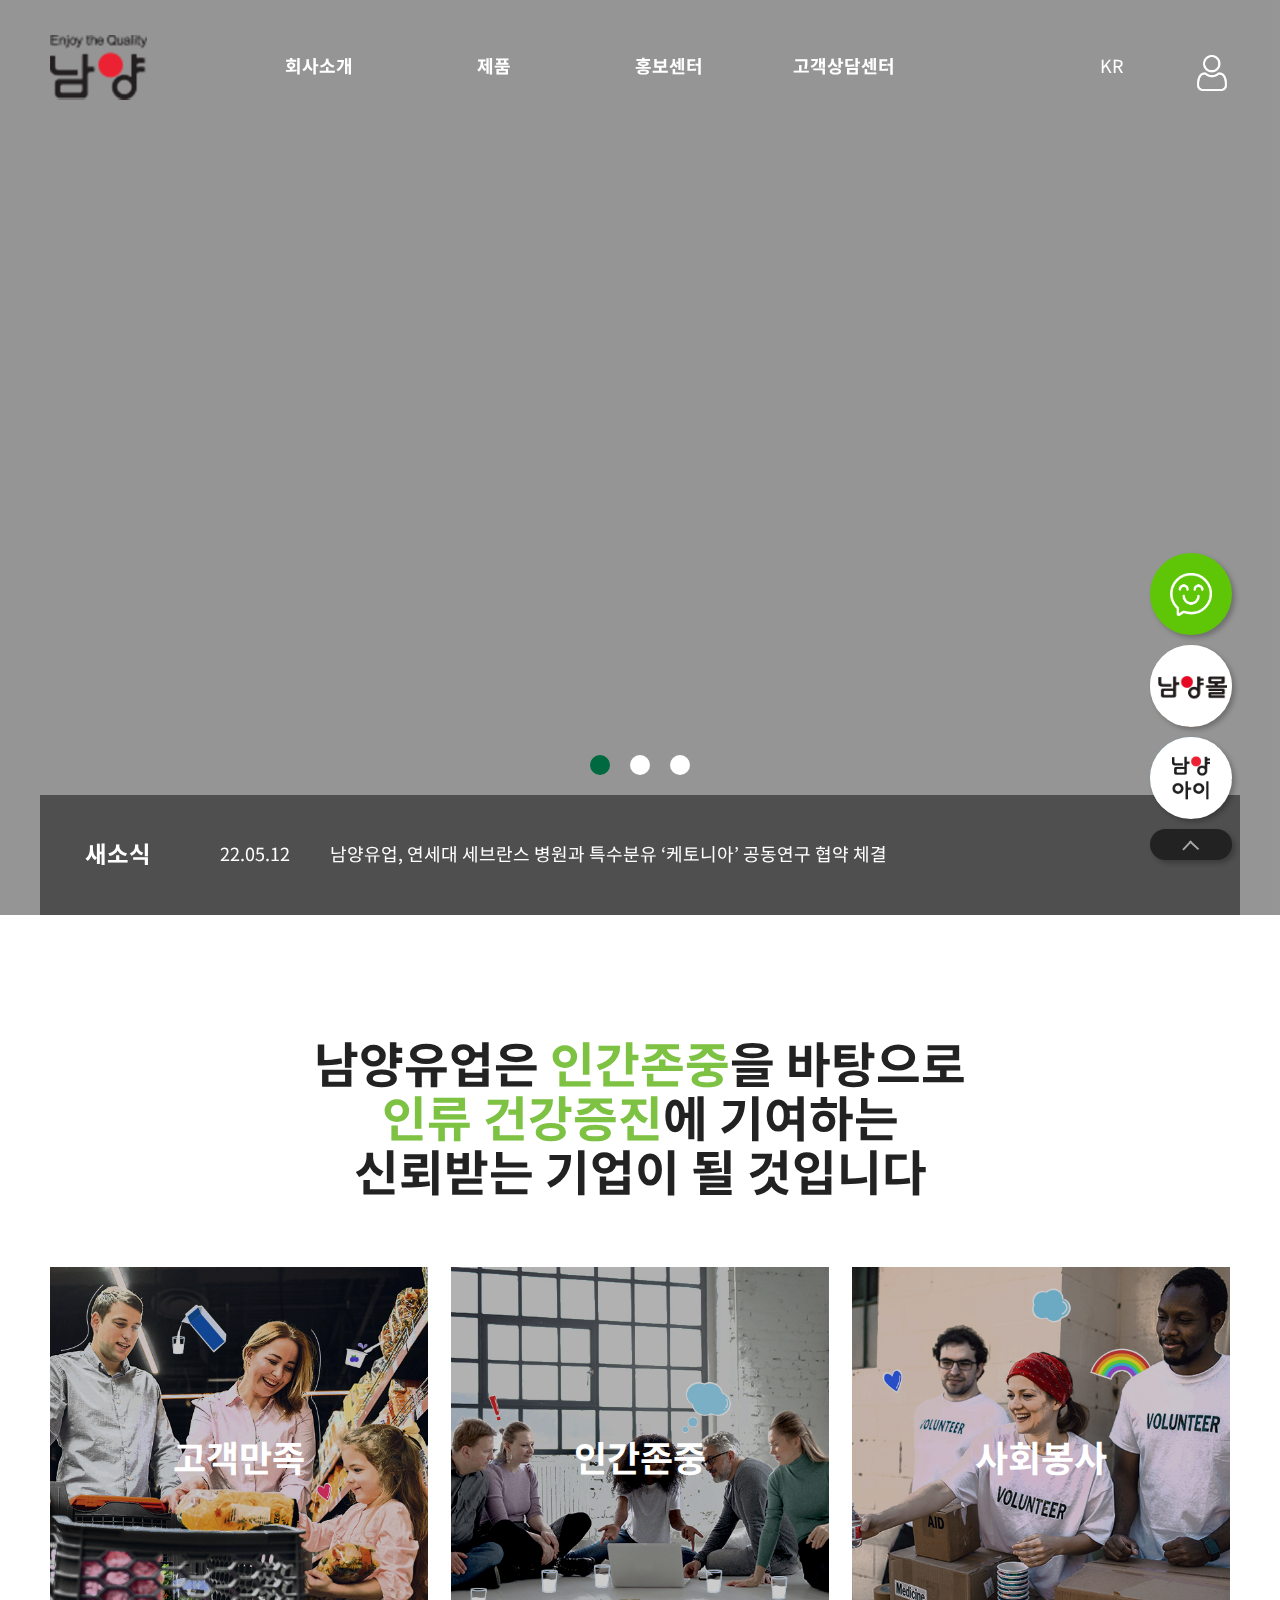
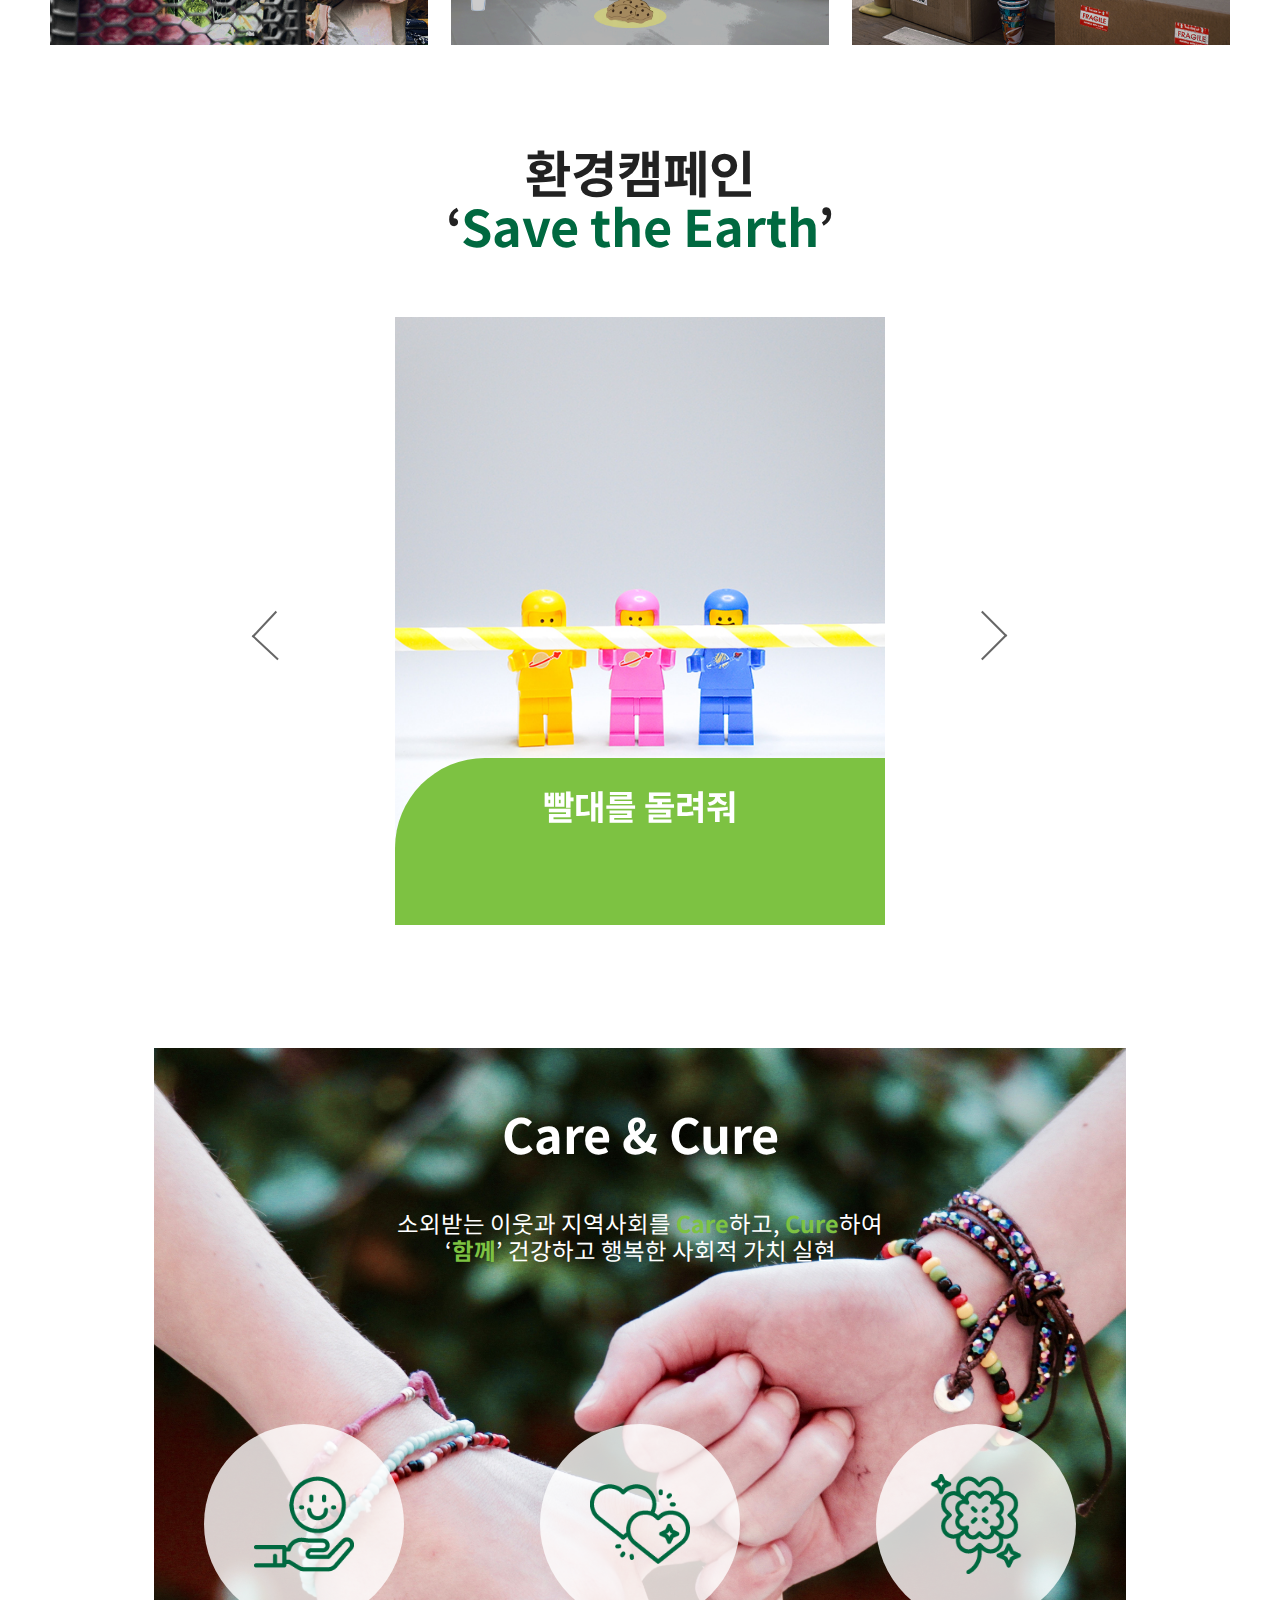
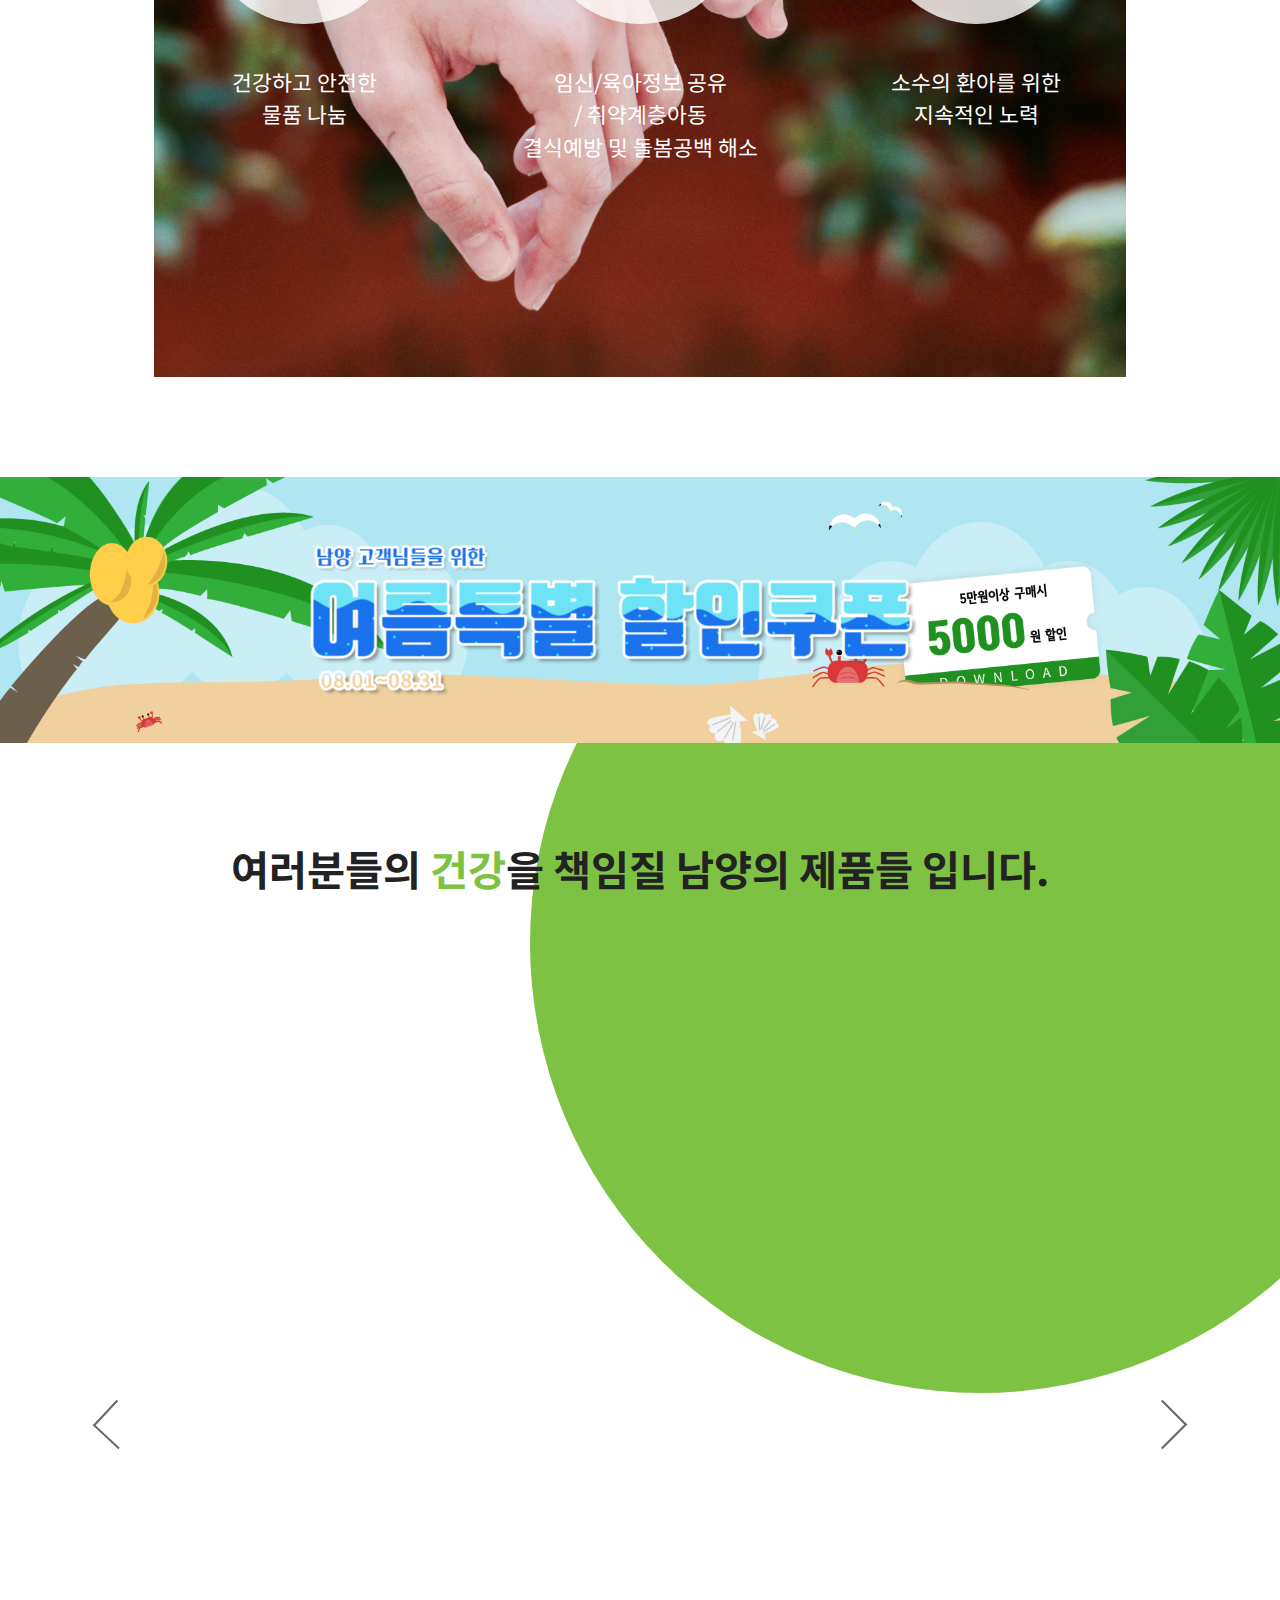
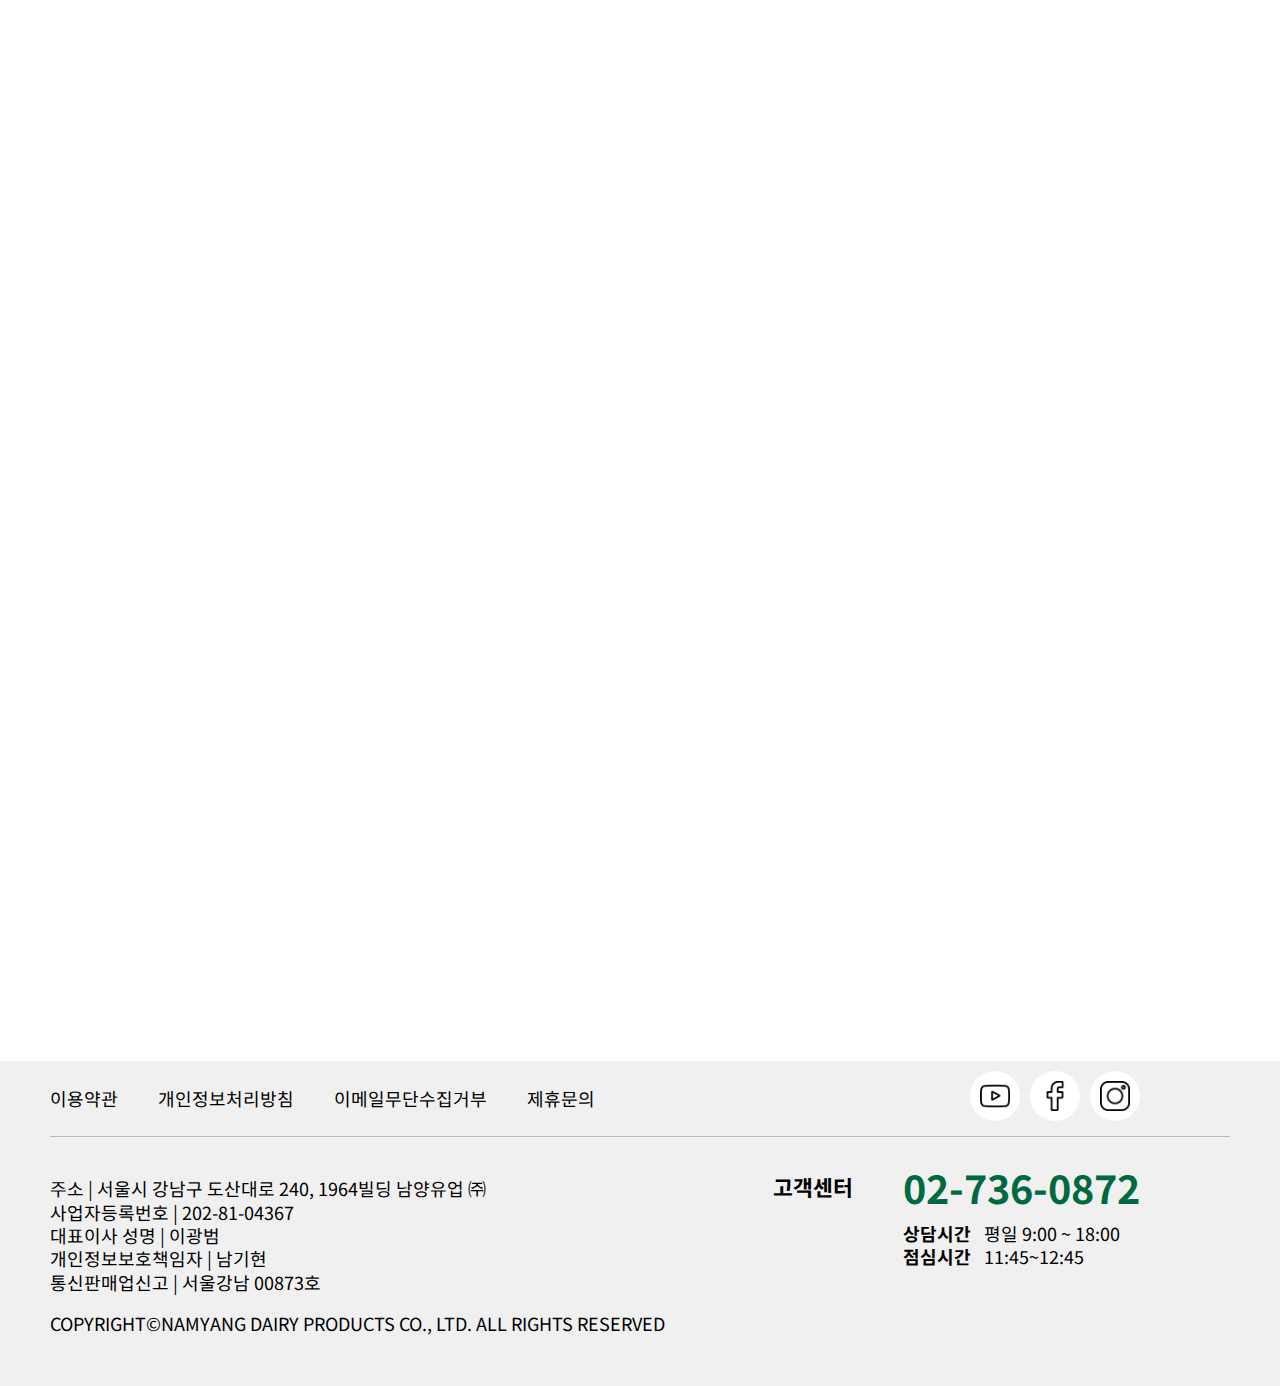
==== commit b3ec57ae: "220919_1" ====
--- a/index.html
+++ b/index.html
@@ -22,7 +22,6 @@
 <script src="js/quick.js"></script>
 <script src="js/lazy.js"></script>
 <script src="js/m_nav.js"></script>
-<script src="js/img.js"></script>
 
 <script src="./js/slick.js" type="text/javascript" charset="utf-8"></script>
 
@@ -69,7 +68,7 @@
       <nav id="m_nav">
         <div id="popup_nav">
           <div class="LeftWrap">
-              <a href="#" class="close1">X</a>
+              <a href="#none" class="close1">X</a>
           
               <div id="wrap_head">
                 <ul id="btn1">
@@ -102,7 +101,7 @@
               </div>
           </div>
           </div>
-          <a href="#" class="open1"><span></span><span></span><span></span></a>
+          <a href="#none" class="open1"><span></span><span></span><span></span></a>
           
       </nav>
       <div class="flex">
@@ -283,6 +282,7 @@
   </section>
   <section id="banner">
     <a href="#none"><img src="images/banner.jpg" alt="여름특별할인쿠폰"></a>
+    <a href="#none"><img src="images/banner_mobile.jpg" alt="여름특별할인쿠폰"></a>
   </section>
   <section id="section4" class="inner">
     <h2><b>여러분들의 <span>건강</span>을 책임질 </b>남양의 제품들 입니다.</h2>
--- a/css/style.css
+++ b/css/style.css
@@ -645,6 +645,9 @@
 #banner img{
     width: 100%;
 }
+#banner a:nth-of-type(2){
+    display: none;
+}
 
 /*********************section4****************************/
 #section4 {
@@ -934,7 +937,7 @@
     position: fixed;
     right: 48px;
     bottom: 40px;
-    z-index: 100;
+    /* z-index: 100; */
 }
 #quick_btn div button{
     display: block;
@@ -1335,8 +1338,8 @@
         color: #ffffff; */
     }
     #section4 > h2 {
-        /* text-align: center;
-        line-height: 0; */
+        text-align: center;
+        line-height: 50px;
         font-size: 2.3rem;
     }
     #section4::after {
@@ -1470,7 +1473,7 @@
     #section4 > h2 > b {
         display: block;
         font-weight: 700;
-        padding-bottom: 48px;
+        /* padding-bottom: 48px; */
     }
     #section4 h2 span {
         color: #222222;
@@ -1590,6 +1593,19 @@
         line-height: 2rem;
         font-size: 1.5rem;
      }
+     #section2 .flex .rigth_txt {
+        position: relative;
+        width: 63%;
+        right: 0;
+        padding-top: 41px;
+        margin: 0 auto;
+    }
+    #section2 .flex .rigth_txt2 .txt h4 {
+        font-size: 1.4rem;
+        /* font-weight: 700; */
+        line-height: 1.5rem;
+        padding-top: 4px;
+    }
     #section2 .flex {
         justify-content: space-between;
         padding-top: 100px;
@@ -1658,14 +1674,78 @@
     #section5 .inner div:hover > a{
         animation: none;
     }
-}
-
-@media all and (max-width:875px){
+    #footer .inner .foot_top > .flex {
+        /*justify-content: space-between;
+        width: 100%;*/
+        margin-right: 0px;
+    }
+    #footer .inner .foot_top .foot_txt1.flex {
+        display: grid;
+        grid-template-areas: 
+        'area1 area2'
+        'area3 area4';
+    }
+    #footer .foot_top .flex .foot_txt1 a {
+        margin: 27px auto;
+    }
+    #footer .foot_top .foot_txt1 a:nth-child(1){
+        grid-area: area1;
+    }
+    #footer .foot_top .foot_txt1 a:nth-child(2){
+        grid-area: area2;
+    }
+    #footer .foot_top .foot_txt1 a:nth-child(3){
+        grid-area: area3;
+    }
+    #footer .foot_top .foot_txt1 a:nth-child(4){
+        grid-area: area4;
+    }
+    #footer .foot_top .foot_icon{
+        margin: auto 0;
+    }
+}
+
+@media all and (max-width:870px){
     #section2 .flex .rigth_txt2 .txt h4 {
-        font-size: 1rem;
+        /* font-size: 1rem; */
         /* font-weight: 700; */
         line-height: 1.3rem;
         padding-top: 0;
+    }
+    #section2 .flex .rigth_txt {
+        /* position: relative; */
+        width: 81%;
+        /* right: 0;
+        padding-top: 41px;
+        margin: 0 auto; */
+    }
+    #section4 .slick-prev::after {
+        /* content: '';
+        display: block;
+        width: 33px;
+        height: 33px;
+        border-bottom: 2px solid #666666;
+        border-right: 2px solid #666666;
+        margin: auto;
+        transform: rotate(133deg);
+        translate: (-2px -2px);
+        position: absolute; */
+        left: -100px;
+        /* bottom: 50%; */
+    }
+    #section4 .slick-next::after {
+        /* content: '';
+        display: block;
+        width: 33px;
+        height: 33px;
+        border-bottom: 2px solid #666666;
+        border-right: 2px solid #666666;
+        margin: auto;
+        transform: rotate(315deg);
+        translate: (-2px -2px);
+        position: absolute; */
+        right: -100px;
+        /* bottom: 50%; */
     }
 }
 
@@ -1682,4 +1762,10 @@
         opacity: 0;
         animation: 4s main_txt forwards;*/
     }
+    #banner a:nth-of-type(1){
+        display: none;
+    }
+    #banner a:nth-of-type(2){
+        display: block;
+    }
 }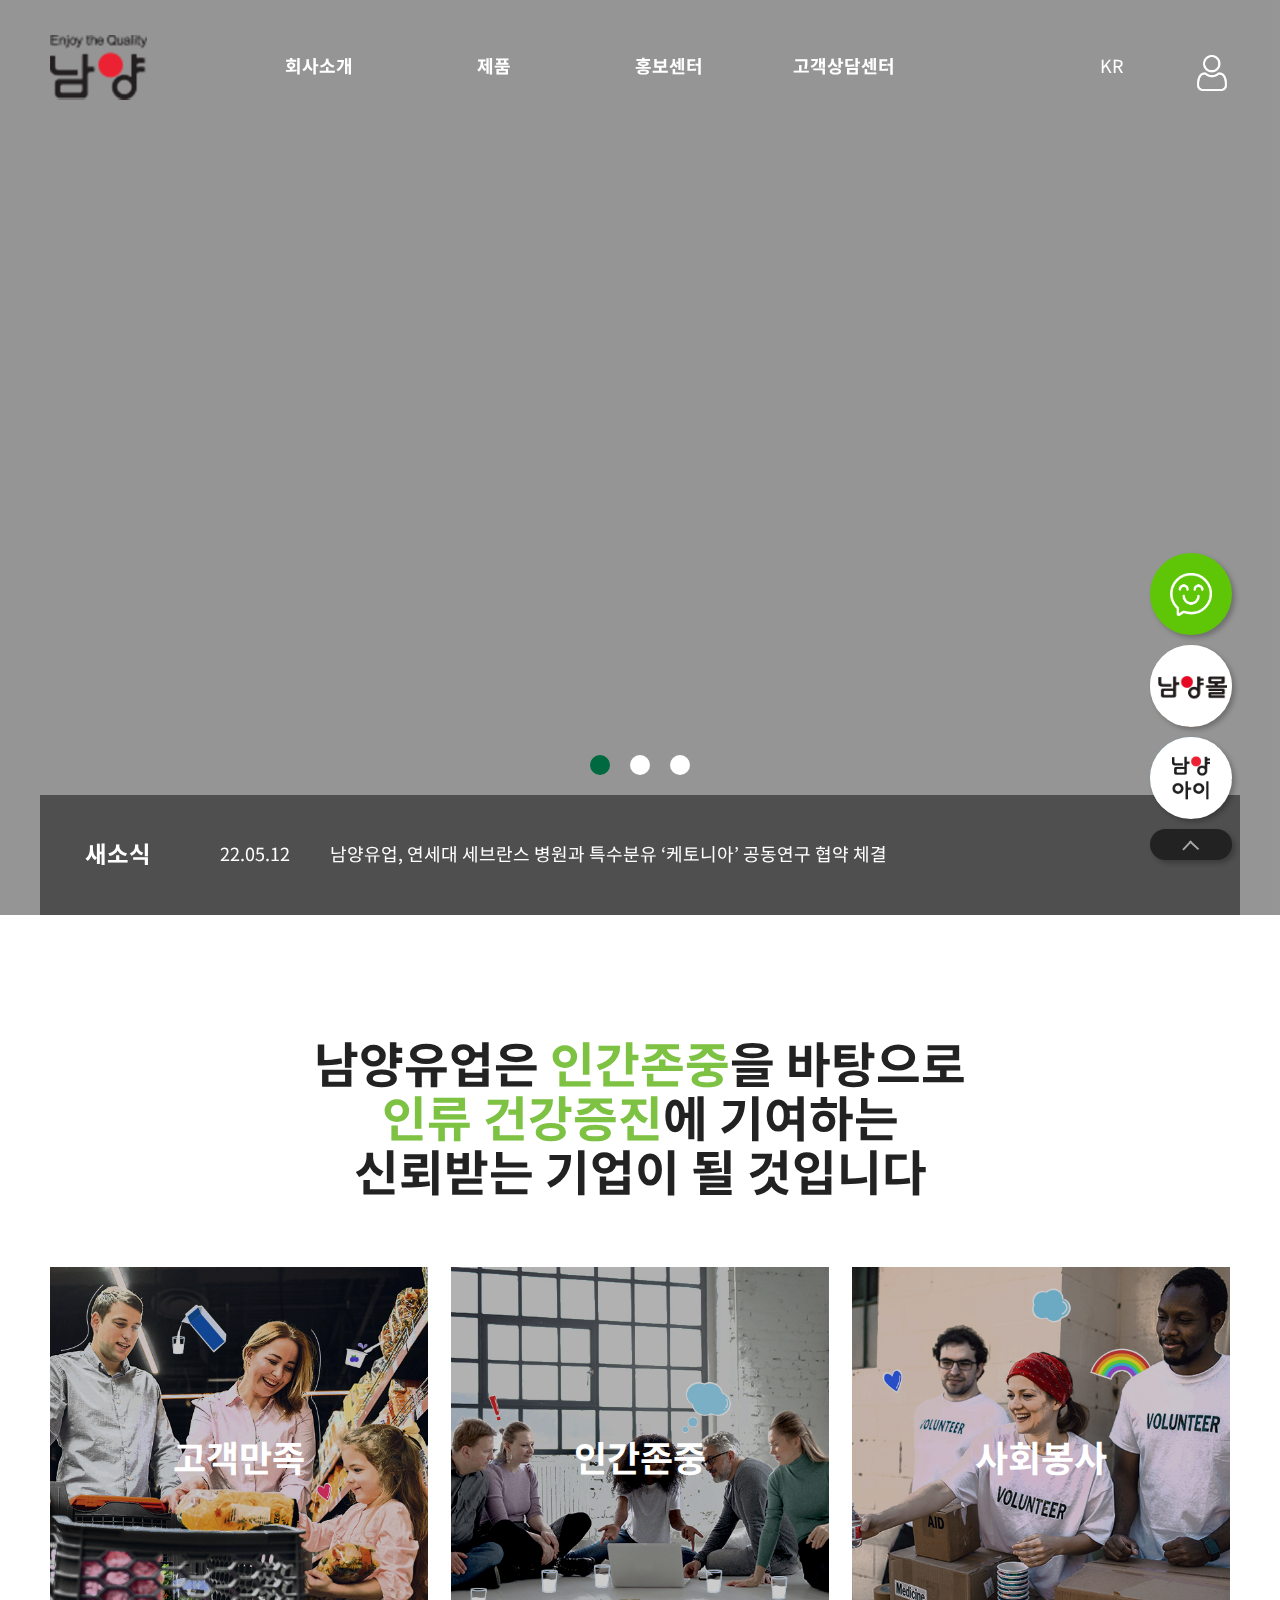
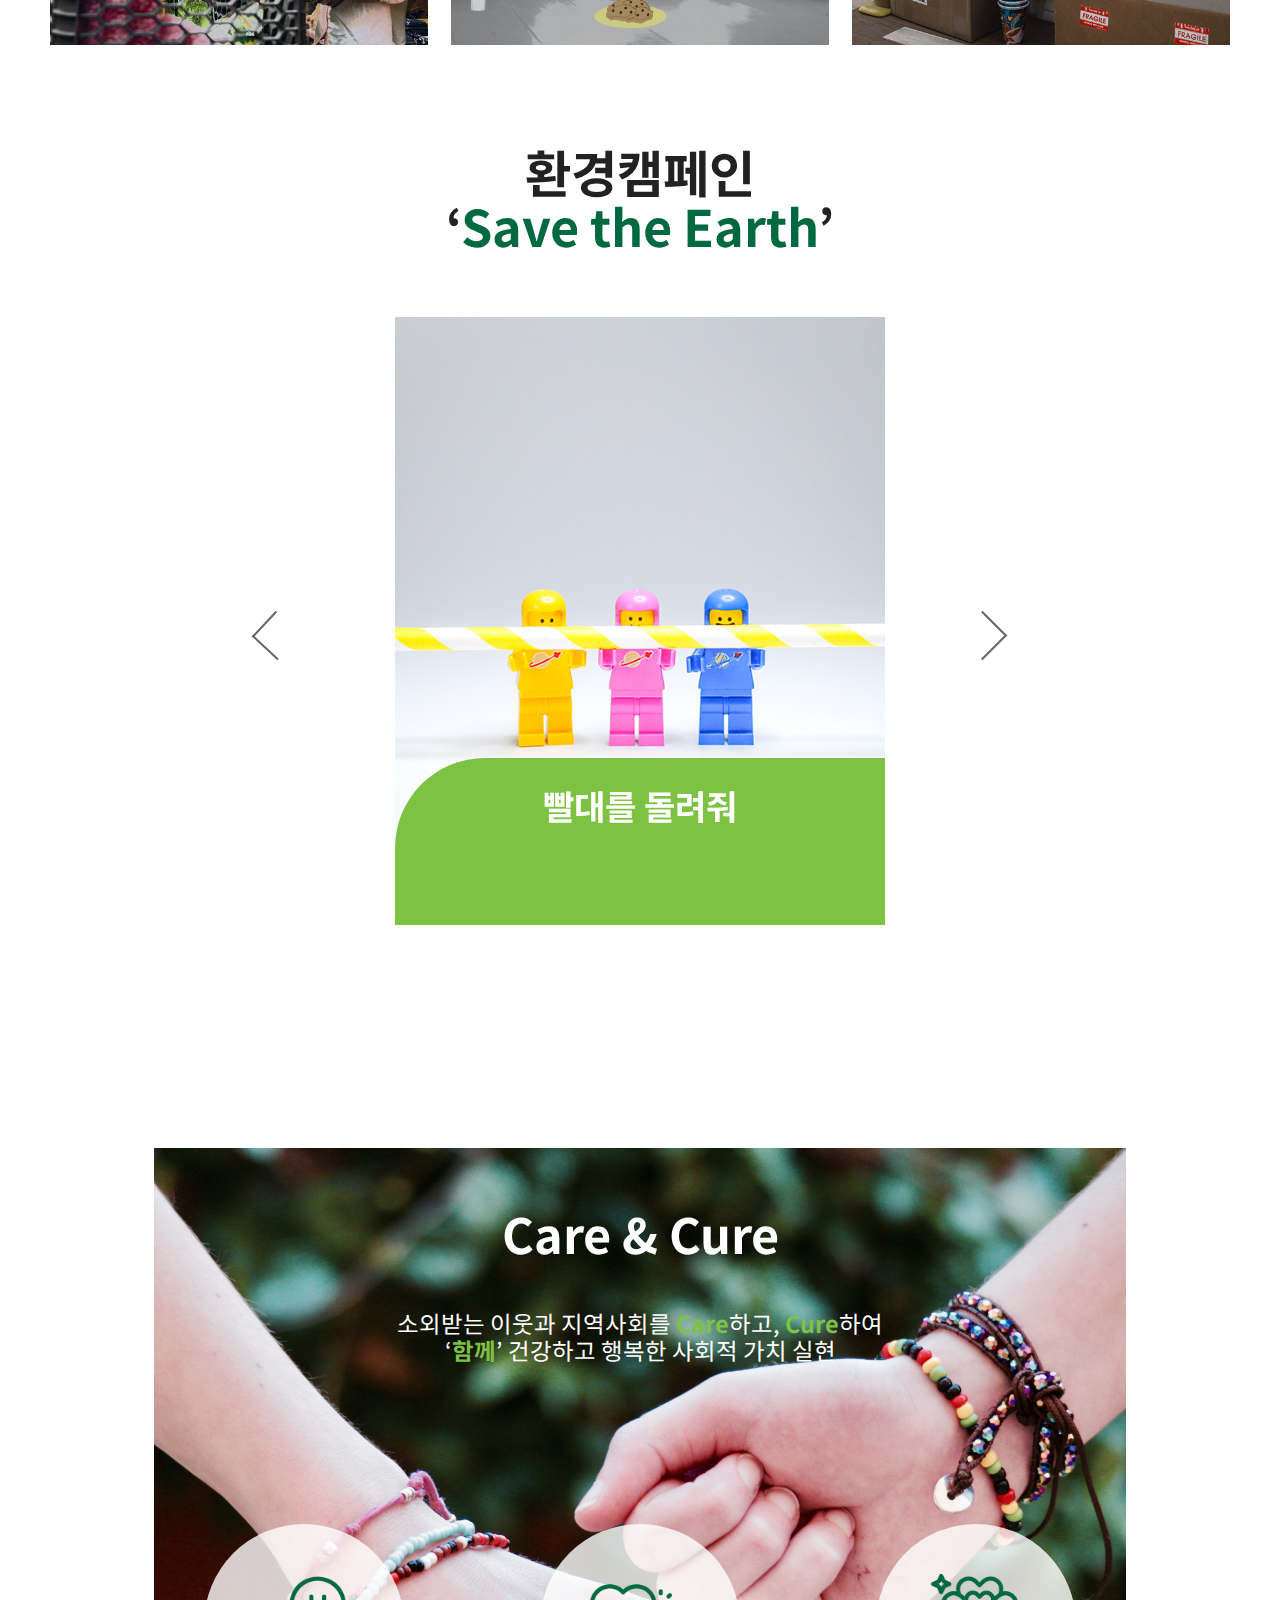
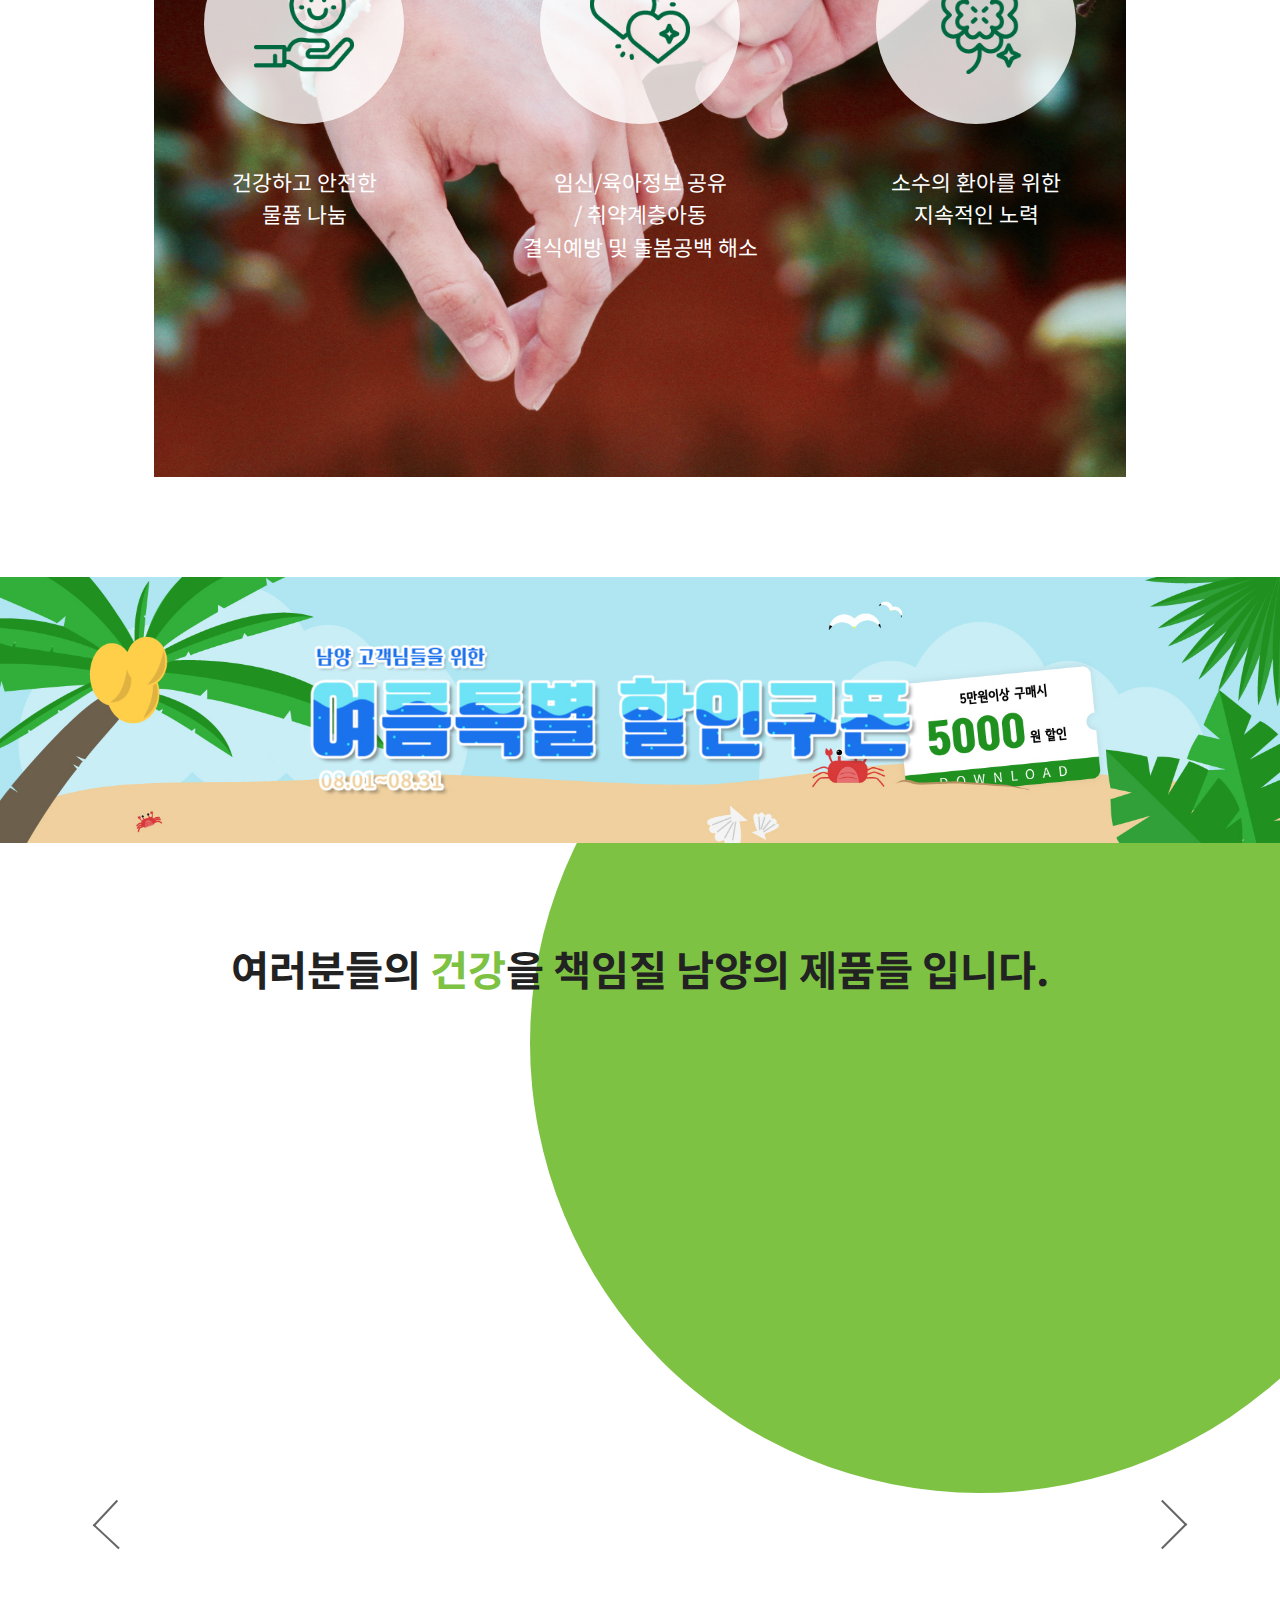
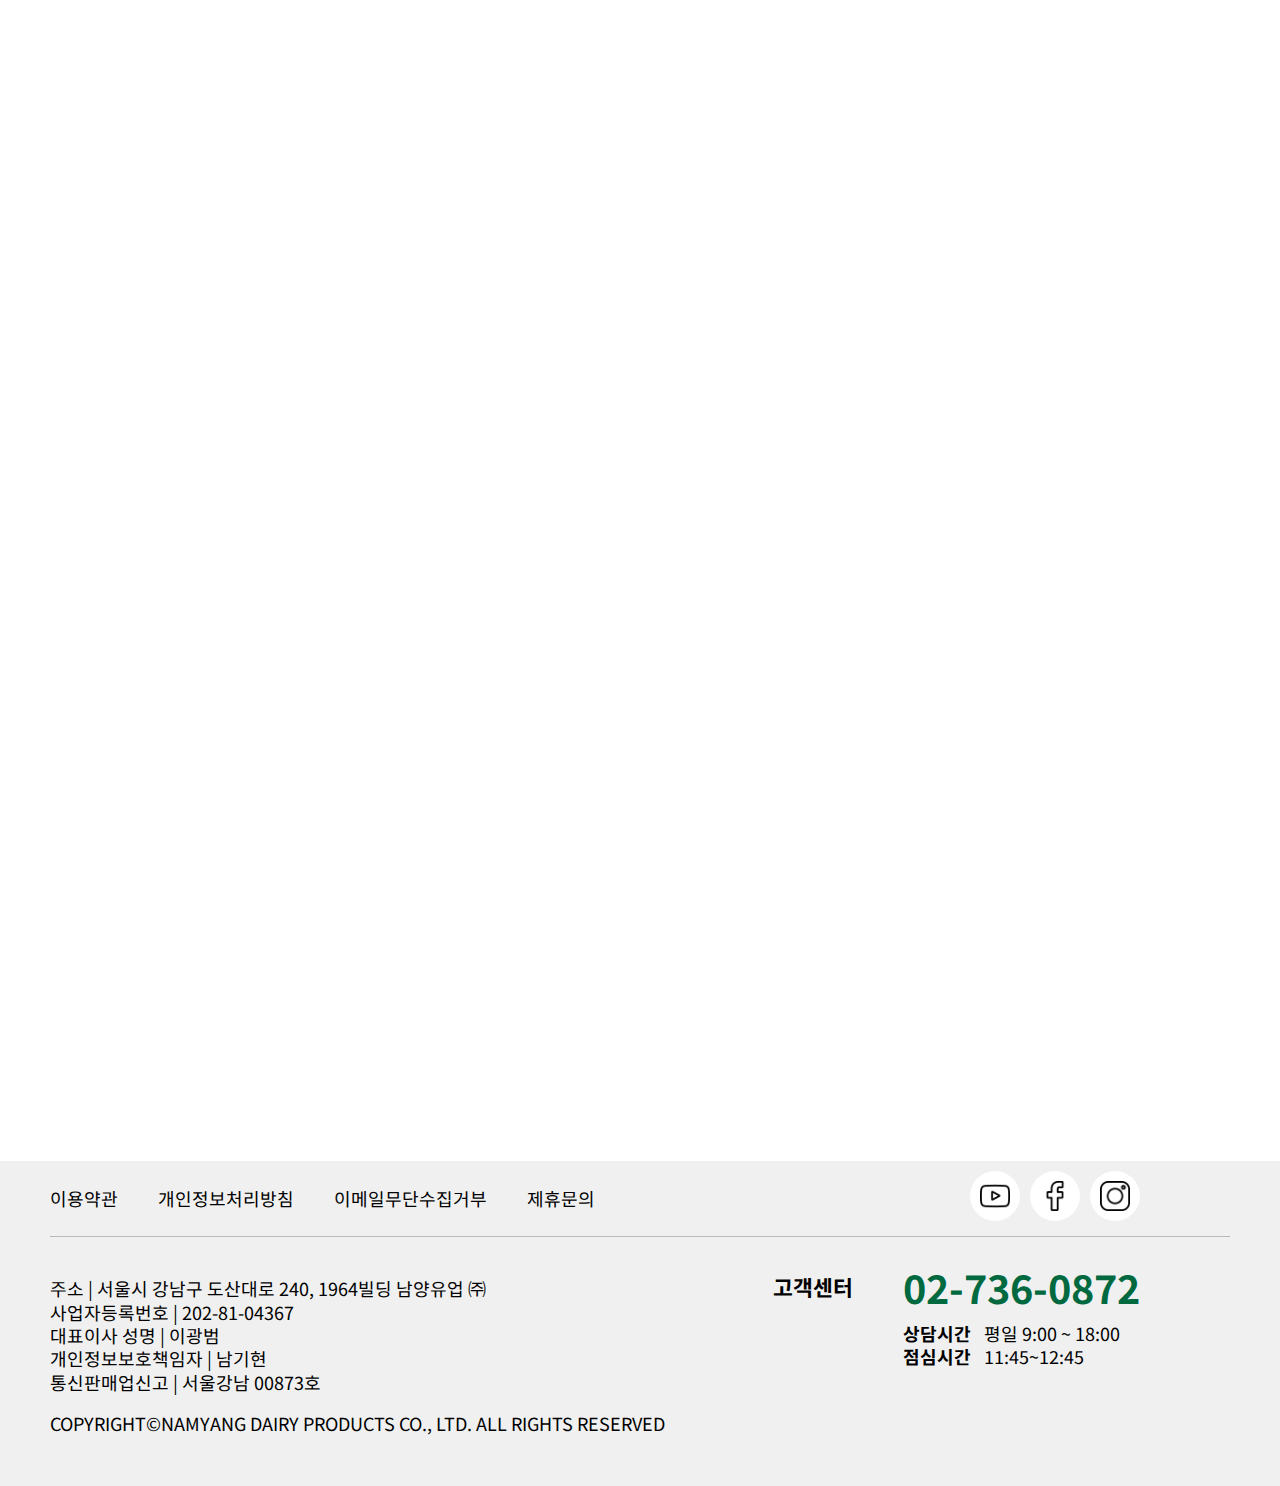
==== commit f92e7bbb: "220925_3" ====
--- a/index.html
+++ b/index.html
@@ -257,8 +257,8 @@
     <div class="inner">
       <div class="sec3_tit">
         <h2 class="title"> Care & Cure</h2>
-        <p>소외받는 이웃과 지역사회를 <span>Care</span>하고, <span>Cure</span>하여 <br>
-          ‘<span>함께</span>’ 건강하고 행복한  사회적 가치 실현</p>
+        <p><b>소외받는 이웃과 지역사회를</b> <span>Care</span>하고, <span>Cure</span>하여 <br>
+          ‘<span>함께</span>’ 건강하고 행복한  <b>사회적 가치 실현</b></p>
       </div>
         <div class="icon_box flex">
           <div class="icon_wrap">
--- a/css/style.css
+++ b/css/style.css
@@ -581,7 +581,7 @@
 
 /*********************section3****************************/
 #section3{
-    padding-top: 100px;
+    padding-top: 200px;
 }
 #section3 .inner {
     background-image: url(../images/care_cure.jpg);
@@ -606,6 +606,9 @@
     font-weight: 700;
     color: #7DC242;
 }
+#section3 .sec3_tit p b{
+    display: inline;
+}
 #section3 .icon_box.flex{
     justify-content: center;
     padding-top: 160px;
@@ -685,20 +688,24 @@
     padding-left: 100px;
     padding-top: 200px;
 }
-#section4 .slider .slick-active div .img_count .slide_box1 h2{
+#section4 .slider div .img_count .slide_box1 h2{
     transform:translateY(50px);
     opacity: 0;
-    animation: 4s moving forwards;
     line-height: 3rem;
     padding-bottom: 20px;
 }
+#section4 .slider .slick-active div .img_count .slide_box1 h2{
+    animation: 4s moving forwards;
+}
+#section4 .slider div .img_count .slide_box1 p{
+    margin-bottom: 53px;
+    opacity: 0;
+    transform:translateY(50px);
+}
 #section4 .slider .slick-active div .img_count .slide_box1 p{
-    margin-bottom: 53px;
-    transform:translateY(50px);
-    opacity: 0;
     animation: 4s moving 0.5s forwards;
 }
-#section4 .slider .slick-active div .img_count .slide_box1 a{
+#section4 .slider div .img_count .slide_box1 a{
     display: block;
     width: 85px;
     padding: 10px 30px;
@@ -706,6 +713,8 @@
     border-radius: 50px;
     transform:translateY(50px);
     opacity: 0;
+}
+#section4 .slider .slick-active div .img_count .slide_box1 a{
     animation: 4s moving 1s forwards;
 }
 #section4 .slider div .img_count img{
@@ -1522,8 +1531,6 @@
     #section3 .icon_box .icon {
         padding: 0 68px;
         margin: 0 auto;
-        text-align: center;
-        align-items: center;
         display: block;
     }
     #section3 .icon_box .icon_wrap{
@@ -1620,6 +1627,10 @@
         /*height: auto;
         background-position: 50%;*/
     }
+    #section4 .slider div .img_count img {
+        width: 88%;
+        height: auto;
+    }
     #section5 .delivery {
         /*background-image: url(../images/delivery.jpg);
         background-repeat: no-repeat;
@@ -1706,6 +1717,49 @@
 }
 
 @media all and (max-width:870px){
+    #new {
+        display:none;
+    }
+    #slide .slick-active h1{
+        position: absolute;
+        bottom: 10%;
+        left: 10%;
+        font-size: 3.5rem;
+        /*line-height: 4rem;
+        opacity: 0;
+        animation: 4s main_txt forwards;*/
+    }
+    #slide .slick-dots button {
+        background: #ffffff;
+        font-size: 0px;
+        width: 20px;
+        height: 20px;
+        border-radius: 50%;
+        margin: 0 10px;
+        transform: translateY(0px);
+    }
+    
+#slide div {
+    width: 100%;
+    height: 834px;
+    overflow: hidden;
+    position: relative;
+}
+#slide .slick-active h1 {
+    position: absolute;
+    bottom: 10%;
+    left: 10%;
+    font-size: 3rem;
+    line-height: 3.5rem;
+}
+
+@keyframes main_txt{
+    0% {opacity: 0; bottom: 10%;}
+    100% {opacity: 1; bottom: 30%;}
+}
+#section1{
+    padding-top: 100px;
+}
     #section2 .flex .rigth_txt2 .txt h4 {
         /* font-size: 1rem; */
         /* font-weight: 700; */
@@ -1714,7 +1768,7 @@
     }
     #section2 .flex .rigth_txt {
         /* position: relative; */
-        width: 81%;
+        width: 61%;
         /* right: 0;
         padding-top: 41px;
         margin: 0 auto; */
@@ -1751,16 +1805,21 @@
 
 @media all and (max-width:767px){
     h2{
-       font-size: 2.3rem; 
-    }
-    #slide .slick-active h1{
-        position: absolute;
-        bottom: 10%;
-        left: 10%;
-        font-size: 3.5rem;
-        /*line-height: 4rem;
-        opacity: 0;
-        animation: 4s main_txt forwards;*/
+       font-size: 2.5rem; 
+    }
+    
+    #section1 .sec1_list_pc .sec1_img h3 {
+        /* line-height: 2rem; */
+        font-size: 1rem;
+    }
+    #section2 .flex .rigth_txt2 .txt h4 {
+        font-size: 1.2rem;
+        /* font-weight: 700; */
+        /* line-height: 1.3rem; */
+        padding-top: 10px;
+    }
+    #section3 .sec3_tit p b{
+        display: block
     }
     #banner a:nth-of-type(1){
         display: none;
@@ -1768,4 +1827,264 @@
     #banner a:nth-of-type(2){
         display: block;
     }
+    #section4 .slider div .img_count img {
+        width: 111%;
+        height: auto;
+    }
+}
+
+@media all and (max-width:626px){
+.inner{
+    padding : 0 10px;
+} 
+h2{
+    font-size: 1.4rem;
+}
+#header .flex {
+    /* justify-content: space-around; */
+    padding-right: 50px;
+}
+#header .logo {
+    padding-top: 46px;
+}
+#header .logo a img {
+    width: 72%;
+    padding-left: 20px;
+}
+#header .language {
+    margin-right: 20px;
+    width: 48px;
+    padding-top: 55px;
+}
+
+
+#section1 {
+    padding-top: 50px
+}
+#section1 h2 {
+    font-weight: 700;
+    line-height: 1.8rem;
+    text-align: center;
+}
+#section1 .sec1_list_pc .sec1_img h3 {
+    line-height: 1.3rem;
+    font-size: 1rem;
+    text-align: center;
+}
+#section1 h2 b:nth-of-type(1) {
+    display: block;
+}
+#section1 .sec1_list_pc {
+    padding-top: 20px;
+}
+
+#section2 .slick-prev::after {
+    content: '';
+    display: block;
+    width: 20px;
+    height: 20px;
+    border-bottom: 2px solid #666666;
+    border-right: 2px solid #666666;
+    margin: auto;
+    transform: rotate(133deg);
+    translate: (-2px -2px);
+    position: absolute;
+    left: 10px;
+    bottom: -25px;
+}
+#section2 .slick-next::after {
+    right: 10px;
+    bottom: -25px;
+    width: 20px;
+    height: 20px;
+}
+#section2 .flex {
+    justify-content: space-between;
+    padding-top: 100px;
+    margin: 0 0px;
+    position: relative;
+}
+#section2 .flex .left_tit h2 {
+    font-size: 1.6rem;
+    font-weight: 700;
+    line-height: 1.8rem;
+    text-align: center;
+}
+
+#section3 .inner {
+    margin: 0 30px;
+}
+
+#section4 {
+    position: relative;
+    margin: 0 30px;
+}
+#section4 > h2 {
+    text-align: center;
+    line-height: 1.8rem;
+    font-size: 1.4rem;
+}
+#section4 .slider div .img_count img {
+    width: 90%;
+    height: auto;
+}
+#section4 .slider .slick-active div .img_count .slide_box1 h2 {
+    font-size: 1.8rem;
+    line-height: 1.8rem;
+    padding-bottom: 20px;
+}
+#section5 .flex{
+    display: block
+}
+#section5 .delivery {
+    width: 100%;
+    margin-right: 0px;
+    height: 40px;
+    margin-bottom: 10px;
+}
+#section5 .employment {
+    width: 100%;
+    margin-left: 0px;
+    height: 40px;
+}
+#quick_btn {
+    position: fixed;
+    right: 10px;
+    bottom: 18px;
+    /* width: 100px; */
+    /* z-index: 100; */
+}
+#quick_btn .consulting .con_btn img {
+    height: 35px;
+}
+#quick_btn .consulting .con_btn span {
+    background-color: #5FC607;
+    border-radius: 50%;
+    display: block;
+    width: 60px;
+    height: 60px;
+    /* text-align: center; */
+    display: flex;
+    align-items: center;
+    justify-content: center;
+    box-shadow: 3px 3px 5px rgb(0 0 0 / 25%);
+}
+#quick_btn .consulting .consulting_box {
+    background-color: #f3f3f3;
+    border-radius: 10px;
+    /* padding: 30px; */
+    position: absolute;
+    bottom: -181px;
+    right: -3px;
+    /* display: none; */
+    z-index: -1;
+    height: 0;
+    overflow: hidden;
+    transition: 0.8s;
+    padding: 0 30px;
+    /* box-sizing: border-box; */
+    /* opacity: 0; */
+    z-index: 50;
+}
+#quick_btn .namyangmall .mall_btn span, #quick_btn .namyangi .i_btn span {
+    background-color: #fff;
+    border-radius: 50%;
+    display: block;
+    width: 60px;
+    height: 60px;
+    /* text-align: center; */
+    display: flex;
+    align-items: center;
+    justify-content: center;
+    box-shadow: 3px 3px 5px rgb(0 0 0 / 25%);
+}
+#quick_btn .namyangmall .mall_btn img {
+    height: 19px;
+}
+#quick_btn .namyangi .i_btn img {
+    height: 47px;
+}
+#quick_btn .namyangi a, #quick_btn .namyangmall a {
+    display: block;
+    position: absolute;
+    bottom: 0;
+    right: 0;
+    z-index: -1;
+    border-radius: 50px;
+    height: 60px;
+    /* display: none; */
+    width: 60px;
+    transition: 0.8s;
+    overflow: hidden;
+    /* background-color: black; */
+}
+#quick_btn .namyangi.active a, #quick_btn .namyangmall.active a {
+    /* display: block; */
+    width: 273px;
+    /* transform: translateX(67px); */
+    position: absolute;
+    right: 0;
+}
+#quick_btn .namyangi .i_on, #quick_btn .namyangmall .mall_on {
+    width: auto;
+    height: 60px;
+    /* border-top-right-radius: 50px; */
+    /* border-bottom-right-radius: 50px; */
+    transform: translateX(72px);
+    border-radius: 50px;
+}
+#quick_btn .top_btn {
+    background-color: #222222;
+    /* padding: 0 30px 8px 30px; */
+    width: 60px;
+    height: 27px;
+    border-radius: 50px;
+    margin-top: 10px;
+    font-size: 0px;
+    box-shadow: 3px 3px 5px rgb(0 0 0 / 25%);
+}
+#quick_btn .top_btn::after {
+    content: '';
+    display: block;
+    width: 10px;
+    height: 10px;
+    border-bottom: 2px solid #a7a7a7;
+    border-right: 2px solid #a7a7a7;
+    margin: auto;
+    transform: rotate(223deg) translate(7px, 8px);
+    text-align: center;
+}
+}
+@media all and (max-width:444px){
+    #section2 .flex .left_tit h2 {
+        font-size: 1.4rem;
+        font-weight: 700;
+        line-height: 1.8rem;
+        text-align: center;
+    }
+    #section2 .flex .rigth_txt {
+        /* position: relative; */
+        width: 81%;
+        /* right: 0;
+        padding-top: 41px;
+        margin: 0 auto; */
+    }
+    #section2 .flex .rigth_txt2 .txt h4 {
+        font-size: 0.9rem;
+        /* font-weight: 700; */
+        /* line-height: 1.3rem; */
+        /* padding-top: 0; */
+    }
+    #section3 .icon_box .icon {
+        padding: 0;
+    }
+    #quick_btn .consulting .consulting_box div textarea {
+        width: 240px;
+        height: 207px;
+        margin: 25px 0 10px 0;
+        border: none;
+        background-color: #ffffff;
+        border-radius: 10px;
+    }
+
 }